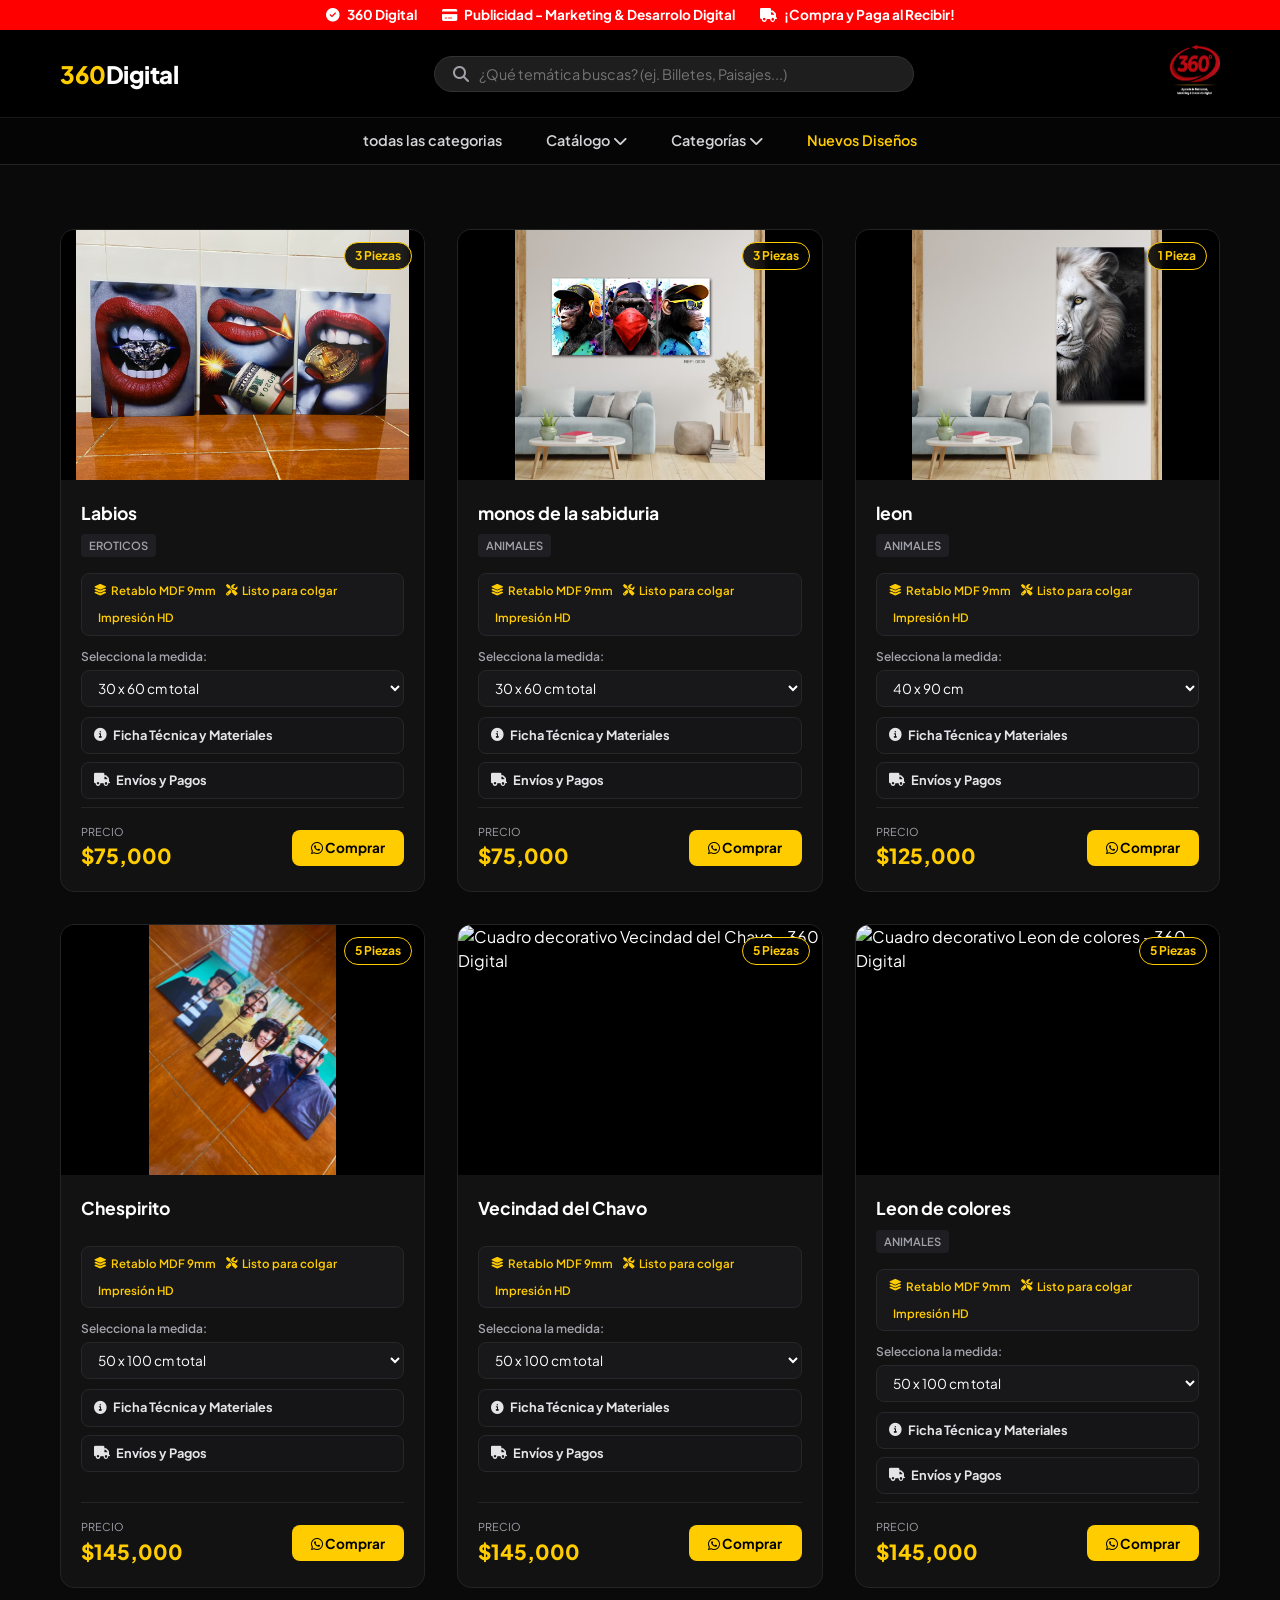
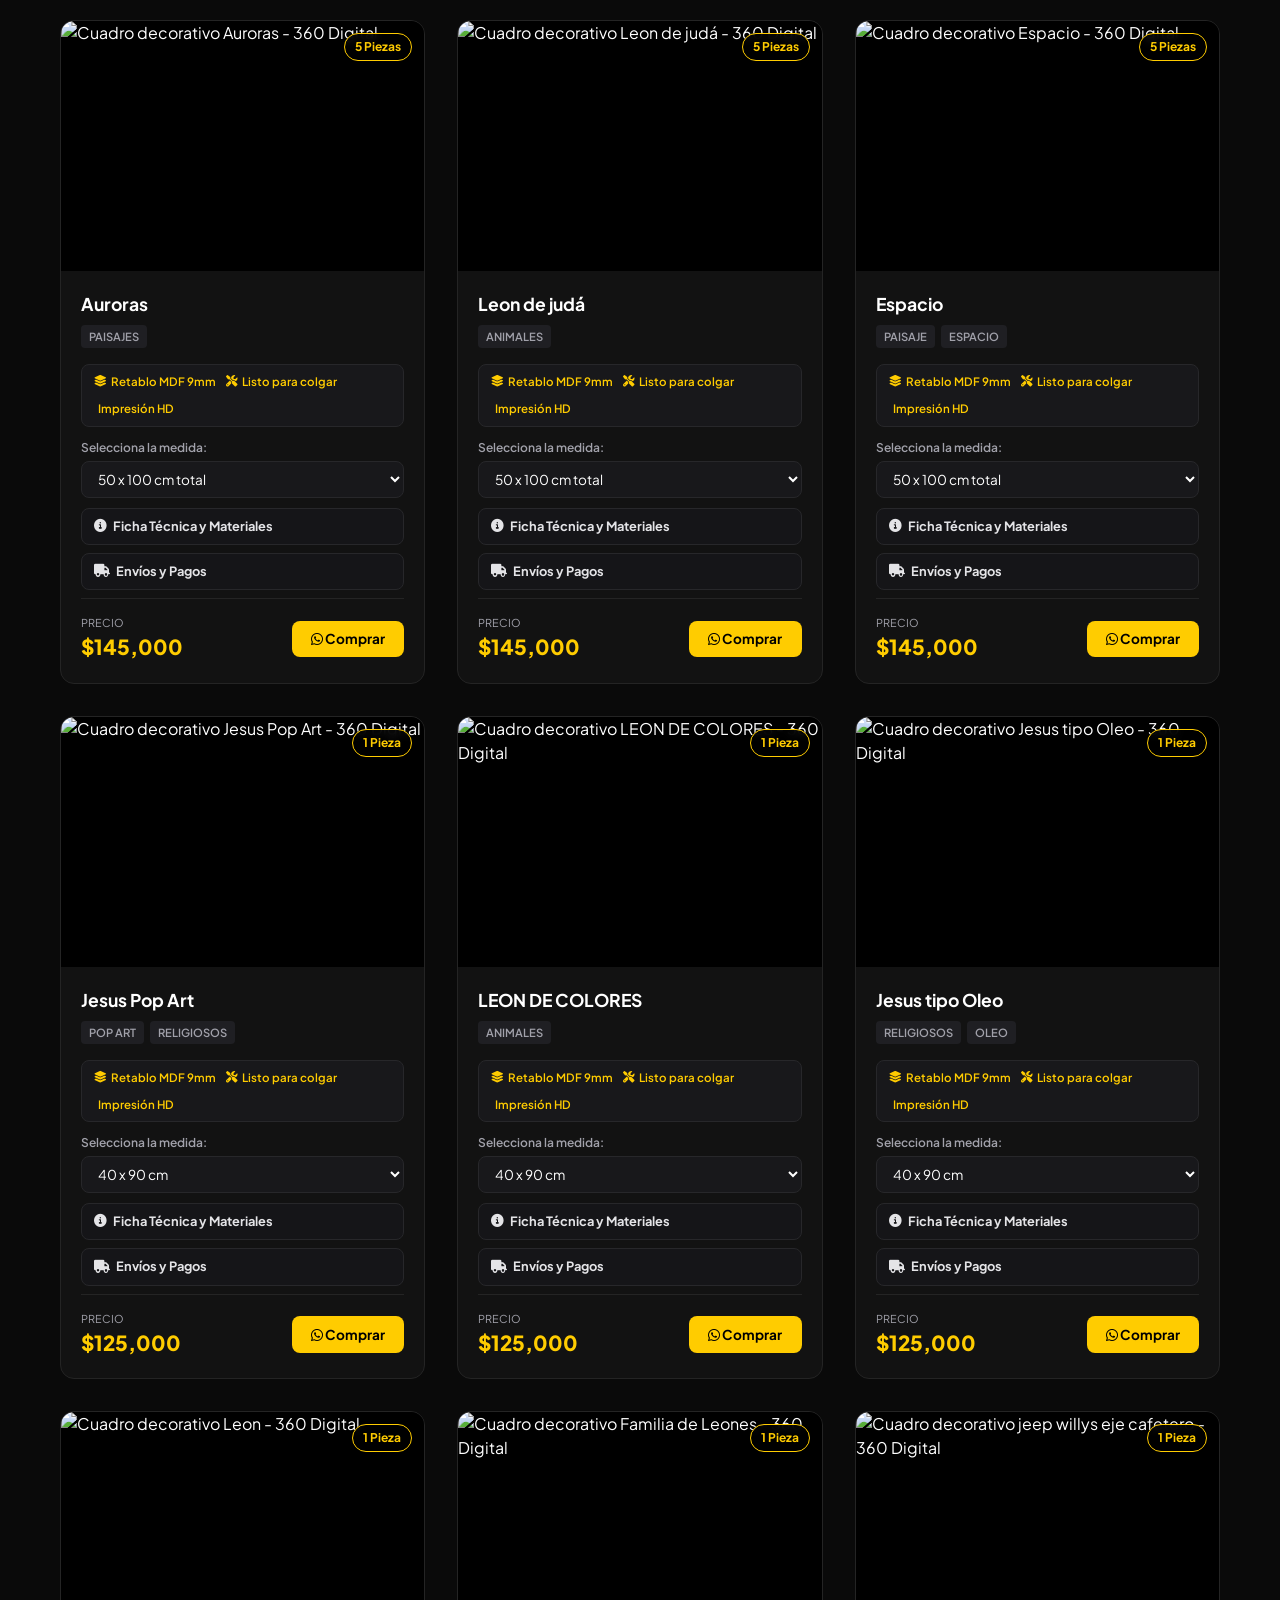
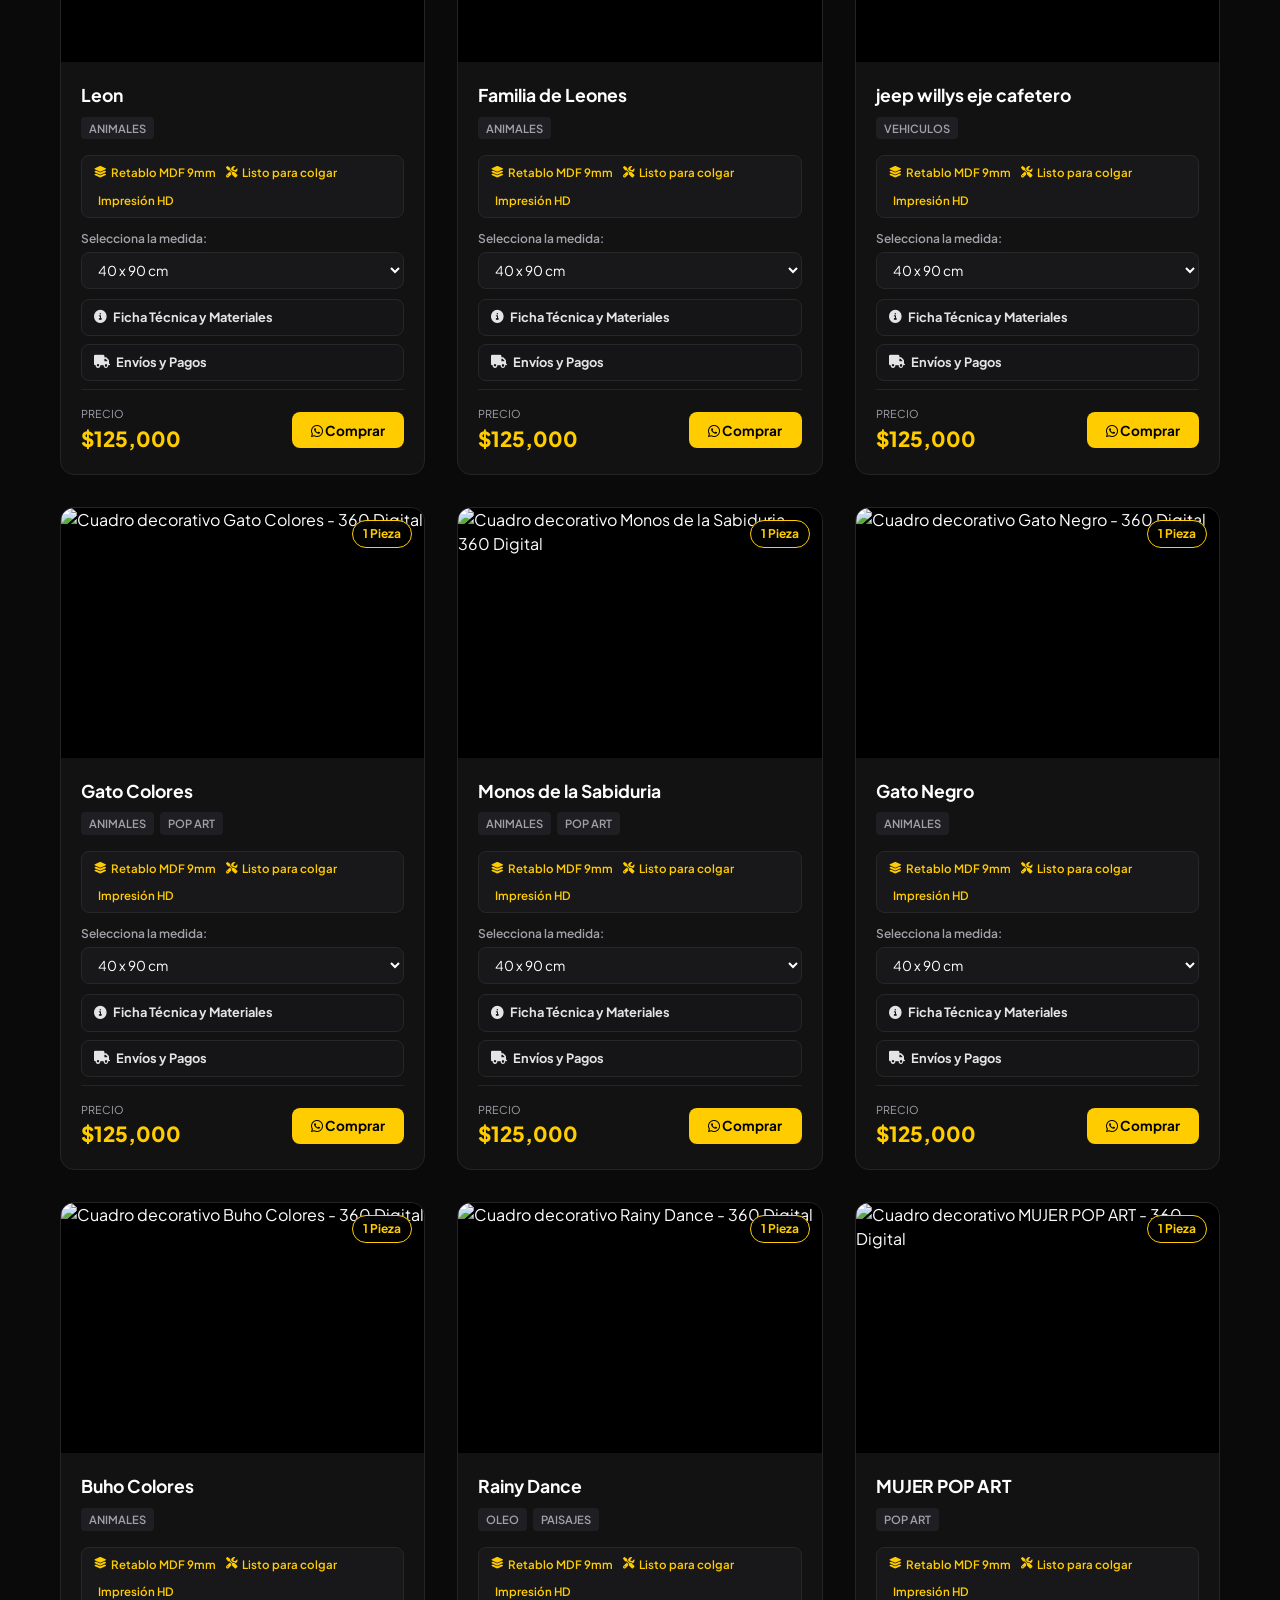
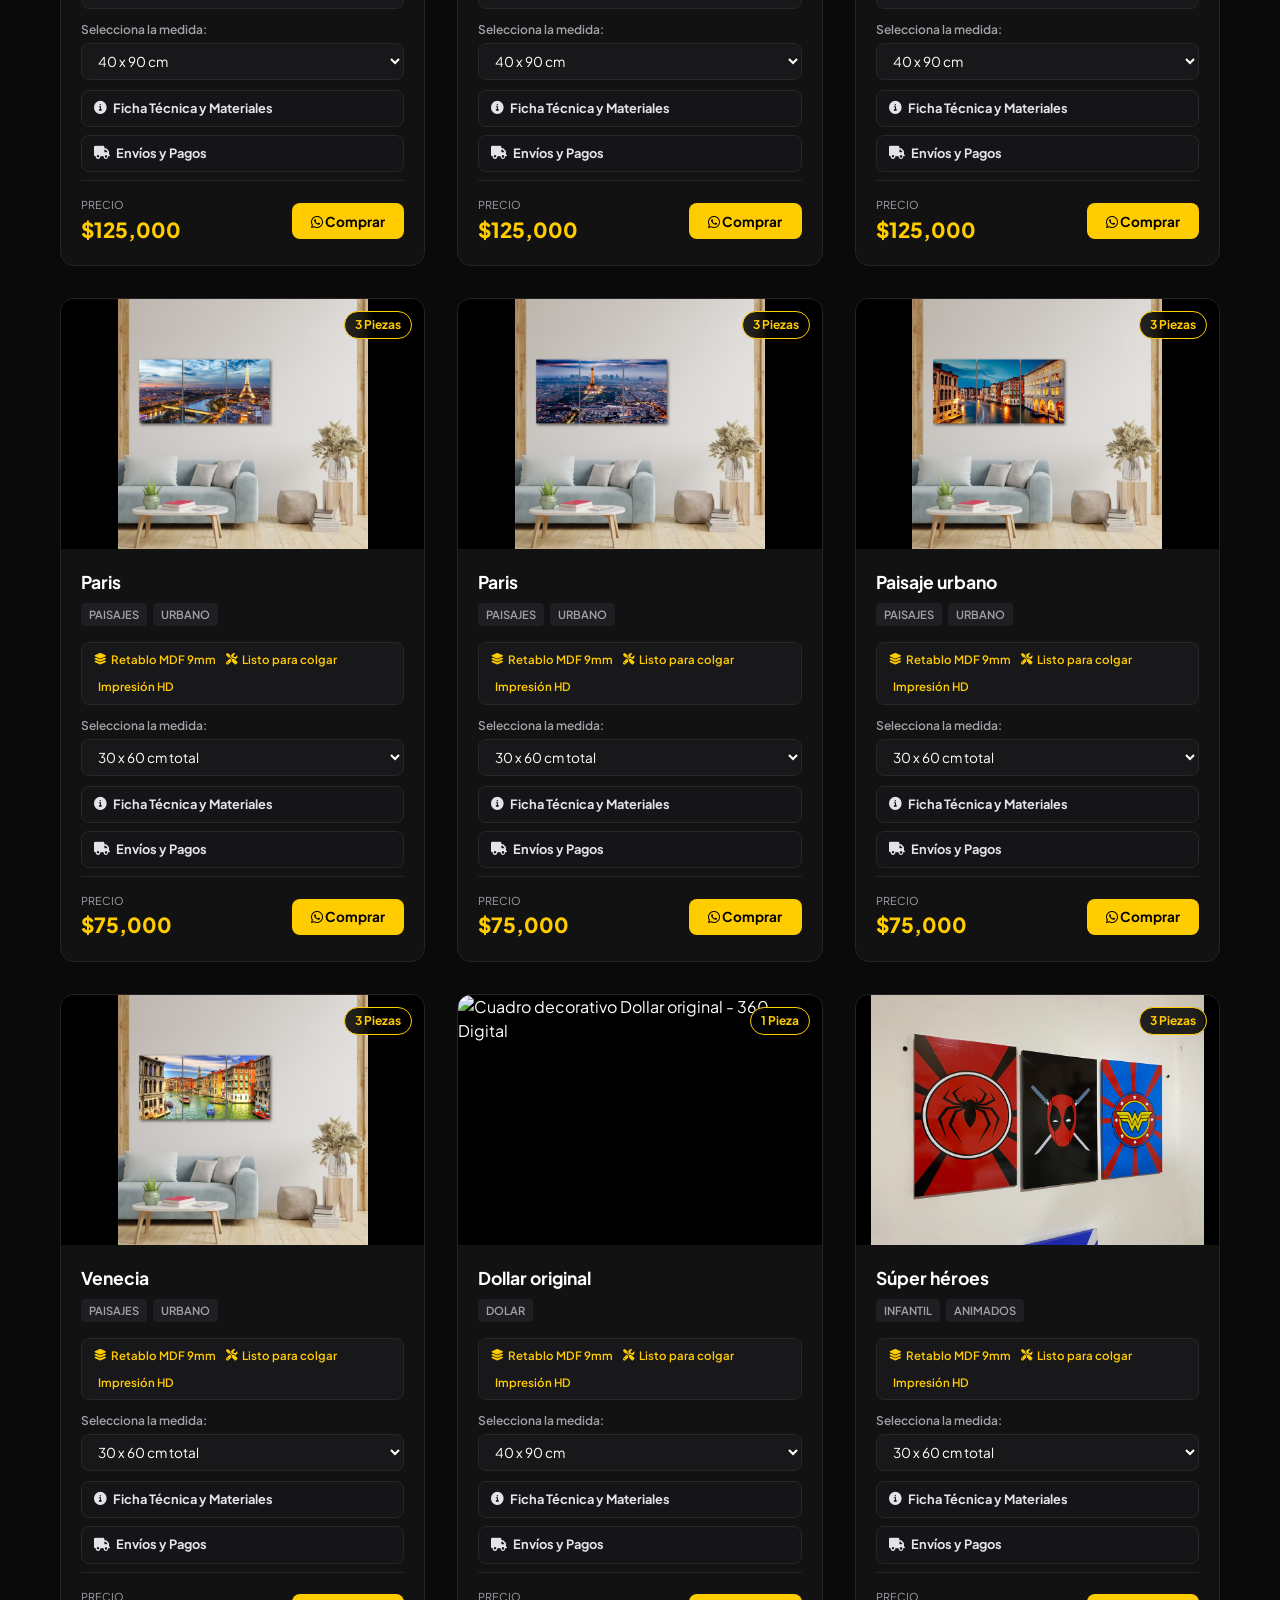
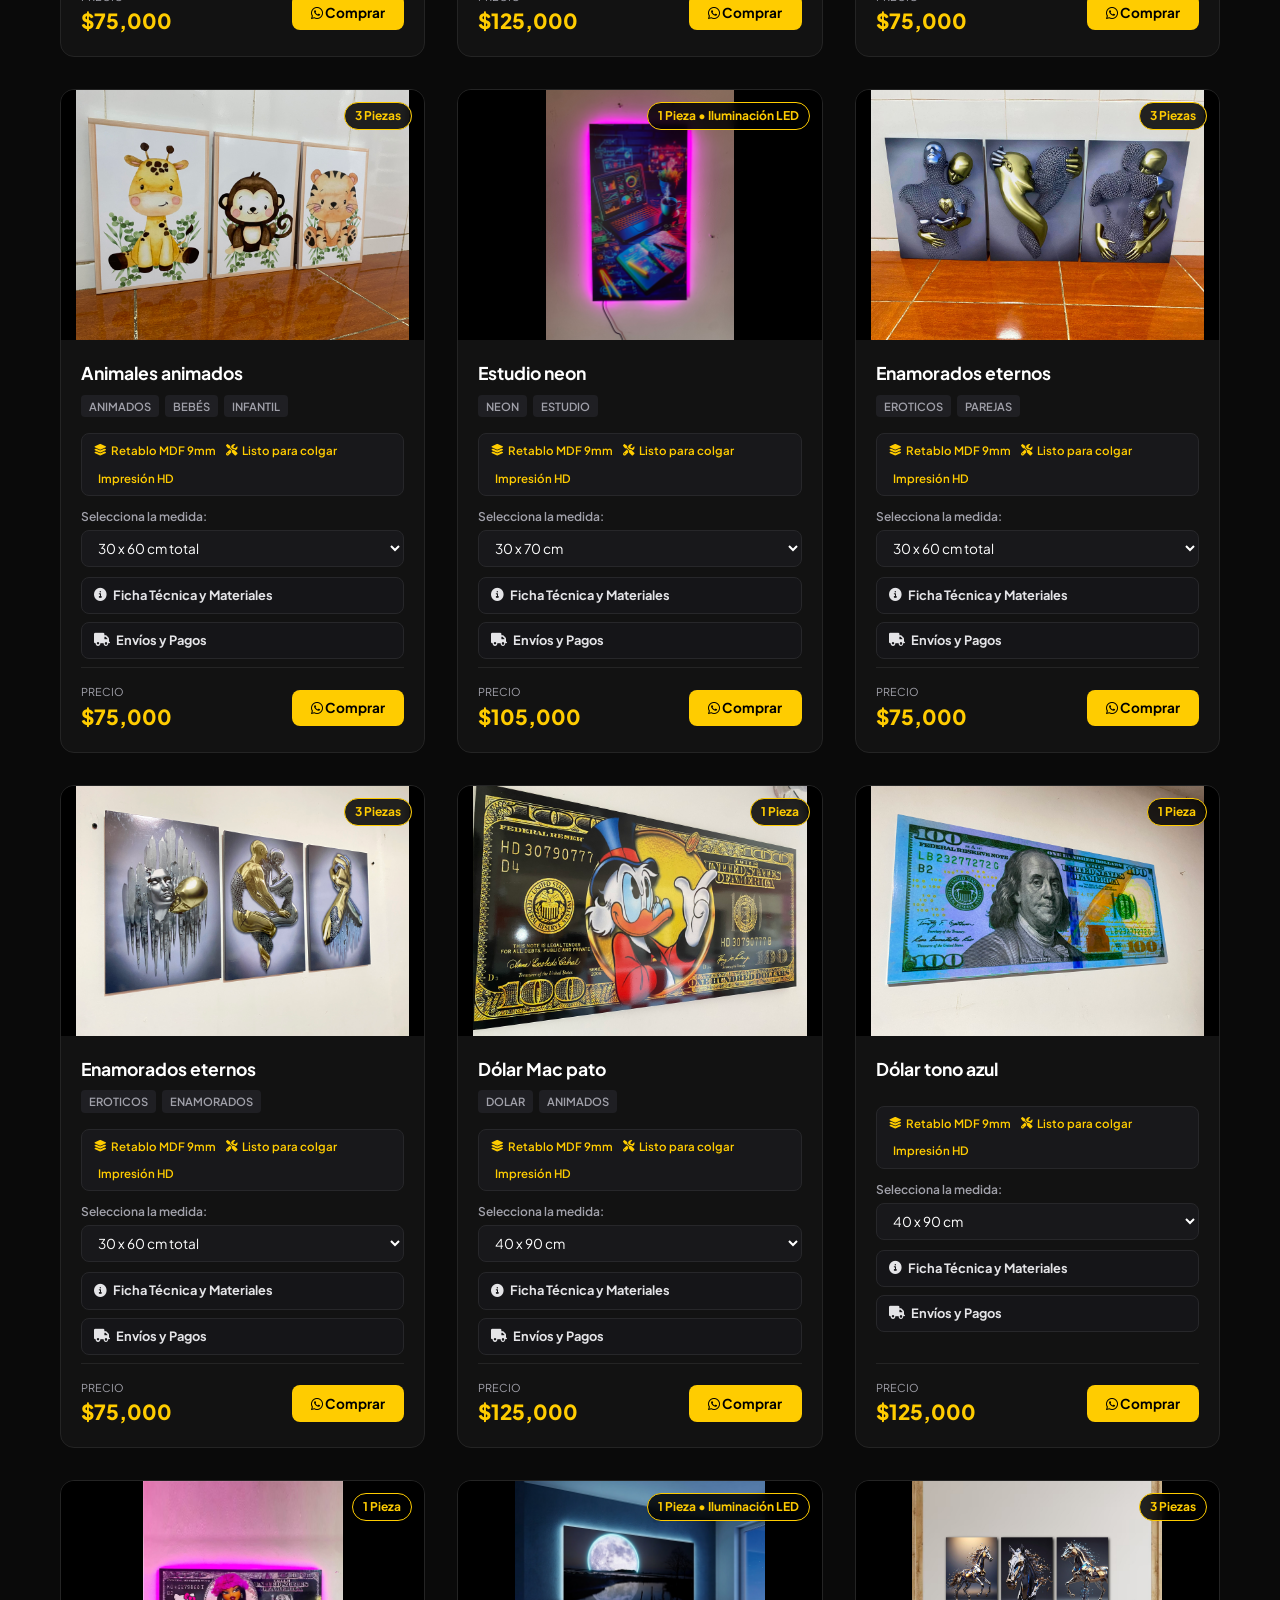
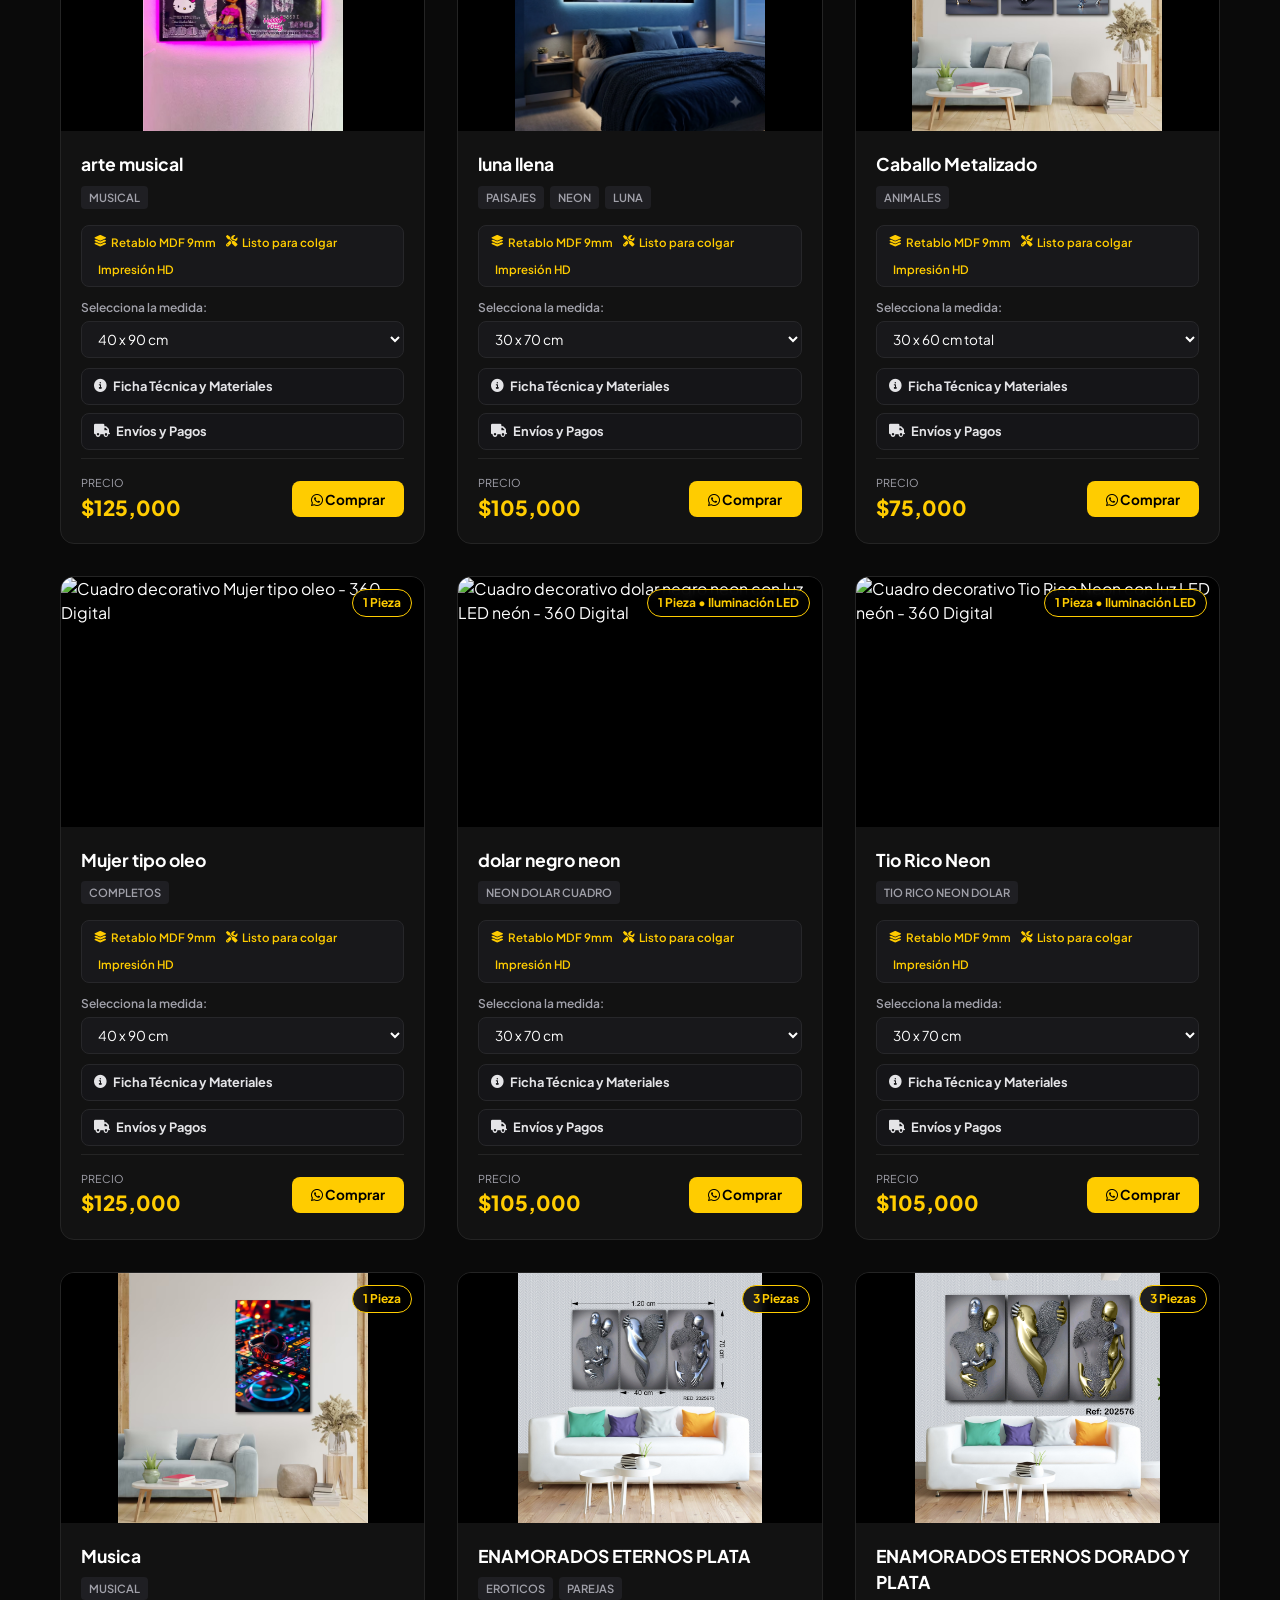
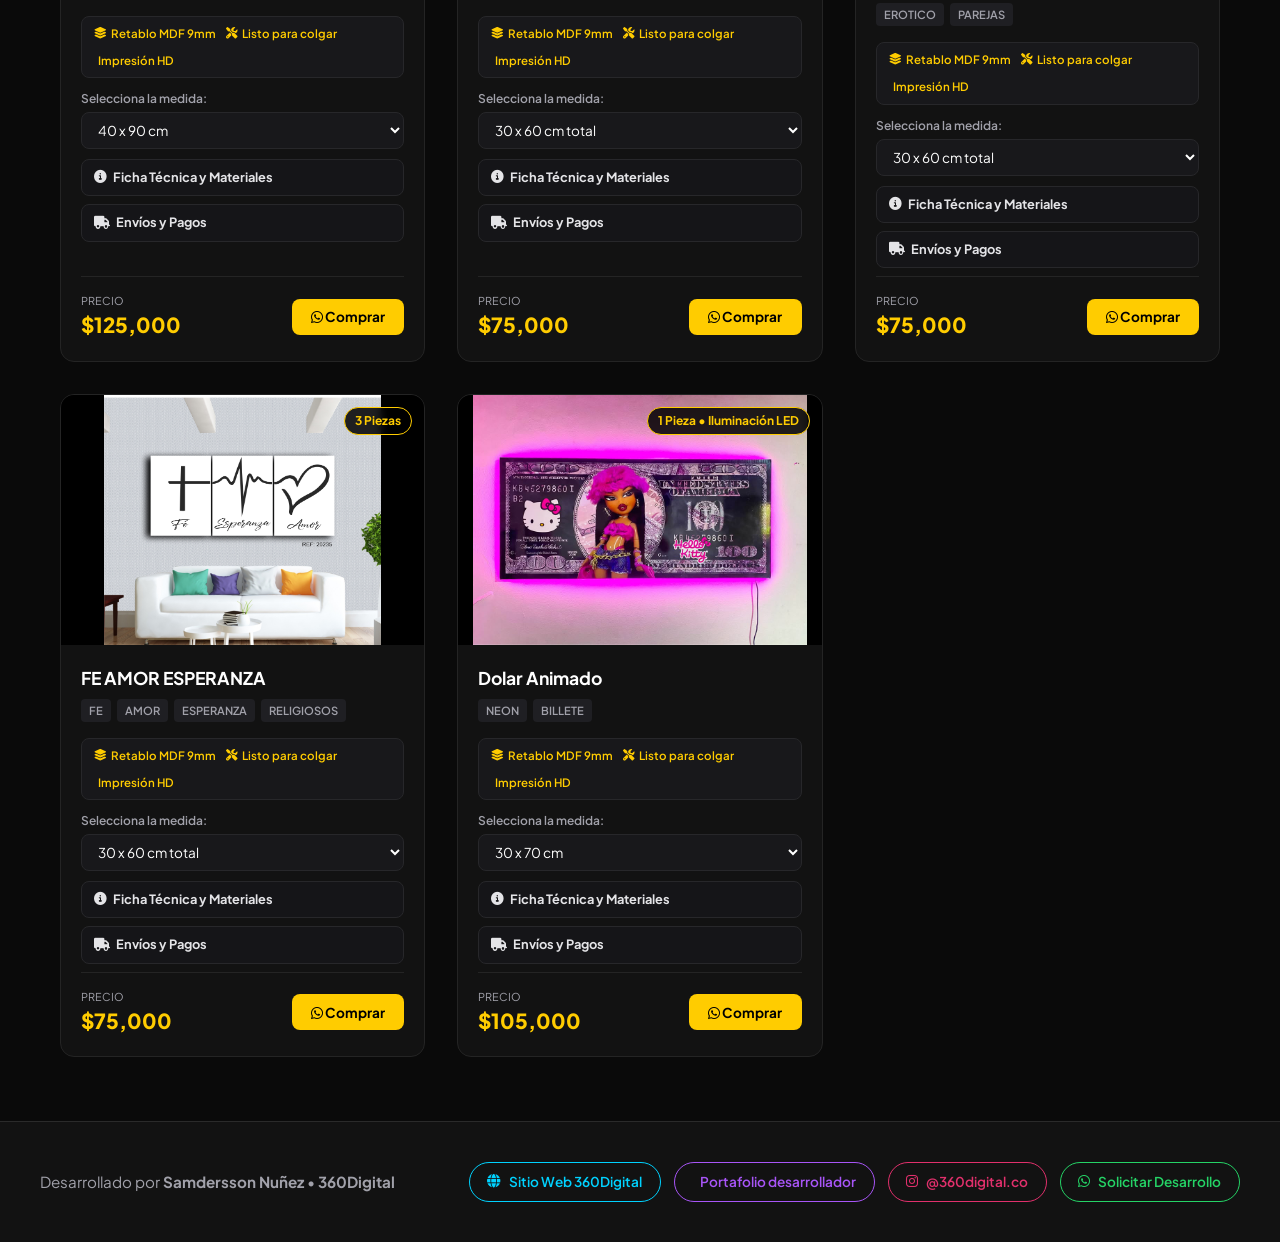
==== index.html @ 37fef85a "iamgen de portada en vista rapida" ====
<!DOCTYPE html>
<html lang="es">
<head>
  <meta charset="UTF-8">
  <meta name="viewport" content="width=device-width, initial-scale=1.0">

  <!-- ===== SEO ON-PAGE ===== -->
  <title>Catálogo de Cuadros Decorativos | 360 Digital</title>
  <meta name="description" content="Cuadros decorativos para sala, trípticos, cuadros con luz LED neón y personalizados. Impresión HD en MDF 9mm, envíos a todo Colombia, ¡compra y paga al recibir!">
  <meta name="keywords" content="cuadros decorativos, cuadros para sala, cuadros LED neón, trípticos, cuadros personalizados, decoración del hogar, cuadros Colombia, 360 Digital">
  <meta name="author" content="360 Digital">
  <meta name="robots" content="index, follow, max-image-preview:large">
  <meta name="theme-color" content="#0a0a0a">
  <link rel="canonical" href="https://catalogo-cuadros.netlify.app/">
  <meta name="geo.region" content="CO">
  <meta name="geo.placename" content="Colombia">

  <!-- ===== OPEN GRAPH (Facebook / WhatsApp / LinkedIn) ===== -->
  <meta property="og:type" content="website">
  <meta property="og:site_name" content="360 Digital - Catálogo de Cuadros">
  <meta property="og:title" content="Catálogo de Cuadros Decorativos | 360 Digital">
  <meta property="og:description" content="Cuadros decorativos, trípticos, cuadros con luz LED neón y personalizados. Impresión HD en MDF 9mm, envíos a todo Colombia. ¡Compra y paga al recibir!">
  <meta property="og:url" content="https://catalogo-cuadros.netlify.app/">
  <meta property="og:image" content="https://catalogo-cuadros.netlify.app/Iconos/Iconos/portada_catalogo.jpg">
  <meta property="og:image:alt" content="Logo de 360 Digital - Catálogo de Cuadros">
  <meta property="og:locale" content="es_CO">

  <!-- ===== TWITTER CARD ===== -->
  <meta name="twitter:card" content="summary_large_image">
  <meta name="twitter:title" content="Catálogo de Cuadros Decorativos | 360 Digital">
  <meta name="twitter:description" content="Cuadros decorativos, trípticos, cuadros con luz LED neón y personalizados. Impresión HD en MDF 9mm, envíos a todo Colombia.">
  <meta name="twitter:image" content="https://catalogo-cuadros.netlify.app/Iconos/Iconos/portada_catalogo.jpg">

  <!-- ===== PWA / MANIFEST ===== -->
  <link rel="manifest" href="manifest.webmanifest">

  <!-- ===== ESTILOS Y FUENTES ===== -->
  <link rel="stylesheet" href="styles.css">
  <link rel="icon" type="image/png" href="Iconos/web site.png">
  <link rel="shortcut icon" type="image/png" href="Iconos/web site.png">
  <link rel="apple-touch-icon" href="Iconos/web site.png">
  <link rel="preconnect" href="https://fonts.googleapis.com">
  <link rel="preconnect" href="https://fonts.gstatic.com" crossorigin>
  <link href="https://fonts.googleapis.com/css2?family=Plus+Jakarta+Sans:wght@400;600;700;800&display=swap" rel="stylesheet">
  <!-- Íconos FontAwesome para el buscador y menús -->
  <link rel="preconnect" href="https://cdnjs.cloudflare.com">
  <link rel="stylesheet" href="https://cdnjs.cloudflare.com/ajax/libs/font-awesome/6.4.0/css/all.min.css">

  <!-- ===== DATOS ESTRUCTURADOS JSON-LD ===== -->
  <script type="application/ld+json">
  {
    "@context": "https://schema.org",
    "@type": "WebSite",
    "name": "360 Digital - Catálogo de Cuadros",
    "url": "https://catalogo-cuadros.netlify.app/",
    "description": "Catálogo de cuadros decorativos: cuadros para sala, trípticos, cuadros con luz LED neón y cuadros personalizados en Colombia.",
    "inLanguage": "es-CO",
    "publisher": {
      "@type": "Organization",
      "name": "360 Digital",
      "url": "https://360-digital.vercel.app/",
      "logo": {
        "@type": "ImageObject",
        "url": "https://catalogo-cuadros.netlify.app/Iconos/web%20site.png"
      }
    }
  }
  </script>

  <script type="application/ld+json">
  {
    "@context": "https://schema.org",
    "@type": "Organization",
    "name": "360 Digital",
    "url": "https://catalogo-cuadros.netlify.app/",
    "logo": "https://catalogo-cuadros.netlify.app/Iconos/web%20site.png",
    "sameAs": [
      "https://www.instagram.com/360digital.co",
      "https://360-digital.vercel.app/"
    ],
    "contactPoint": {
      "@type": "ContactPoint",
      "telephone": "+57-3187752351",
      "contactType": "ventas",
      "areaServed": "CO",
      "availableLanguage": "Spanish"
    }
  }
  </script>
</head>
<body>

  <!-- 1. Barra Promocional Superior Estilo Cuadrofilia -->
  <div class="promo-bar" style="background-color: #ff0000; color: #ffffff; text-align: center; padding: 5px 0;">
    <span><i class="fas fa-check-circle"></i> 360 Digital</span>
    <span><i class="fas fa-credit-card"></i> Publicidad - Marketing & Desarrolo Digital</span>
    <span><i class="fas fa-truck"></i> ¡Compra y Paga al Recibir!</span>
  </div>

<!-- 2. Header / Navbar Principal -->
  <header class="main-header">
    <div class="header-container">
      
      <!-- Logo -->
      <a href="index.html" class="logo" aria-label="360 Digital - Inicio">
        <span class="logo-text"><span class="logo-brand">360</span><span>Digital</span></span>
      </a>

      <!-- Buscador Central -->
      <div class="search-box" role="search">
        <i class="fas fa-search" aria-hidden="true"></i>
        <label for="searchInput" class="sr-only">Buscar cuadros por temática</label>
        <input type="text" id="searchInput" placeholder="¿Qué temática buscas? (ej. Billetes, Paisajes...)" aria-label="Buscar cuadros por temática">
      </div>

      <!-- Íconos de Usuario / Carrito -->
      <div class="header-icons">
        <a href="https://360-digital.vercel.app/" aria-label="Visitar el sitio web de 360 Digital">
          <img src="Iconos/web site.png" alt="Logo de 360 Digital" width="50" height="50" style="height: 50px;">
        </a>
      </div>

    </div>

    <!-- Navegación principal -->
    <nav class="main-nav" aria-label="Navegación principal">
      <ul>
        <li><a href="index.html" class="nav-link active" data-filter="etiqueta" data-value="todas">todas las categorias</a></li>

        <li class="dropdown">
          <a href="#" class="nav-link" aria-haspopup="true">Catálogo <i class="fas fa-chevron-down" aria-hidden="true"></i></a>
          <ul class="dropdown-menu" aria-label="Filtrar por número de piezas">
            <li><a href="#" class="btn-filter" data-filter="piezas" data-value="todas">Ver Todos</a></li>
            <li><a href="#" class="btn-filter" data-filter="piezas" data-value="1">1 Pieza</a></li>
            <li><a href="#" class="btn-filter" data-filter="piezas" data-value="3">Trípticos (3 Piezas)</a></li>
            <li><a href="#" class="btn-filter" data-filter="piezas" data-value="5">5 Piezas</a></li>
            <!-- Opción agregada para Neón -->
            <li><a href="#" class="btn-filter" data-filter="tipo" data-value="con_luz"><i class="fas fa-bolt" aria-hidden="true"></i> Luz LED Neón</a></li>
          </ul>
        </li>

        <li class="dropdown">
          <a href="#" class="nav-link" aria-haspopup="true">Categorías <i class="fas fa-chevron-down" aria-hidden="true"></i></a>
          <ul class="dropdown-menu" id="dropdown-categorias" aria-label="Filtrar por categoría">
            <!-- Se llena dinámicamente desde app.js (incluyendo "Todas las categorías") -->
          </ul>
        </li>

        <li><a href="#" class="nav-link sale-tag">Nuevos Diseños</a></li>
      </ul>
    </nav>
  </header>

  <!-- 4. Filtros de Botones Rápidos (Pills) -->
  <section class="filters-container">
    <div class="quick-filters">
      <!-- <span class="filter-label">Explorar por etiqueta:</span>
      <div class="pills-wrapper">
        <button class="btn-tag active" data-filter="etiqueta" data-value="todas">Todas</button>
        <button class="btn-tag" data-filter="etiqueta" data-value="billetes">Billetes</button>
        <button class="btn-tag" data-filter="etiqueta" data-value="sala">Sala</button>
        <button class="btn-tag" data-filter="etiqueta" data-value="paisajes">Paisajes</button>
        <button class="btn-tag" data-filter="etiqueta" data-value="eroticos">Eróticos</button>
        <button class="btn-tag" data-filter="etiqueta" data-value="abstracto">Abstracto</button>
      </div> -->
    </div>
  </section>

  <!-- 5. Grilla de Productos Dinámica -->
  <main class="catalog-container">
    <div class="catalog-grid" id="catalog-grid">
    
    </div>
  </main>

  <!-- Modal para ver la imagen ampliada -->
  <div id="image-modal" class="modal-overlay" onclick="cerrarModalImagen()">
    <span class="modal-close">&times;</span>
    <img class="modal-content" id="modal-img-target" alt="Imagen ampliada">
  </div>



<!-- Footer de la Marca, Portafolio y Contacto de Desarrollo -->
<footer class="site-footer">
  <div class="footer-container">
    <p class="footer-text">
      Desarrollado por 
      <a href="https://samdersson.netlify.app/" target="_blank" rel="noopener noreferrer" class="dev-link">
        <strong>Samdersson Nuñez</strong>
      </a> 
      • 
      <a href="https://360-digital.vercel.app/" target="_blank" rel="noopener noreferrer" class="dev-link">
        <strong>360Digital</strong>
      </a>
    </p>
    
    <div class="footer-links">
      <a href="https://360-digital.vercel.app/" 
         target="_blank" 
         rel="noopener noreferrer" 
         class="btn-dev-social btn-web">
        <i class="fas fa-globe"></i> Sitio Web 360Digital
      </a>

      <a href="https://samdersson.netlify.app/" 
         target="_blank" 
         rel="noopener noreferrer" 
         class="btn-dev-social btn-portfolio">
        <i class="fas fa-user-code"></i> Portafolio desarrollador
      </a>

      <a href="https://www.instagram.com/360digital.co" 
         target="_blank" 
         rel="noopener noreferrer" 
         class="btn-dev-social btn-instagram">
        <i class="fab fa-instagram"></i> @360digital.co
      </a>

      <a href="https://wa.me/573187752351?text=%C2%A1Hola%20360Digital!%20%F0%9F%90%9D%20Me%20interesa%20solicitar%20el%20desarrollo%20de%20un%20sitio%20web%20o%20cat%C3%A1logo%20virtual." 
         target="_blank" 
         rel="noopener noreferrer" 
         class="btn-dev-social btn-whatsapp">
        <i class="fab fa-whatsapp"></i> Solicitar Desarrollo
      </a>
    </div>
  </div>
</footer>

  <script src="app.js"></script>
</body>

</html>
---- styles.css ----
/* ==========================================================================
   1. VARIABLES DE ESTILO Y RESET (Estilo Cuadrofilia / E-commerce Dark)
   ========================================================================== */
:root {
  --bg-dark: #0a0a0a;
  --card-bg: #121212;
  --card-border: #242424;
  --yellow-accent: #ffcc00;
  --yellow-hover: #e6b800;
  --text-main: #ffffff;
  --text-muted: #a1a1aa;
  --font-family: 'Plus Jakarta Sans', sans-serif;
}

* {
  box-sizing: border-box;
  margin: 0;
  padding: 0;
  font-family: var(--font-family);
}

body {
  background-color: var(--bg-dark);
  color: var(--text-main);
  min-height: 100vh;
  line-height: 1.5;
}

/* ==========================================================================
   2. BANNER SUPERIOR PROMOCIONAL
   ========================================================================== */
.promo-bar {
  background-color: var(--yellow-accent);
  color: #000;
  font-weight: 700;
  font-size: 0.85rem;
  padding: 8px 15px;
  display: flex;
  justify-content: center;
  align-items: center;
  gap: 25px;
  text-align: center;
  flex-wrap: wrap;
}

.promo-bar i {
  margin-right: 5px;
}

/* ==========================================================================
   3. HEADER Y BUSCADOR PRINCIPAL
   ========================================================================== */
.main-header {
  background-color: #000000;
  border-bottom: 1px solid var(--card-border);
  position: sticky;
  top: 0;
  z-index: 1000;
}

.header-container {
  max-width: 1200px;
  margin: 0 auto;
  padding: 15px 20px;
  display: flex;
  align-items: center;
  justify-content: space-between;
  gap: 15px;
}

/* Logo */
.logo {
  text-decoration: none;
}

.logo-text {
  color: #fff;
  font-size: 1.5rem;
  font-weight: 800;
  letter-spacing: -0.5px;
}

.logo-text .logo-brand {
  color: var(--yellow-accent);
}

/* Clase de accesibilidad: solo legible por lectores de pantalla */
.sr-only {
  position: absolute;
  width: 1px;
  height: 1px;
  padding: 0;
  margin: -1px;
  overflow: hidden;
  clip: rect(0, 0, 0, 0);
  white-space: nowrap;
  border: 0;
}

/* Buscador Central */
.search-box {
  background: #1e1e1e;
  border: 1px solid #333;
  border-radius: 25px;
  padding: 8px 18px;
  display: flex;
  align-items: center;
  flex-grow: 1;
  max-width: 480px;
  transition: border-color 0.2s;
}

.search-box:focus-within {
  border-color: var(--yellow-accent);
}

.search-box i {
  color: var(--text-muted);
  margin-right: 10px;
}

.search-box input {
  background: transparent;
  border: none;
  outline: none;
  color: #fff;
  width: 100%;
  font-size: 0.9rem;
}

.header-icons {
  display: flex;
  gap: 18px;
}

.header-icons a {
  color: #fff;
  font-size: 1.2rem;
  transition: color 0.2s;
}

.header-icons a:hover {
  color: var(--yellow-accent);
}

/* ==========================================================================
   4. NAVEGACIÓN Y DROPDOWNS
   ========================================================================== */
.main-nav {
  border-top: 1px solid #1a1a1a;
  background-color: #050505;
}

.main-nav ul {
  display: flex;
  justify-content: center;
  list-style: none;
  margin: 0;
  padding: 0;
}

.main-nav li {
  position: relative; /* Clave para que el submenú se posicione justo debajo */
}

.nav-link {
  color: #d4d4d8;
  text-decoration: none;
  padding: 12px 22px;
  display: block;
  font-weight: 600;
  font-size: 0.9rem;
  transition: color 0.2s;
}

.nav-link:hover {
  color: var(--yellow-accent);
}

.sale-tag {
  color: var(--yellow-accent);
}

/* Menú Desplegable */
.dropdown-menu {
  display: none !important; /* Forzamos que esté oculto */
  position: absolute;
  top: 100%;
  left: 0;
  background-color: #121212;
  border: 1px solid #27272a;
  border-radius: 8px;
  min-width: 200px;
  box-shadow: 0 10px 25px rgba(0, 0, 0, 0.7);
  z-index: 1000;
  padding: 8px 0;
  list-style: none;
}

.dropdown:hover .dropdown-menu {
  display: flex !important;
  flex-direction: column;
}

.dropdown-menu a {
  color: #e4e4e7;
  padding: 10px 18px;
  text-decoration: none;
  font-size: 0.85rem;
  transition: background 0.2s, color 0.2s;
}

.dropdown-menu a:hover {
  background: #242424;
  color: var(--yellow-accent);
}
.dropdown-menu li {
  width: 100%;
}

.dropdown-menu a, 
.dropdown-menu .btn-filter, 
.dropdown-menu .btn-tag {
  display: block;
  width: 100%;
  text-align: left;
  background: transparent !important;
  border: none !important;
  border-radius: 0 !important;
  color: #e4e4e7 !important;
  padding: 10px 18px !important;
  font-size: 0.85rem;
  font-weight: 500;
  text-decoration: none;
  cursor: pointer;
  transition: background 0.2s, color 0.2s;
}

.dropdown-menu a:hover, 
.dropdown-menu .btn-filter:hover, 
.dropdown-menu .btn-tag:hover {
  background: #242424 !important;
  color: var(--yellow-accent) !important;
}

/* ==========================================================================
   5. FILTROS RÁPIDOS (PILLS)
   ========================================================================== */
.filters-container {
  max-width: 1200px;
  margin: 2rem auto;
  padding: 0 20px;
}

.quick-filters {
  display: flex;
  align-items: center;
  gap: 15px;
  flex-wrap: wrap;
}

.filter-label {
  font-size: 0.85rem;
  font-weight: 700;
  color: var(--text-muted);
  text-transform: uppercase;
  letter-spacing: 0.5px;
}

.pills-wrapper {
  display: flex;
  gap: 8px;
  flex-wrap: wrap;
}

.btn-filter, .btn-tag {
  background: #18181b;
  border: 1px solid #27272a;
  color: #e4e4e7;
  padding: 6px 16px;
  border-radius: 20px;
  cursor: pointer;
  font-size: 0.85rem;
  font-weight: 600;
  transition: all 0.2s ease;
}

.btn-filter:hover, .btn-tag:hover {
  border-color: var(--yellow-accent);
  color: var(--yellow-accent);
}

.btn-filter.active, .btn-tag.active {
  background: var(--yellow-accent);
  color: #000;
  border-color: var(--yellow-accent);
  font-weight: 700;
}

/* ==========================================================================
   6. GRILLA DE PRODUCTOS Y TARJETAS E-COMMERCE
   ========================================================================== */
.catalog-container {
  max-width: 1200px;
  margin: 0 auto 4rem auto;
  padding: 0 20px;
}

.catalog-grid {
  display: grid;
  grid-template-columns: repeat(auto-fill, minmax(280px, 1fr));
  gap: 2rem;
}

.card {
  background: var(--card-bg);
  border: 1px solid var(--card-border);
  border-radius: 14px;
  overflow: hidden;
  transition: transform 0.3s ease, border-color 0.3s ease, box-shadow 0.3s ease;
  display: flex;
  flex-direction: column;
}

.card:hover {
  transform: translateY(-5px);
  border-color: var(--yellow-accent);
  box-shadow: 0 10px 20px rgba(255, 204, 0, 0.08);
}

.card-img {
  position: relative;
  width: 100%;
  height: 250px;
  background: #000;
  overflow: hidden;
}

.card-img img {
  width: 100%;
  height: 100%;
  object-fit: contain;
  transition: transform 0.4s ease;
}

.card:hover .card-img img {
  transform: scale(1.05);
}

.badge-piezas {
  position: absolute;
  top: 12px;
  right: 12px;
  background: rgba(0, 0, 0, 0.85);
  border: 1px solid var(--yellow-accent);
  color: var(--yellow-accent);
  padding: 4px 10px;
  font-size: 0.75rem;
  font-weight: 700;
  border-radius: 20px;
  backdrop-filter: blur(4px);
}

.card-body {
  padding: 1.25rem;
  display: flex;
  flex-direction: column;
  flex-grow: 1;
}

.card-title {
  font-size: 1.1rem;
  font-weight: 700;
  margin-bottom: 0.5rem;
  color: #fff;
}

.card-tags {
  display: flex;
  gap: 6px;
  margin-bottom: 1rem;
  flex-wrap: wrap;
}

.tag-mini {
  font-size: 0.7rem;
  background: #1f1f23;
  color: var(--text-muted);
  padding: 3px 8px;
  border-radius: 4px;
  text-transform: uppercase;
  font-weight: 600;
}

.size-selector {
  margin-bottom: 1rem;
}

.size-selector label {
  display: block;
  font-size: 0.75rem;
  color: var(--text-muted);
  margin-bottom: 4px;
}

.size-select {
  width: 100%;
  background: #18181b;
  border: 1px solid #27272a;
  color: #fff;
  padding: 0.55rem;
  border-radius: 8px;
  font-size: 0.85rem;
  outline: none;
  cursor: pointer;
}

.size-select:focus {
  border-color: var(--yellow-accent);
}

.card-specs {
  font-size: 0.8rem;
  color: var(--text-muted);
  margin-bottom: 1.2rem;
  min-height: 2.2em;
}

.card-footer {
  margin-top: auto;
  display: flex;
  align-items: center;
  justify-content: space-between;
  border-top: 1px solid var(--card-border);
  padding-top: 1rem;
}

.price-container {
  display: flex;
  flex-direction: column;
}

.price-label {
  font-size: 0.68rem;
  color: var(--text-muted);
  text-transform: uppercase;
}

.price-value {
  font-size: 1.3rem;
  font-weight: 800;
  color: var(--yellow-accent);
}

.btn-buy {
  background: var(--yellow-accent);
  color: #000;
  font-weight: 700;
  border: none;
  padding: 0.6rem 1.2rem;
  border-radius: 8px;
  cursor: pointer;
  font-size: 0.85rem;
  transition: background 0.2s, transform 0.1s;
}

.btn-buy:hover {
  background: var(--yellow-hover);
  transform: scale(1.03);
}

/* Responsivo para celulares */
@media (max-width: 768px) {
  .header-container {
    flex-direction: column;
    gap: 12px;
  }
  .search-box {
    width: 100%;
    max-width: 100%;
  }
  .promo-bar {
    gap: 10px;
    font-size: 0.75rem;
  }
}

/* ==========================================================================
   ESPECIFICACIONES Y ACORDEONES (ESTILO CUADROFILIA)
   ========================================================================== */

/* Puntos clave / Highlights */
.product-highlights {
  display: flex;
  gap: 10px;
  flex-wrap: wrap;
  margin-bottom: 12px;
  background: #18181b;
  padding: 8px 12px;
  border-radius: 8px;
  border: 1px solid #27272a;
}

.product-highlights span {
  font-size: 0.72rem;
  color: var(--yellow-accent);
  font-weight: 600;
  display: flex;
  align-items: center;
  gap: 4px;
}

/* Selectores de acabado y medida */
.option-selector, .size-selector {
  margin-bottom: 10px;
}

.option-selector label, .size-selector label {
  display: block;
  font-size: 0.75rem;
  color: var(--text-muted);
  margin-bottom: 4px;
  font-weight: 600;
}

.finish-select, .size-select {
  width: 100%;
  background: #18181b;
  border: 1px solid #27272a;
  color: #fff;
  padding: 8px 12px;
  border-radius: 8px;
  font-size: 0.85rem;
  outline: none;
  cursor: pointer;
  transition: border-color 0.2s;
}

.finish-select:focus, .size-select:focus {
  border-color: var(--yellow-accent);
}

/* Acordeones desplegables para Especificaciones */
.specs-accordion {
  background: #151518;
  border: 1px solid #27272a;
  border-radius: 8px;
  margin-bottom: 8px;
  overflow: hidden;
}

.specs-accordion summary {
  padding: 8px 12px;
  font-size: 0.8rem;
  font-weight: 700;
  color: #e4e4e7;
  cursor: pointer;
  list-style: none;
  display: flex;
  align-items: center;
  gap: 6px;
  transition: background 0.2s, color 0.2s;
}

.specs-accordion summary::-webkit-details-marker {
  display: none;
}

.specs-accordion summary:hover {
  background: #242424;
  color: var(--yellow-accent);
}

.specs-accordion p {
  padding: 8px 12px 12px 12px;
  font-size: 0.78rem;
  color: var(--text-muted);
  line-height: 1.4;
  border-top: 1px solid #27272a;
}

/* ==========================================
   PREVISUALIZACIÓN DE IMÁGENES
   ========================================== */

.card-img img {
  cursor: pointer;
}

/* Fondo oscuro */
.image-modal {
  display: none;
  position: fixed;
  z-index: 9999;
  inset: 0;
  background: rgba(0, 0, 0, 0.9);
  justify-content: center;
  align-items: center;
}

/* Imagen ampliada */
.image-modal img {
  max-width: 90%;
  max-height: 90%;
  border-radius: 12px;
}

/* Botón cerrar */
.image-modal .close {
  position: absolute;
  top: 20px;
  right: 30px;
  color: white;
  font-size: 40px;
  cursor: pointer;
}

/* correccion de stilos moviles */
/* ==========================
   VISOR DE IMÁGENES
   ========================== */

.card-img img {
  cursor: pointer;
}

.image-modal {
  display: none;
  position: fixed;
  inset: 0;
  background: rgba(0, 0, 0, 0.95);
  z-index: 9999;
  justify-content: center;
  align-items: center;
  padding: 20px;
}

.image-modal img {
  max-width: 95%;
  max-height: 95%;
  border-radius: 12px;
  box-shadow: 0 0 30px rgba(0,0,0,.5);
}

.image-modal .close {
  position: absolute;
  top: 15px;
  right: 25px;
  color: white;
  font-size: 45px;
  font-weight: bold;
  cursor: pointer;
  z-index: 10000;
}

.image-modal .close:hover {
  color: #ffcc00;
}

/* estilos para abrir la imagen
/* Modal de Imagen Ampliada */
.modal-overlay {
  display: none;
  position: fixed;
  z-index: 9999;
  left: 0;
  top: 0;
  width: 100%;
  height: 100%;
  background-color: rgba(0, 0, 0, 0.85);
  backdrop-filter: blur(5px);
  justify-content: center;
  align-items: center;
  cursor: zoom-out;
}

.modal-content {
  max-width: 90%;
  max-height: 85vh;
  border-radius: 8px;
  box-shadow: 0 10px 30px rgba(0, 0, 0, 0.5);
  object-fit: contain;
  transition: transform 0.3s ease;
}

.modal-close {
  position: absolute;
  top: 20px;
  right: 30px;
  color: #fff;
  font-size: 40px;
  font-weight: bold;
  cursor: pointer;
  z-index: 10000;
}

/* Indicador visual de que la imagen de la tarjeta es clickeable */
.card-img {
  cursor: zoom-in;
}

/* footer */
/* Footer & Redes Sociales */
.site-footer {
  background-color: var(--card-bg, #1e1e1e);
  border-top: 1px solid var(--border-color, rgba(255, 255, 255, 0.1));
  padding: 2.5rem 1rem;
  margin-top: 4rem;
  text-align: center;
}

.footer-container {
  max-width: 1200px;
  margin: 0 auto;
  display: flex;
  flex-direction: column;
  align-items: center;
  justify-content: center;
  gap: 1.2rem;
}

.footer-text {
  color: var(--text-muted, #a0a0a0);
  font-size: 0.95rem;
  margin: 0;
}

.dev-link {
  color: inherit;
  text-decoration: none;
  transition: color 0.3s ease;
}

.dev-link:hover {
  color: var(--accent-color, #00d2ff);
  text-decoration: underline;
}

.footer-links {
  display: flex;
  flex-wrap: wrap;
  justify-content: center;
  gap: 0.8rem;
}

/* Estilos base para los botones del footer */
.btn-dev-social {
  display: inline-flex;
  align-items: center;
  gap: 0.5rem;
  padding: 0.55rem 1.1rem;
  border-radius: 50px;
  font-size: 0.85rem;
  font-weight: 600;
  text-decoration: none;
  transition: all 0.3s ease;
}

/* Botón Sitio Web 360Digital */
.btn-web {
  background-color: transparent;
  color: #00d2ff;
  border: 1px solid #00d2ff;
}

.btn-web:hover {
  background-color: #00d2ff;
  color: #000;
  box-shadow: 0 4px 15px rgba(0, 210, 255, 0.35);
  transform: translateY(-2px);
}

/* Botón Portafolio Samdersson */
.btn-portfolio {
  background-color: transparent;
  color: #a855f7;
  border: 1px solid #a855f7;
}

.btn-portfolio:hover {
  background-color: #a855f7;
  color: #fff;
  box-shadow: 0 4px 15px rgba(168, 85, 247, 0.35);
  transform: translateY(-2px);
}

/* Botón Instagram */
.btn-instagram {
  background-color: transparent;
  color: #e1306c;
  border: 1px solid #e1306c;
}

.btn-instagram:hover {
  background: linear-gradient(45deg, #f09433, #e6683c, #dc2743, #cc2366, #bc1888);
  color: #fff;
  border-color: transparent;
  box-shadow: 0 4px 15px rgba(225, 48, 108, 0.35);
  transform: translateY(-2px);
}

/* Botón WhatsApp */
.btn-whatsapp {
  background-color: transparent;
  color: #25d366;
  border: 1px solid #25d366;
}

.btn-whatsapp:hover {
  background-color: #25d366;
  color: #000;
  box-shadow: 0 4px 15px rgba(37, 211, 102, 0.35);
  transform: translateY(-2px);
}

/* Ajuste responsivo para pantallas medianas/grandes */
@media (min-width: 768px) {
  .footer-container {
    flex-direction: row;
    justify-content: space-between;
  }
}

/* 📜 Scroll Vertical para el menú de categorías */
#dropdown-categorias {
  max-height: 300px; /* Altura máxima visible (ajusta este valor a tu gusto) */
  overflow-y: auto;  /* Activa la barra de desplazamiento vertical */
}

/* 🎨 Opcional: Estilo elegante y discreto para la barra de scroll */
#dropdown-categorias::-webkit-scrollbar {
  width: 6px;
}

#dropdown-categorias::-webkit-scrollbar-track {
  background: rgba(255, 255, 255, 0.05);
  border-radius: 4px;
}

#dropdown-categorias::-webkit-scrollbar-thumb {
  background: #333333;
  border-radius: 4px;
}

#dropdown-categorias::-webkit-scrollbar-thumb:hover {
  background: #ff0000; /* Resalta con el rojo de tu marca */
}
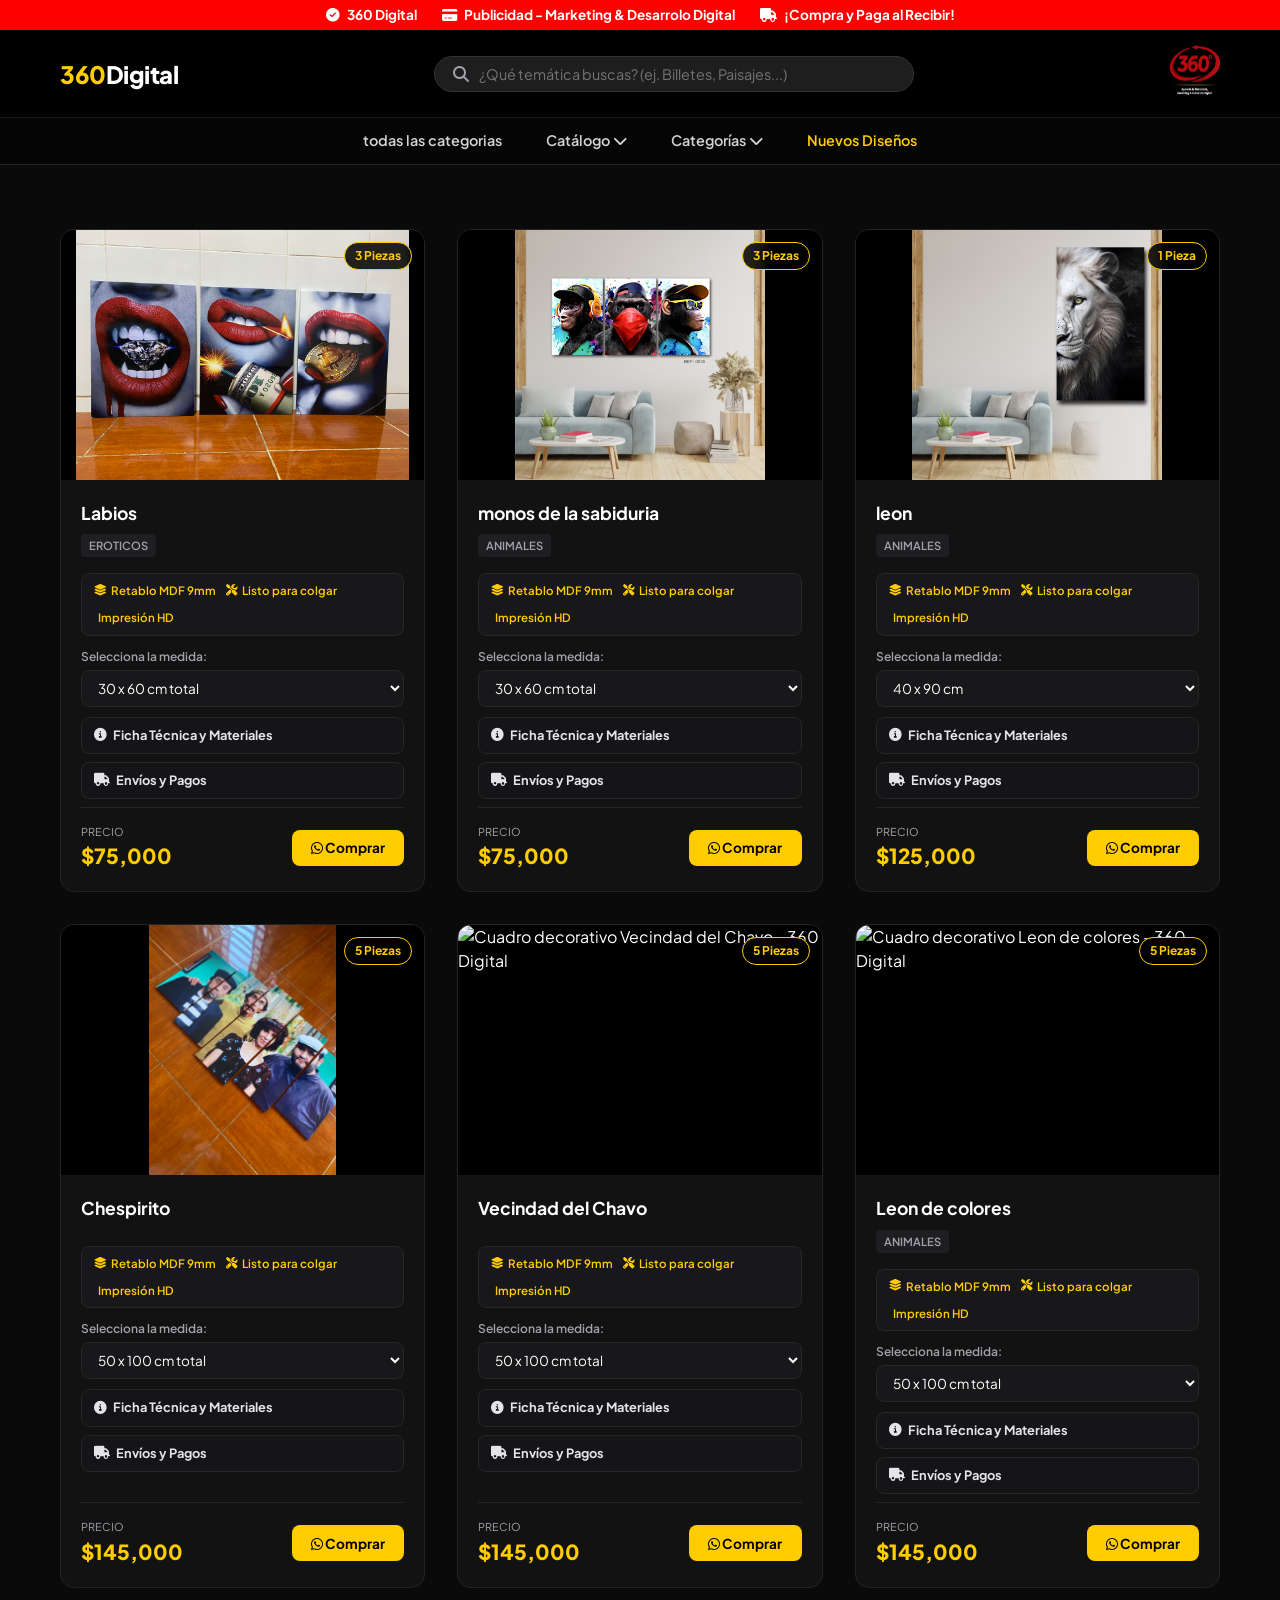
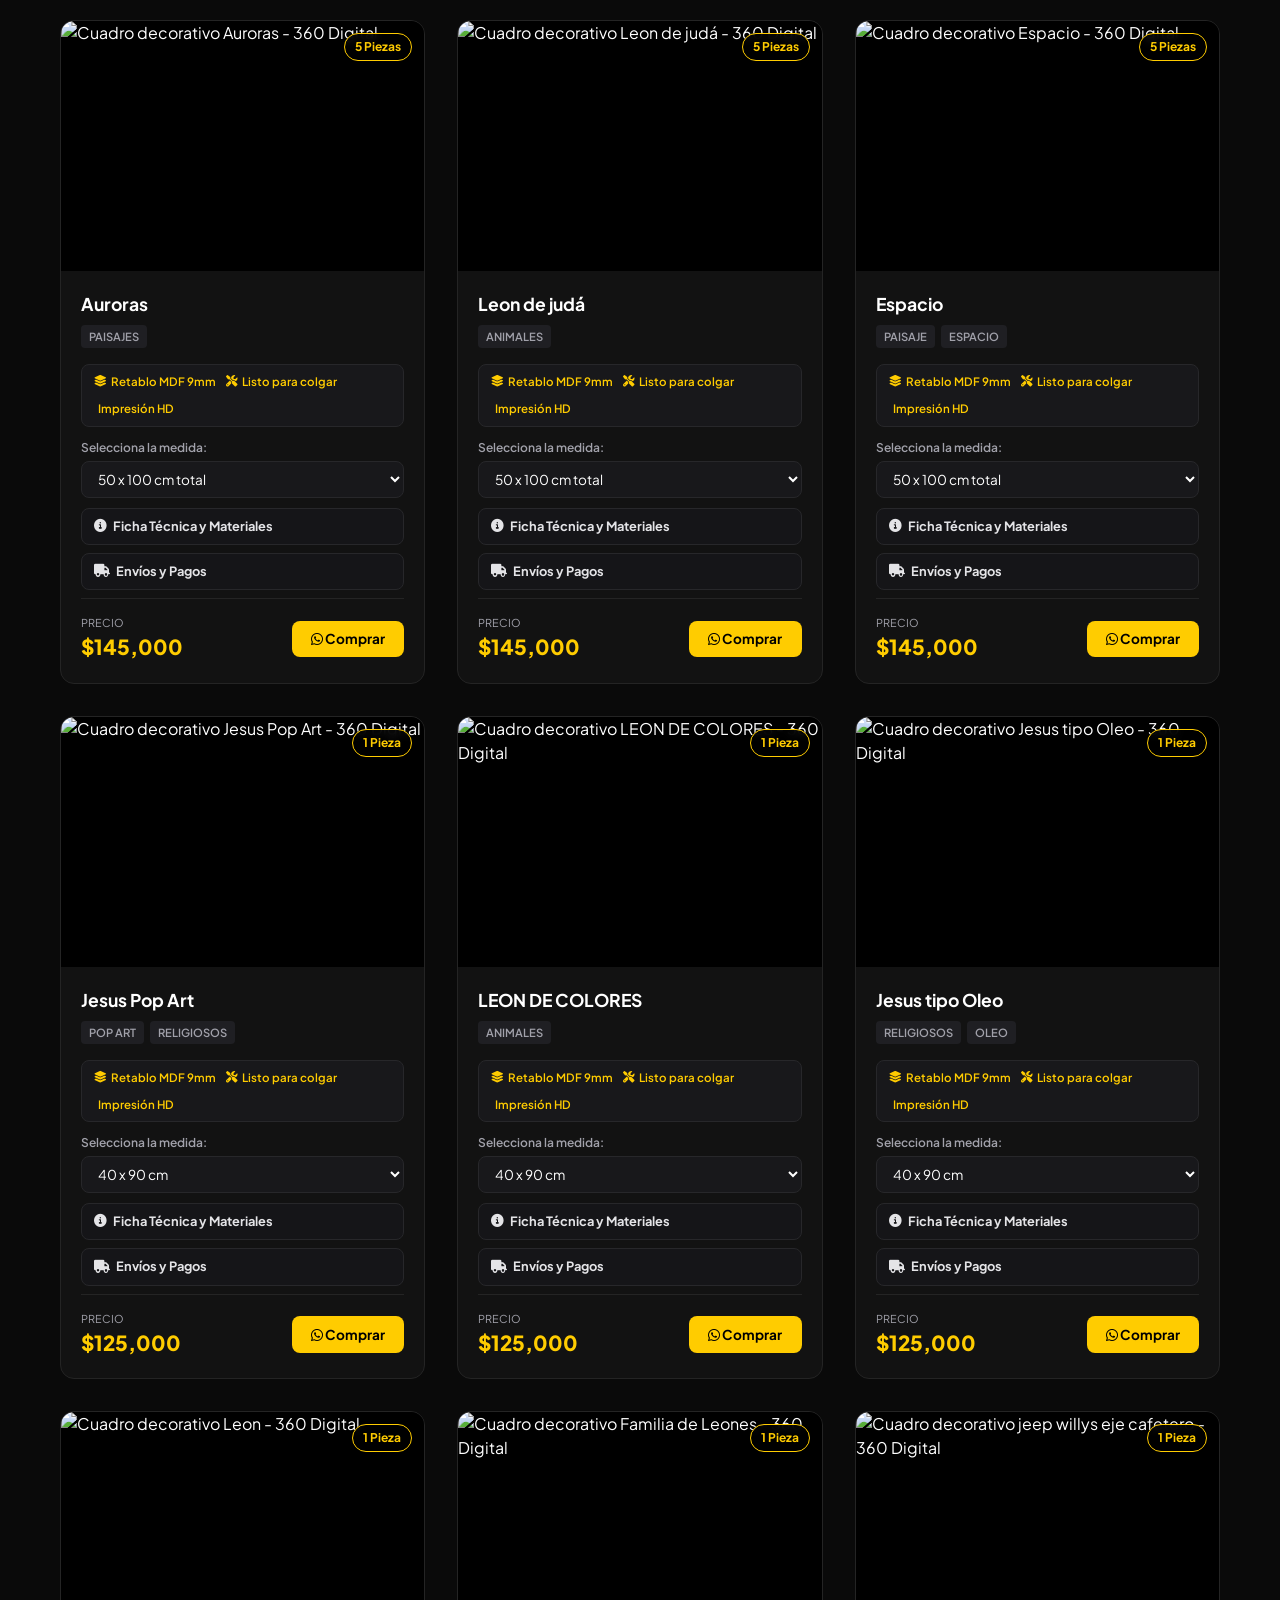
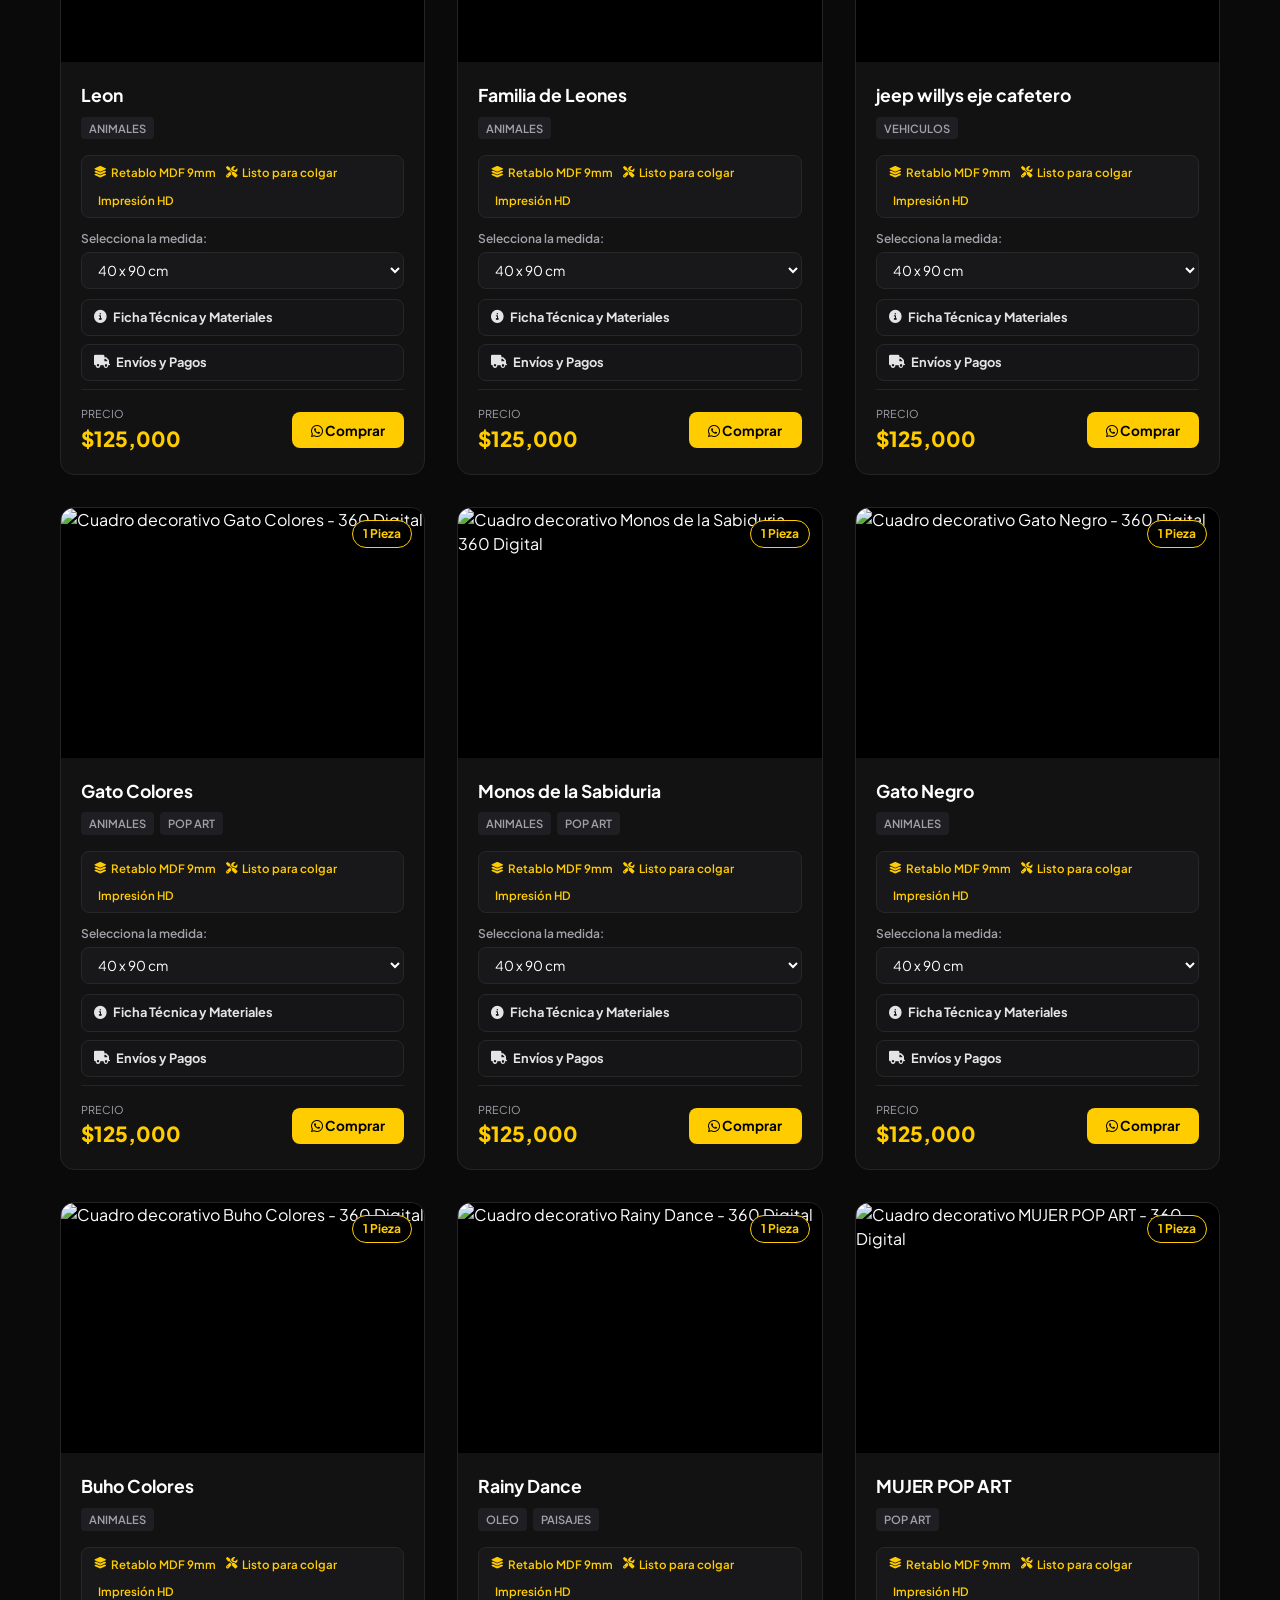
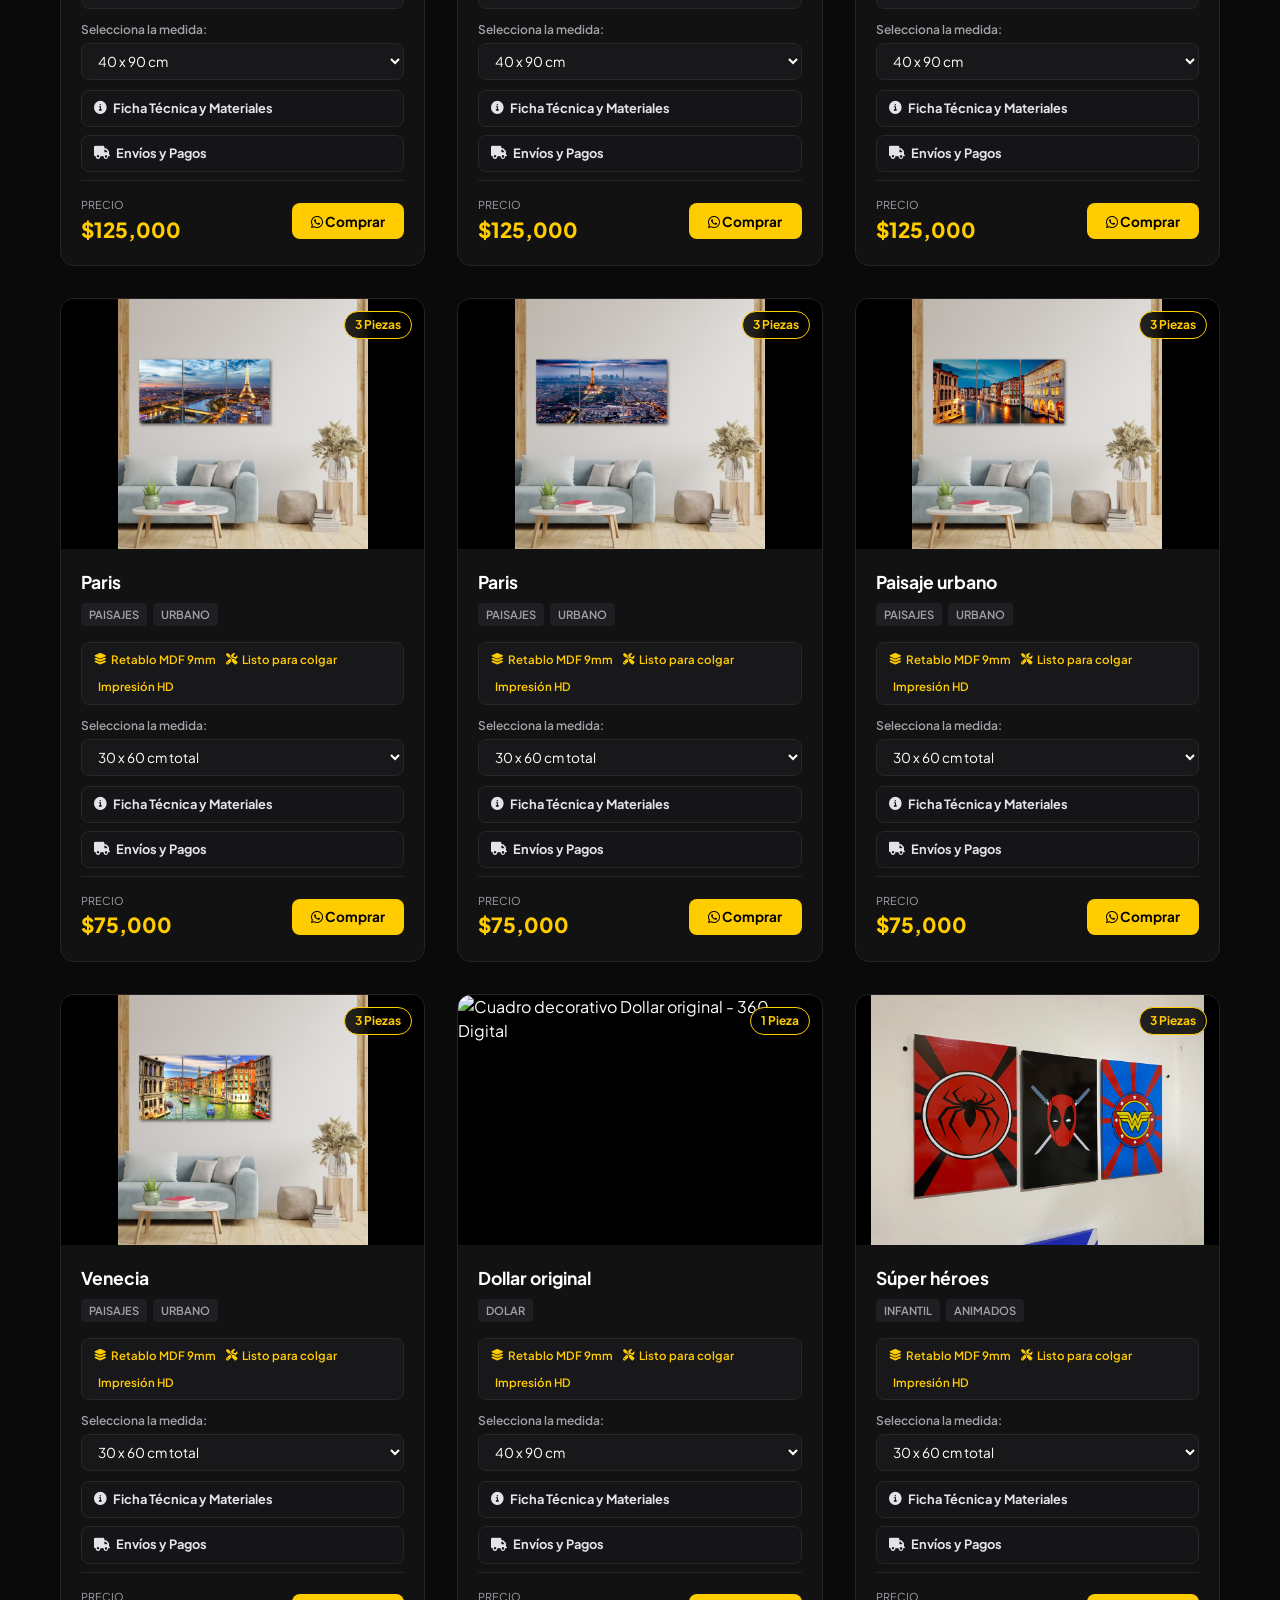
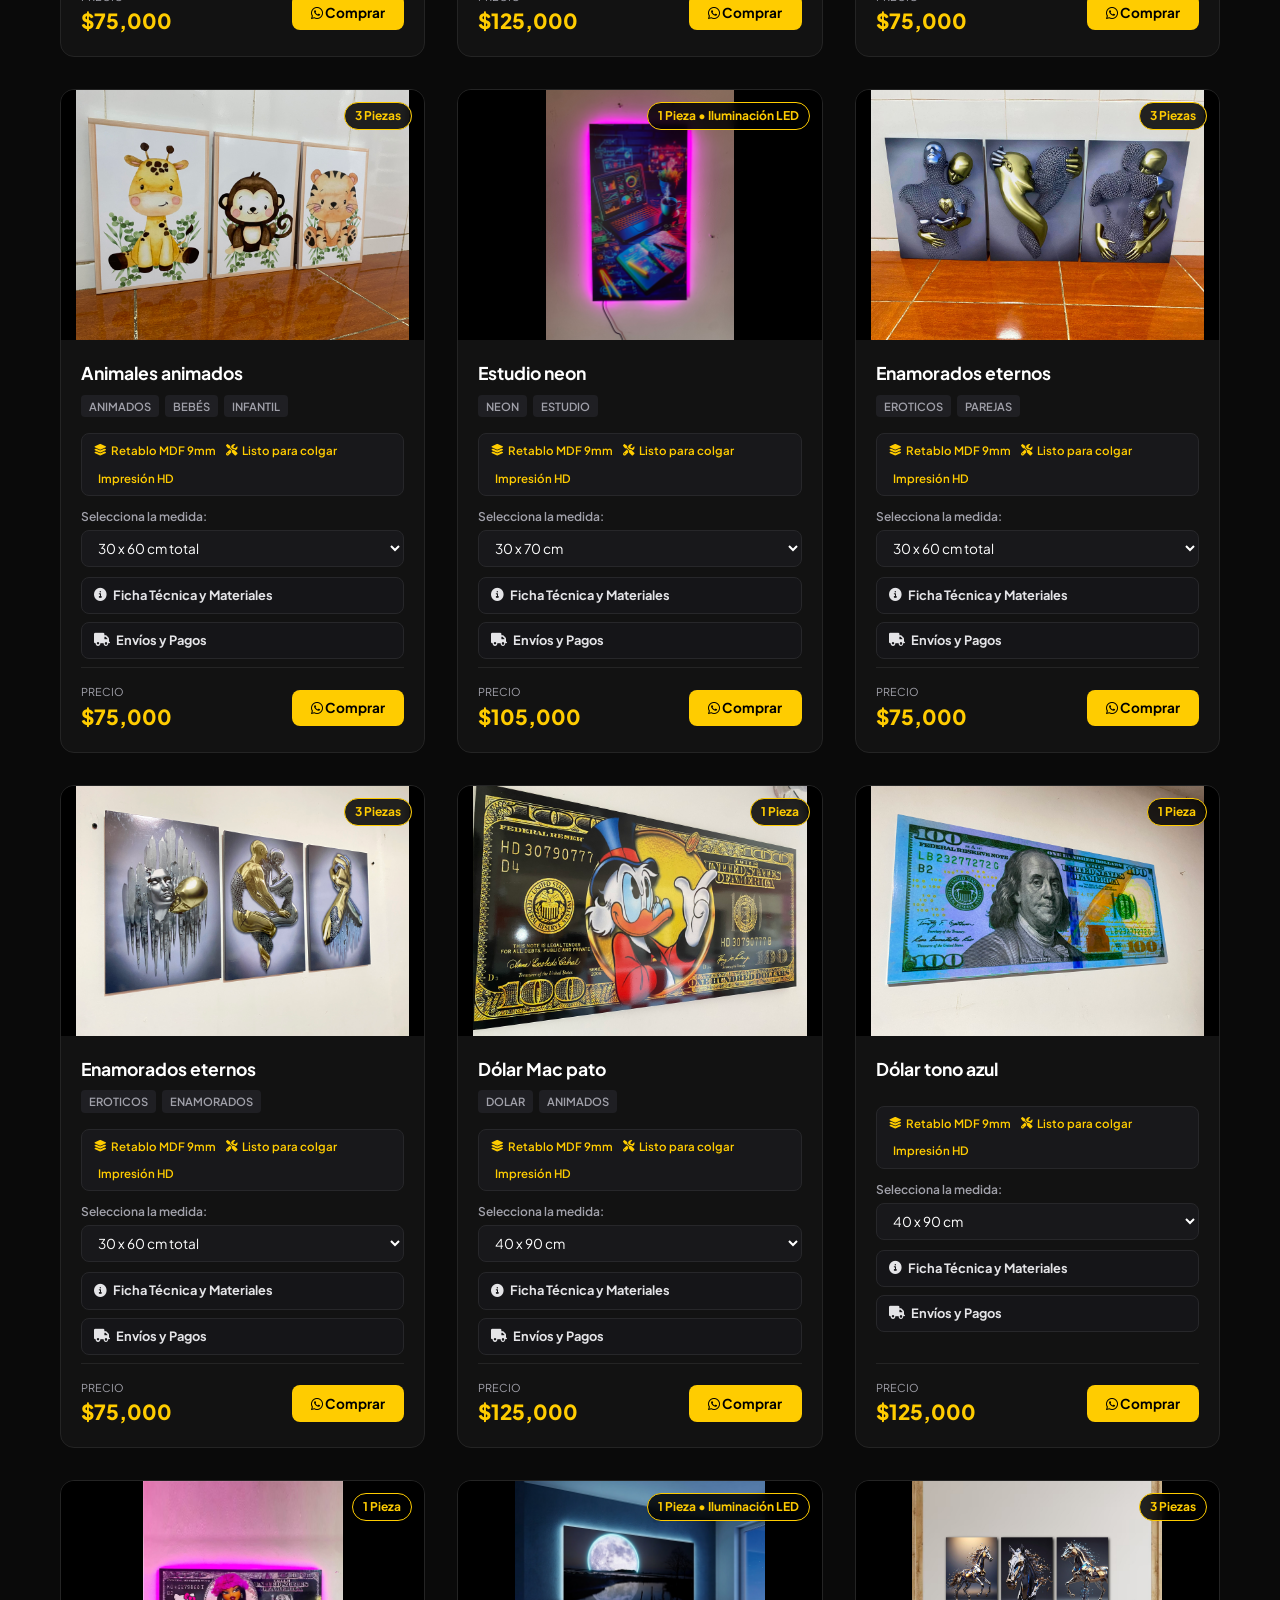
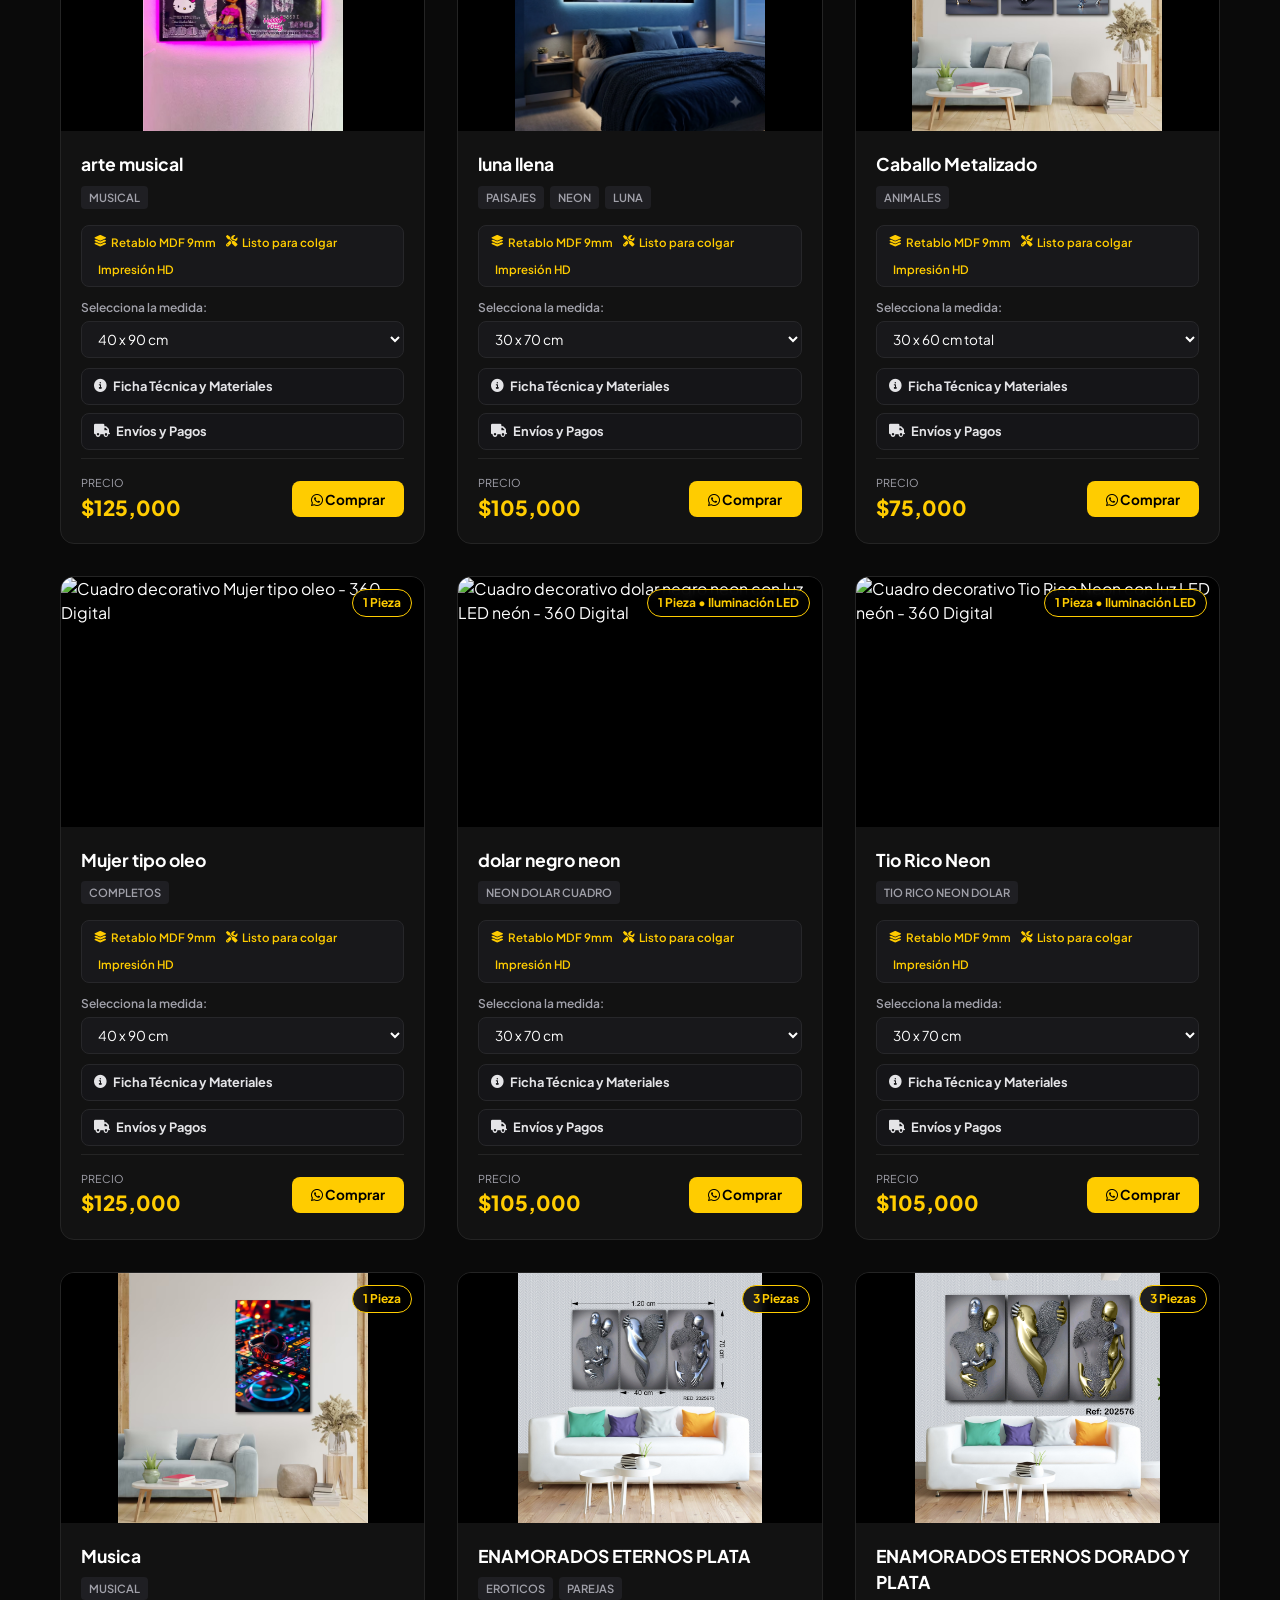
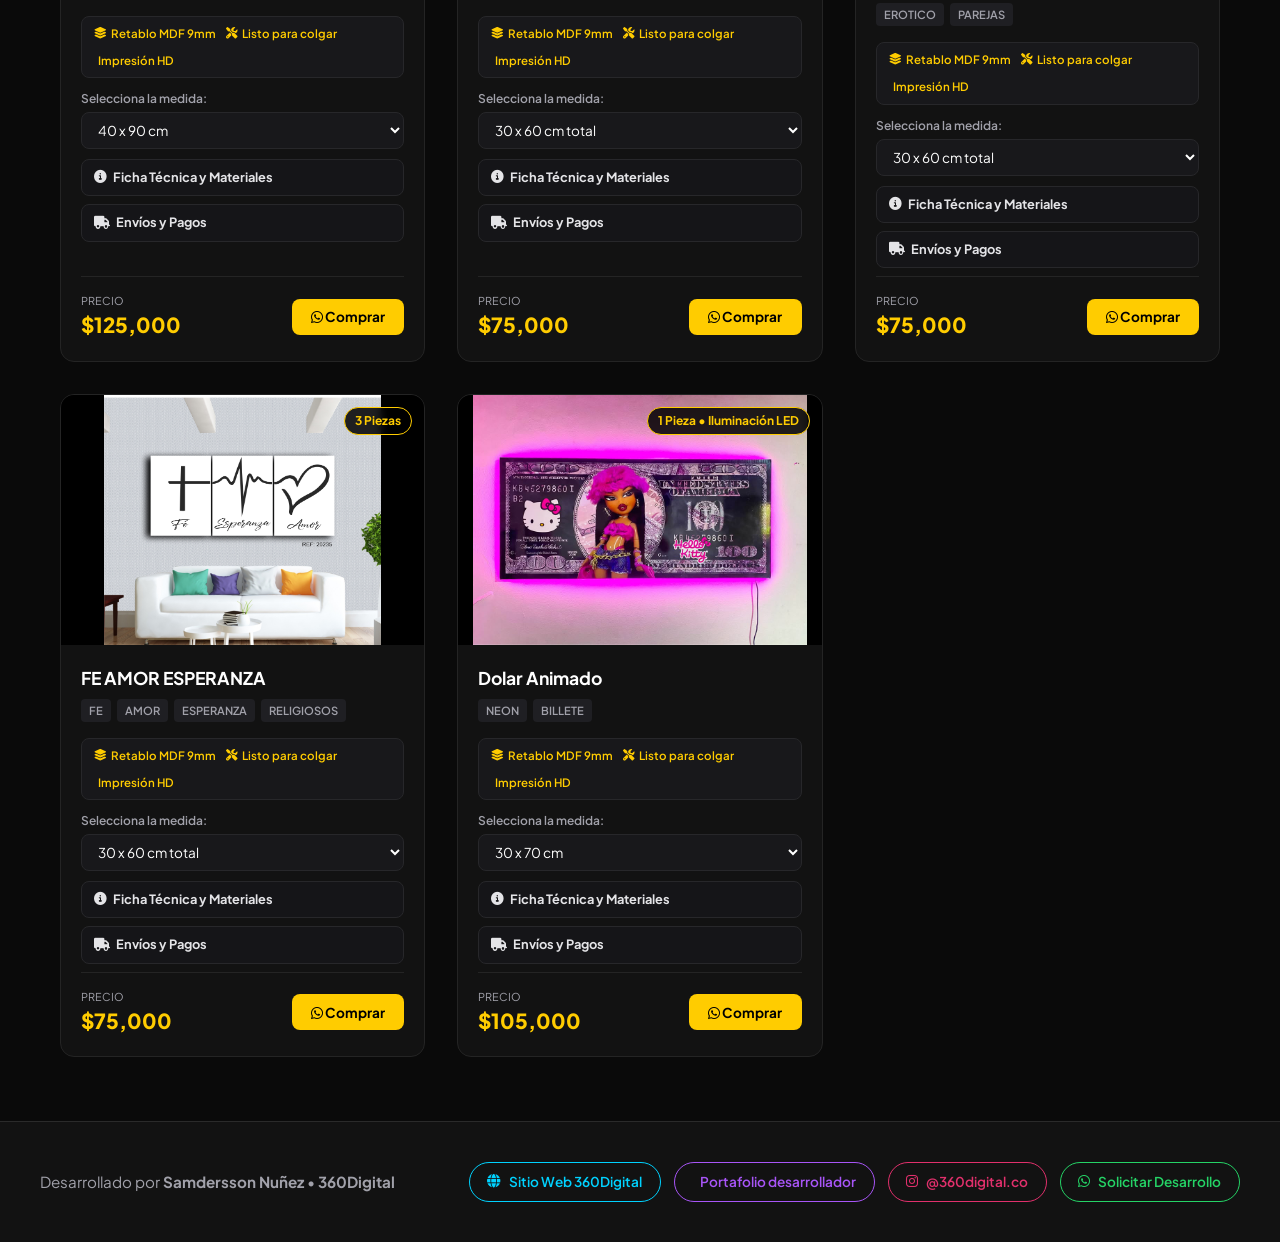
==== commit b06fea93: "iamgen de portada en vista rapida" ====
--- a/index.html
+++ b/index.html
@@ -21,7 +21,7 @@
   <meta property="og:title" content="Catálogo de Cuadros Decorativos | 360 Digital">
   <meta property="og:description" content="Cuadros decorativos, trípticos, cuadros con luz LED neón y personalizados. Impresión HD en MDF 9mm, envíos a todo Colombia. ¡Compra y paga al recibir!">
   <meta property="og:url" content="https://catalogo-cuadros.netlify.app/">
-  <meta property="og:image" content="https://catalogo-cuadros.netlify.app/Iconos/Iconos/portada_catalogo.jpg">
+  <meta property="og:image" content="https://catalogo-cuadros.netlify.app/Iconos/portada_catalogo.jpg">
   <meta property="og:image:alt" content="Logo de 360 Digital - Catálogo de Cuadros">
   <meta property="og:locale" content="es_CO">
 
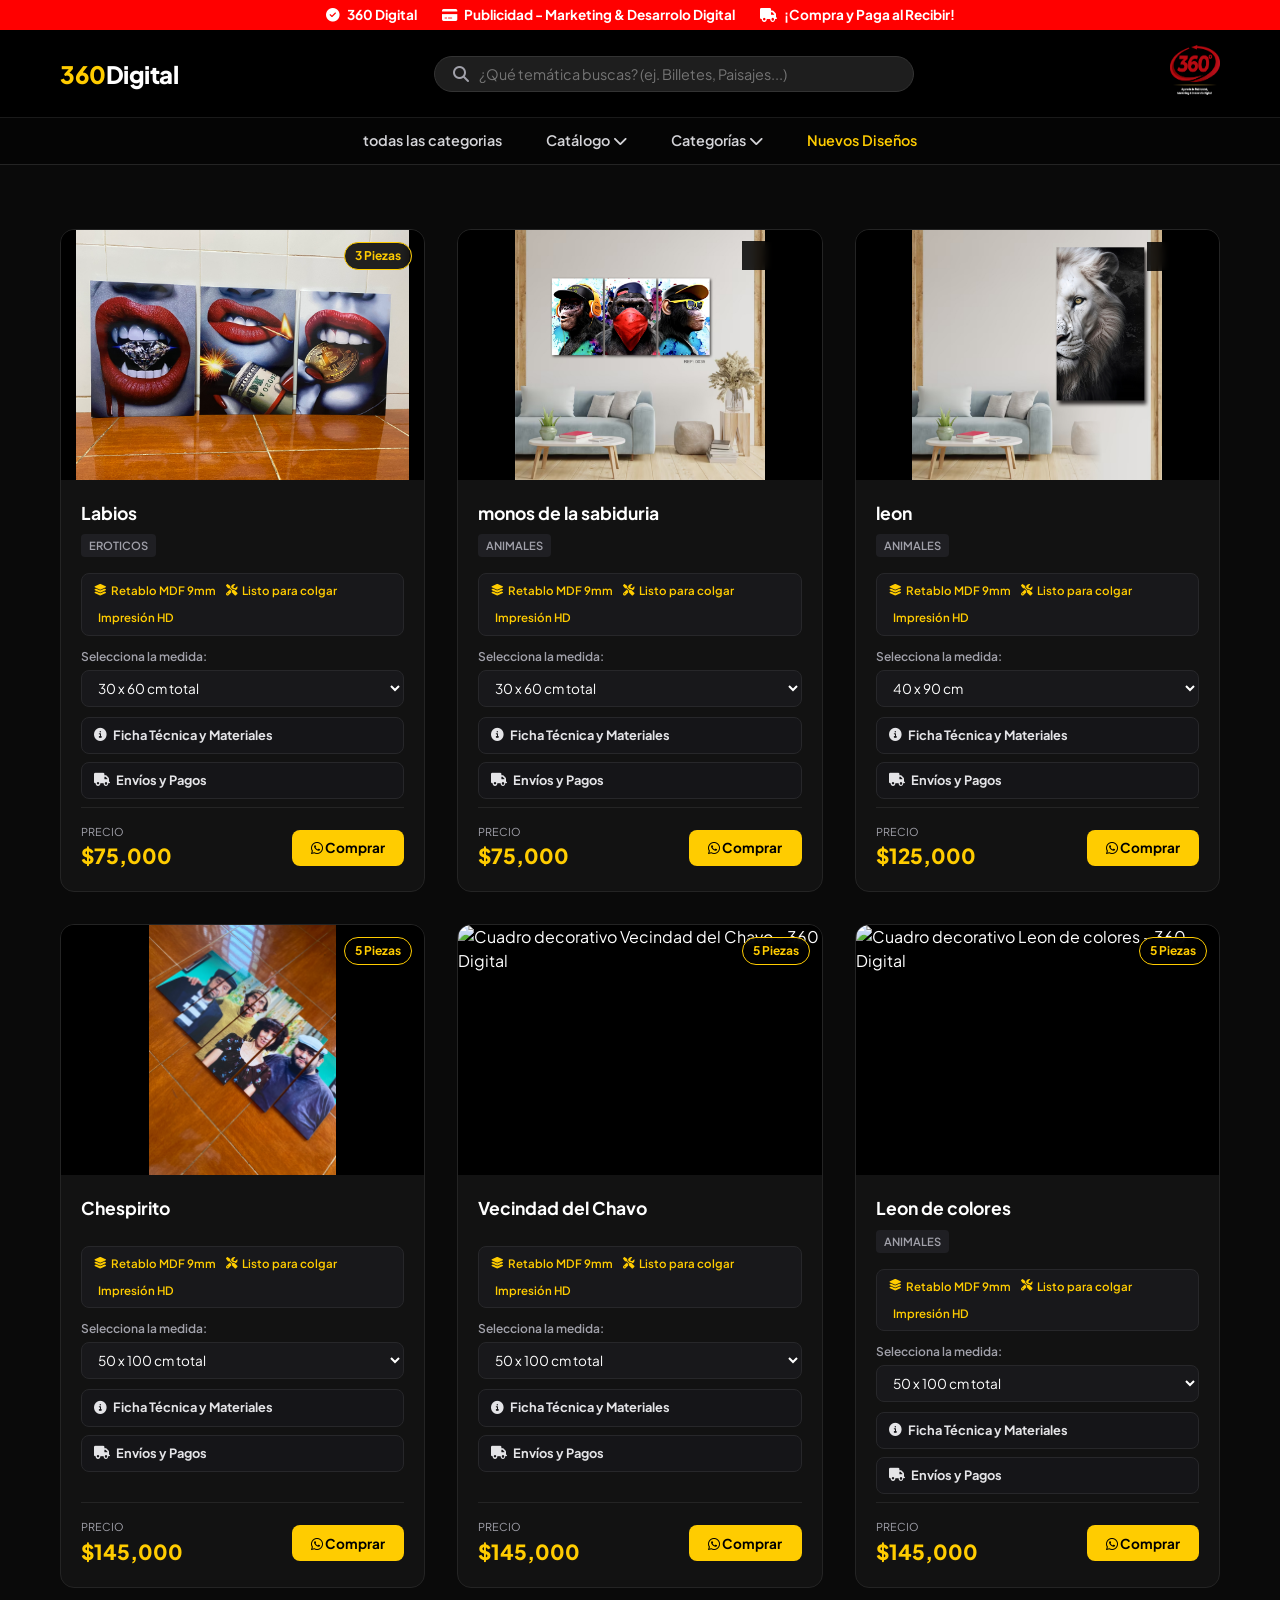
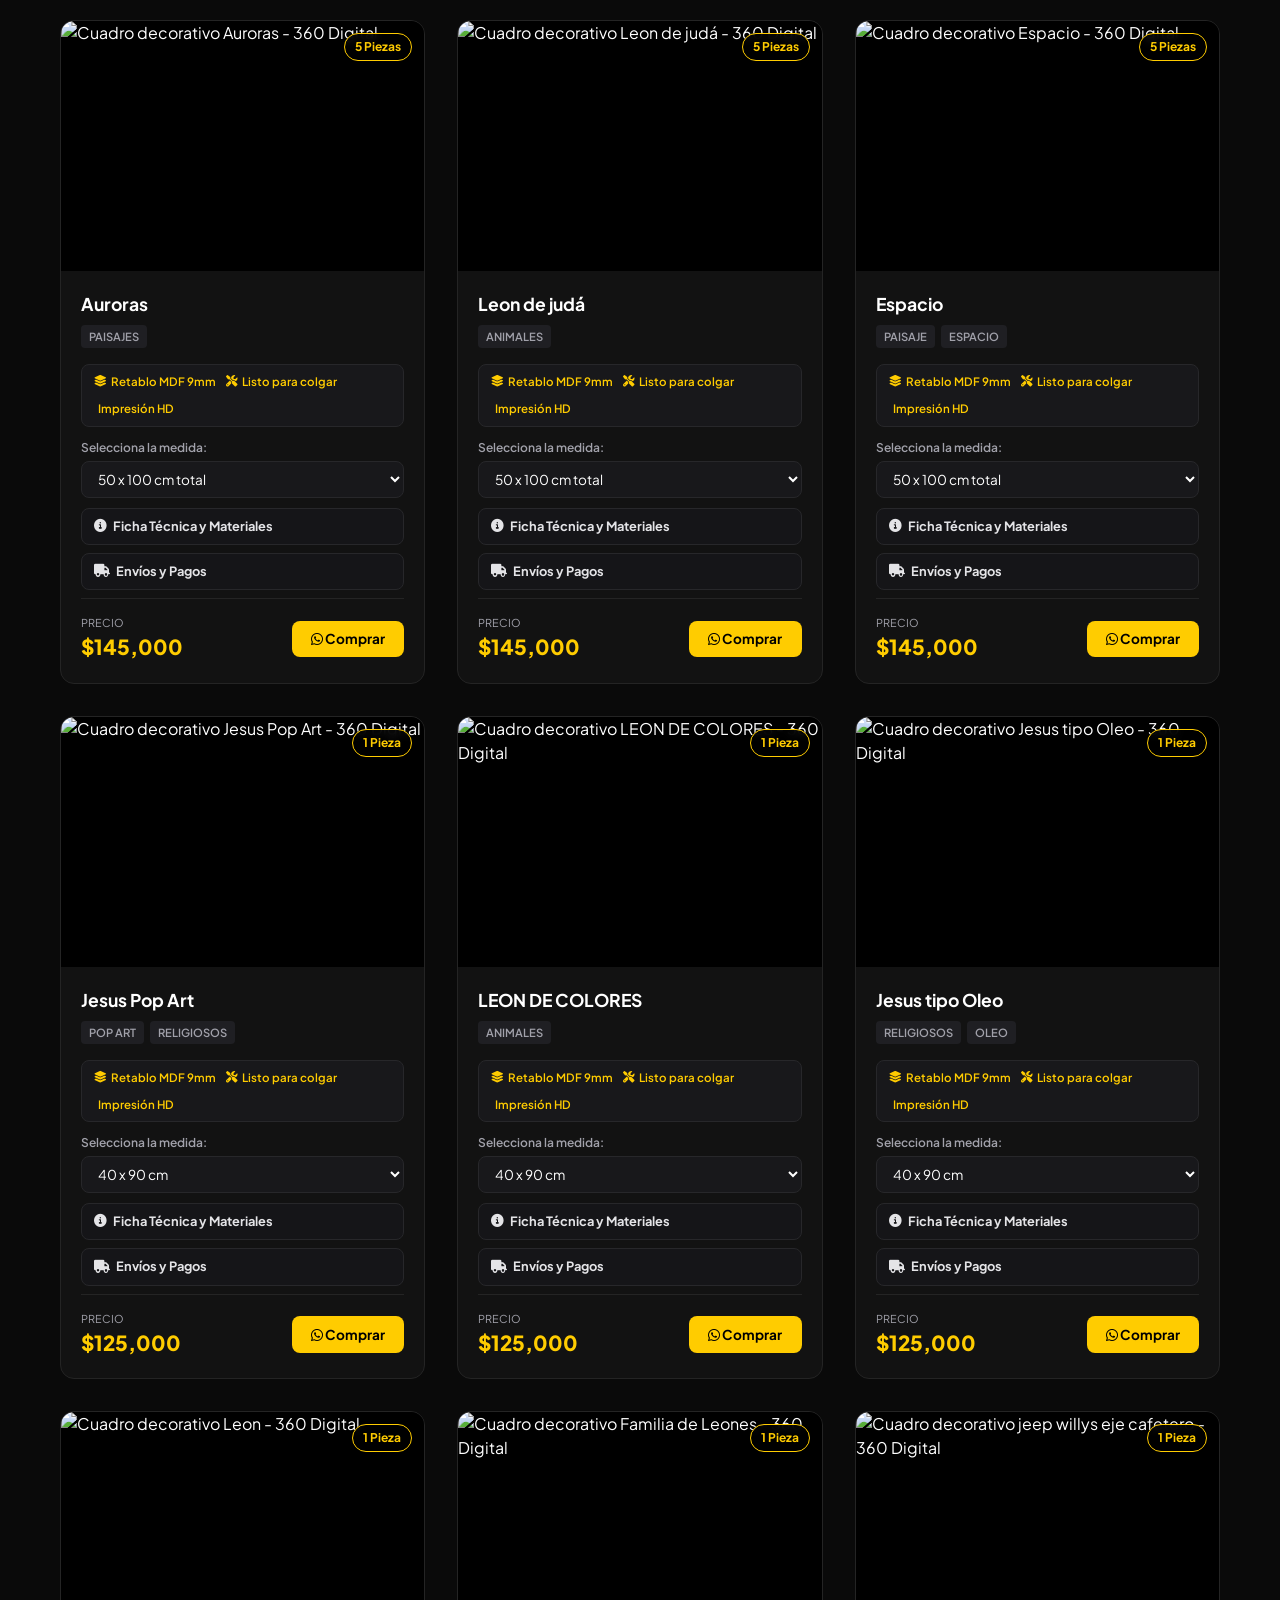
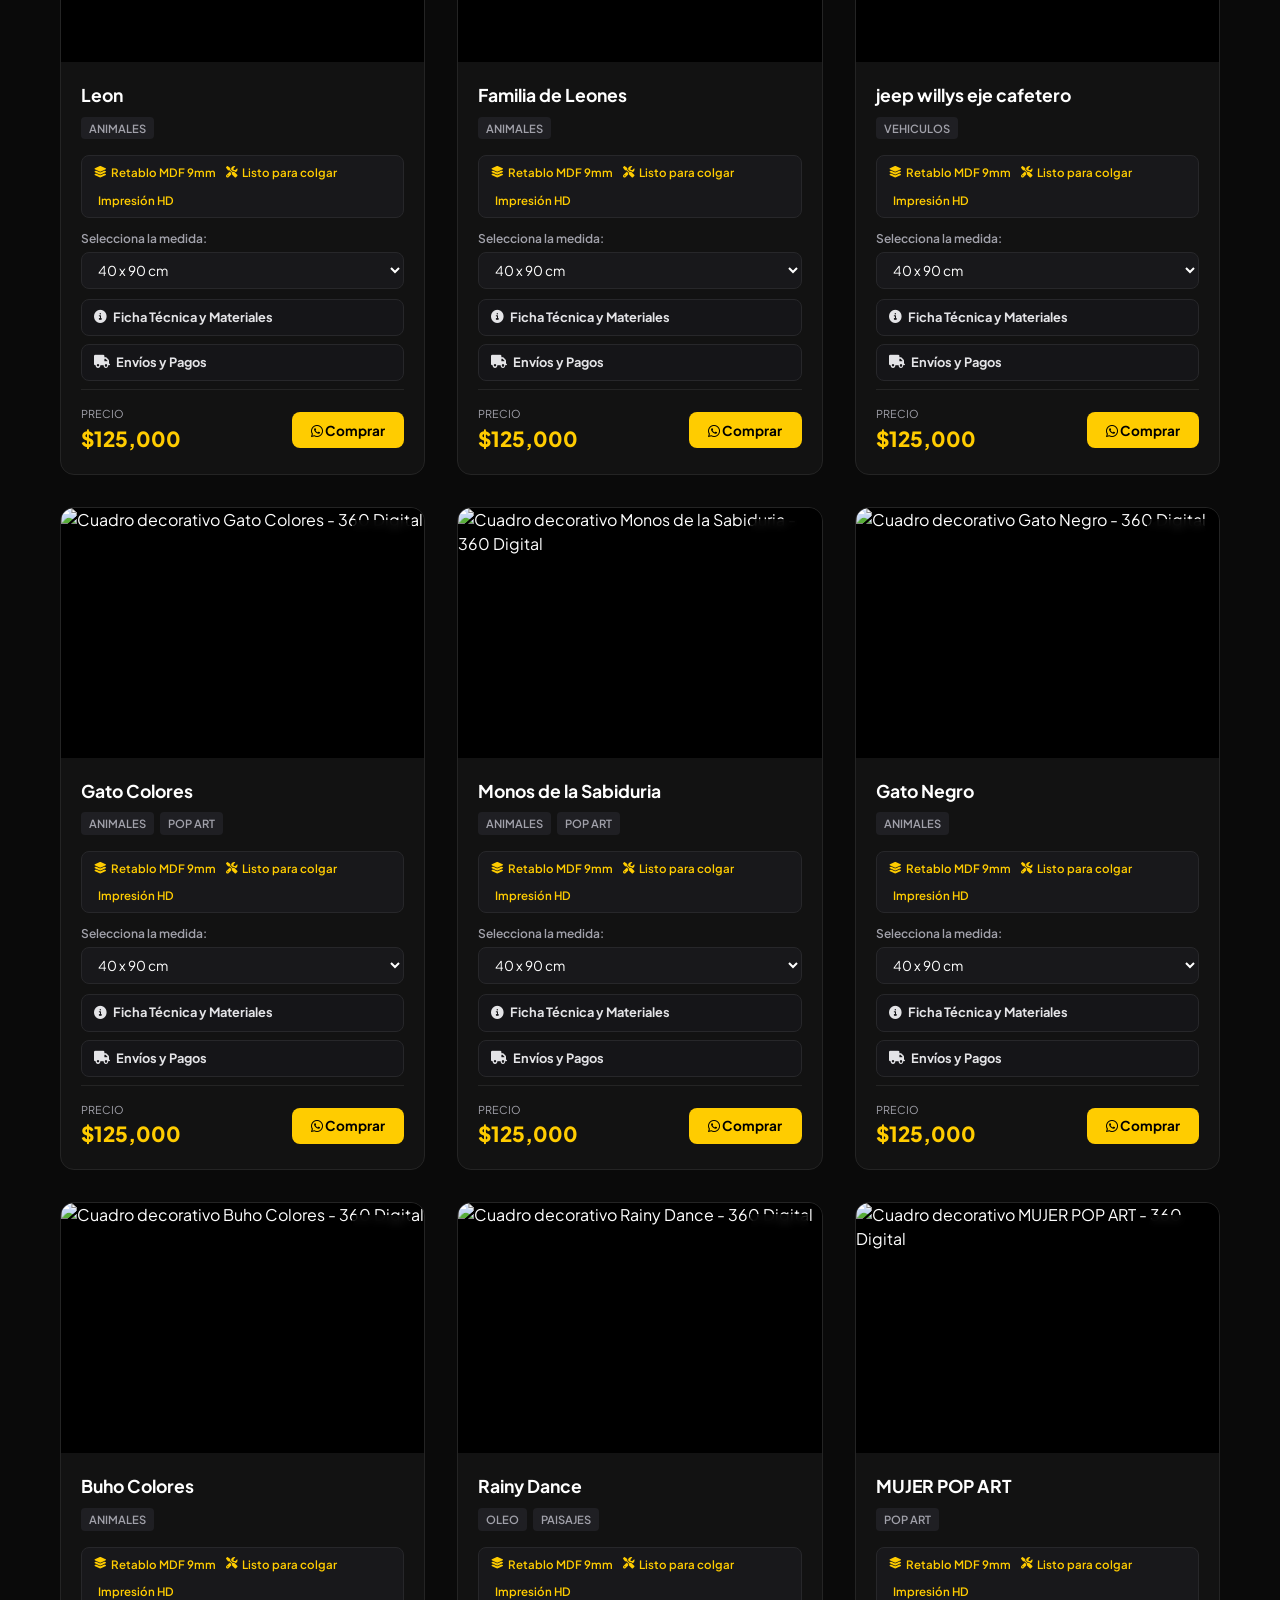
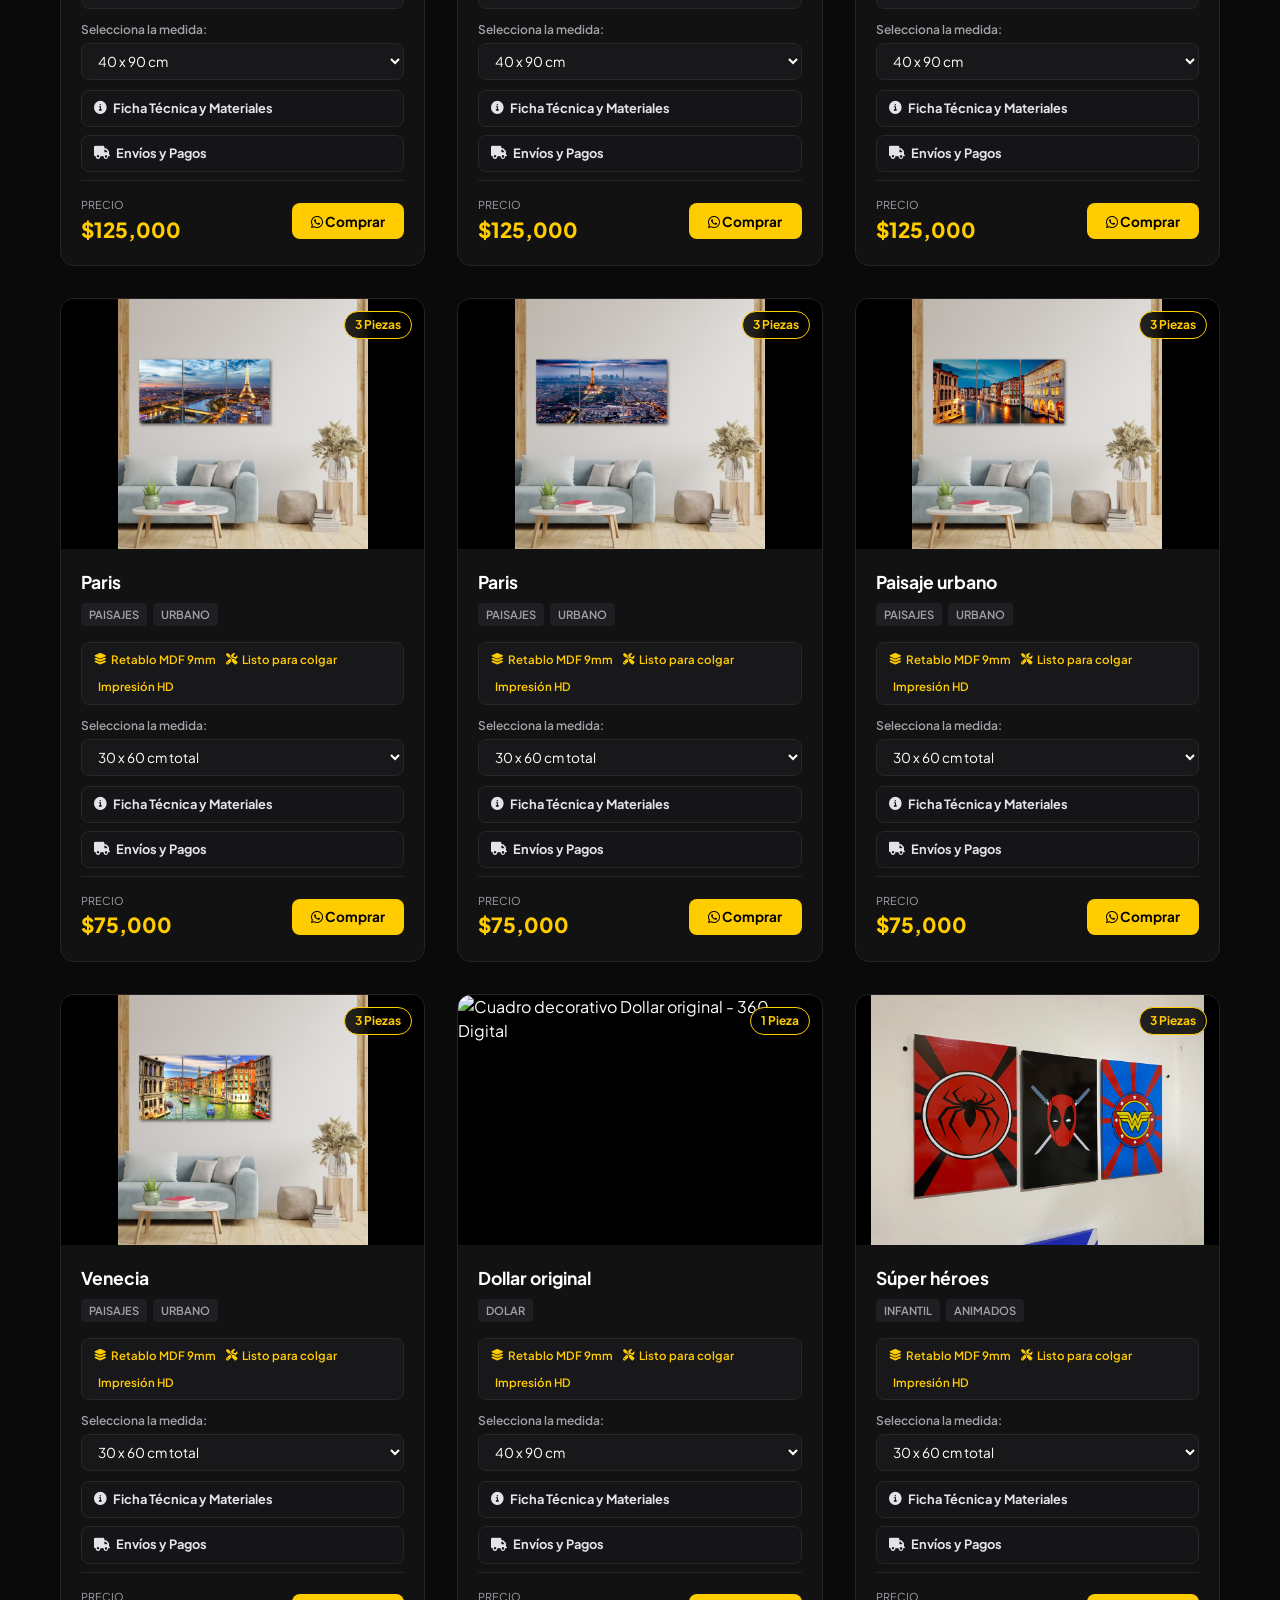
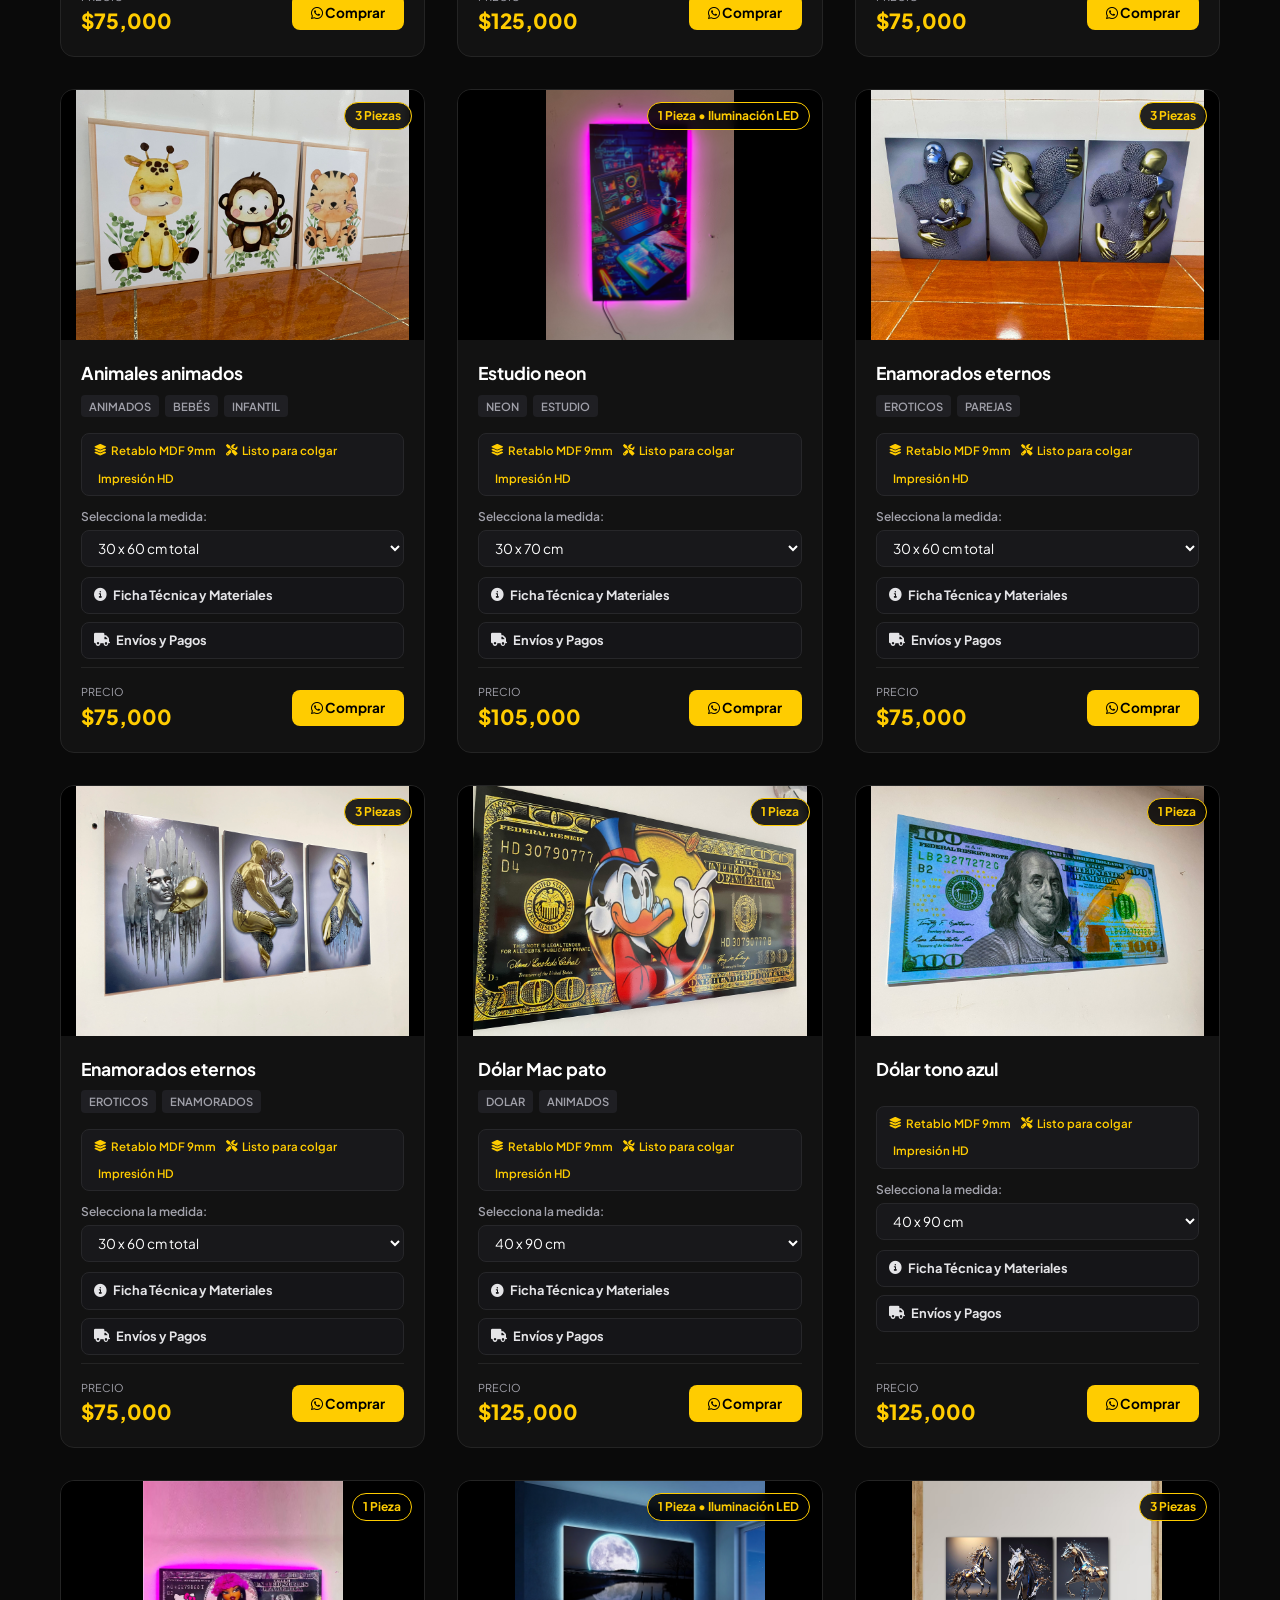
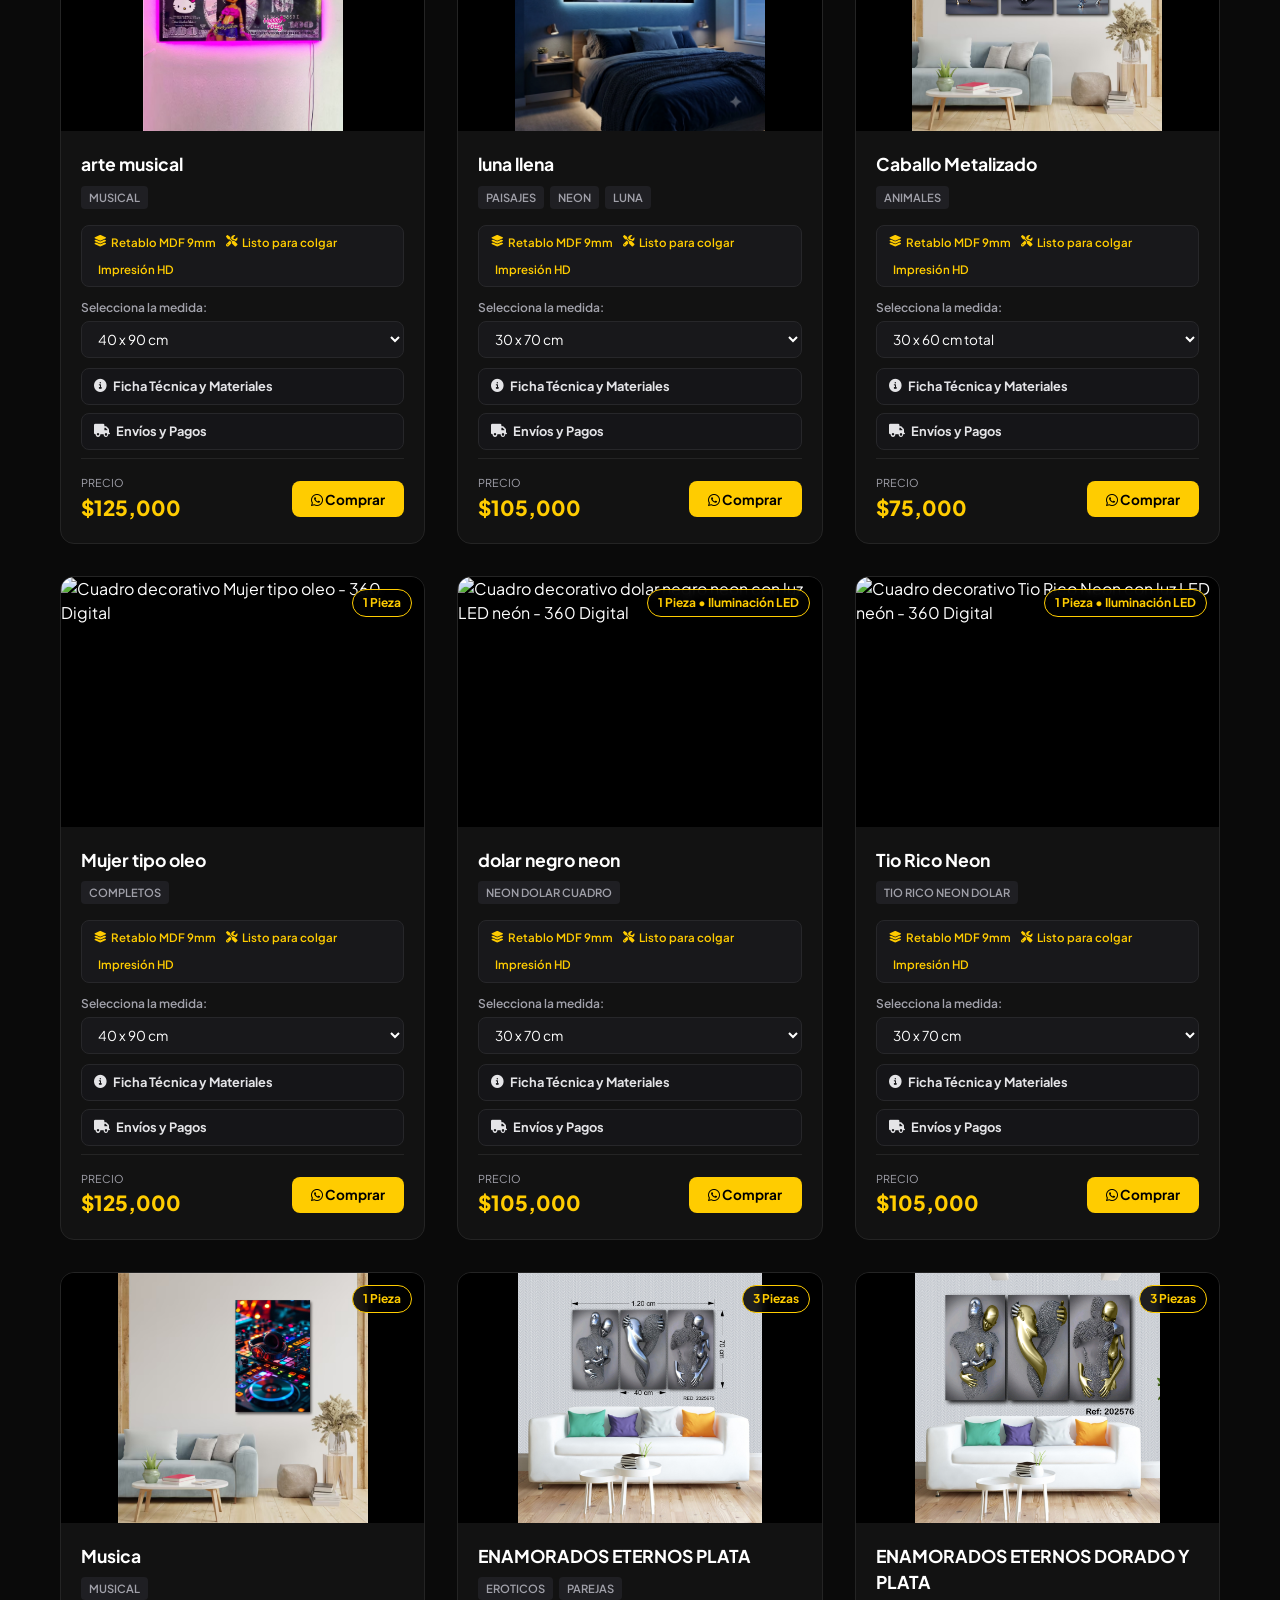
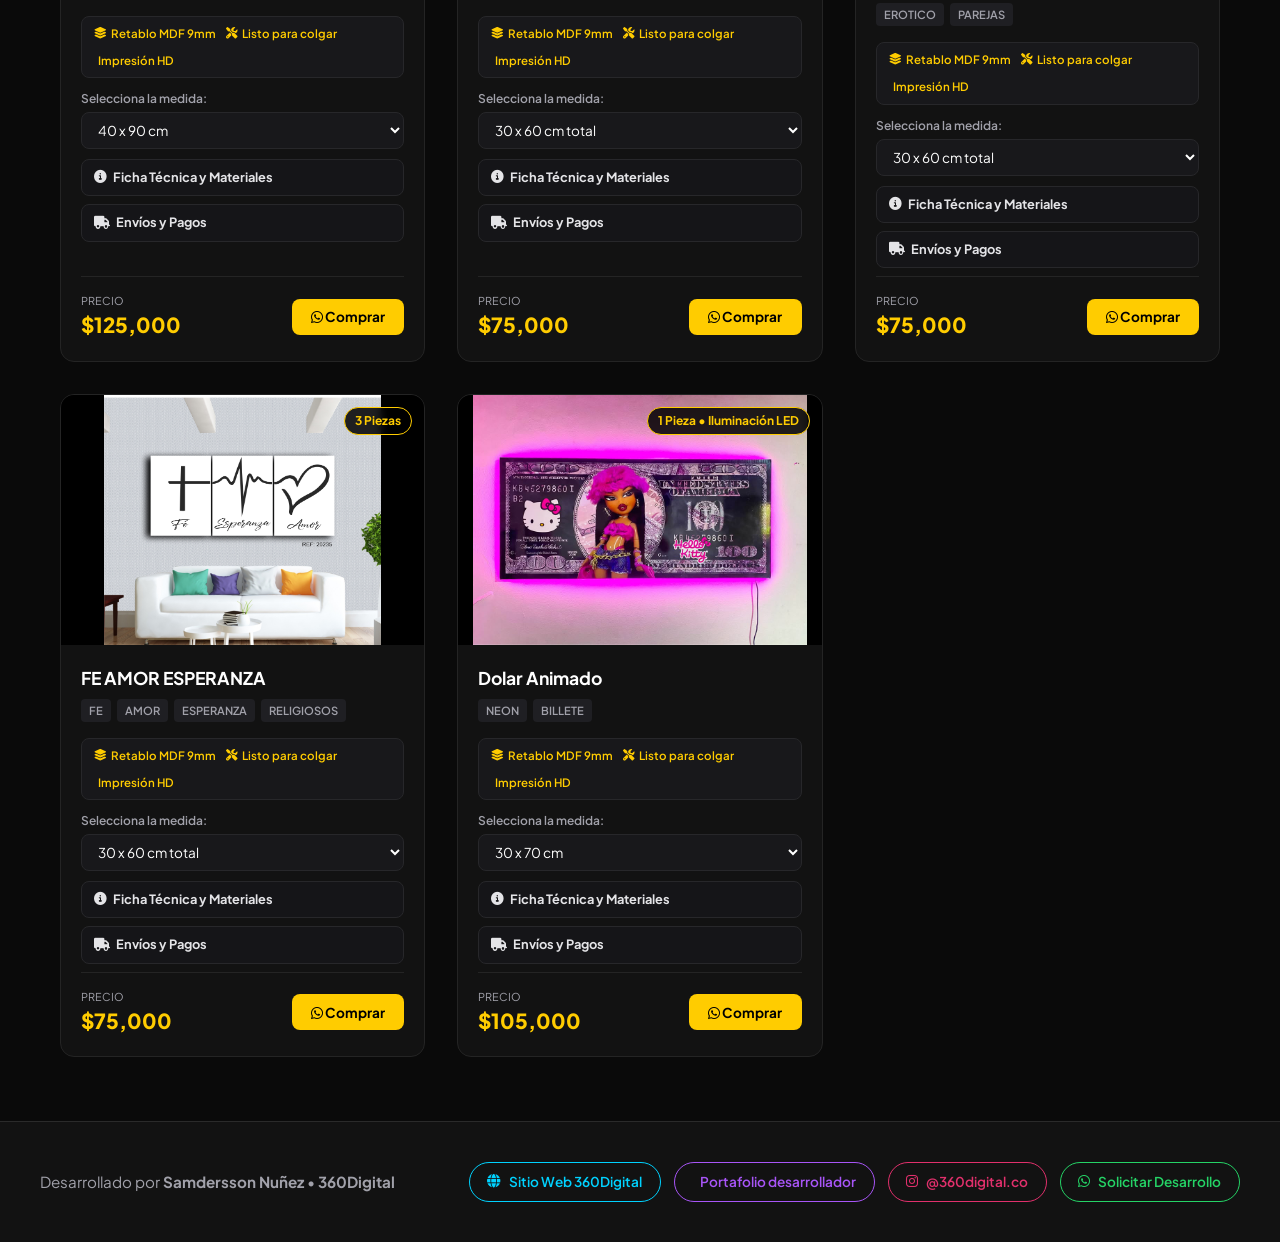
==== commit 0f95f196: "iamgen de portada en vista rapida" ====
--- a/index.html
+++ b/index.html
@@ -29,7 +29,7 @@
   <meta name="twitter:card" content="summary_large_image">
   <meta name="twitter:title" content="Catálogo de Cuadros Decorativos | 360 Digital">
   <meta name="twitter:description" content="Cuadros decorativos, trípticos, cuadros con luz LED neón y personalizados. Impresión HD en MDF 9mm, envíos a todo Colombia.">
-  <meta name="twitter:image" content="https://catalogo-cuadros.netlify.app/Iconos/Iconos/portada_catalogo.jpg">
+  <meta name="twitter:image" content="https://catalogo-cuadros.netlify.app/Iconos/portada_catalogo.jpg">
 
   <!-- ===== PWA / MANIFEST ===== -->
   <link rel="manifest" href="manifest.webmanifest">
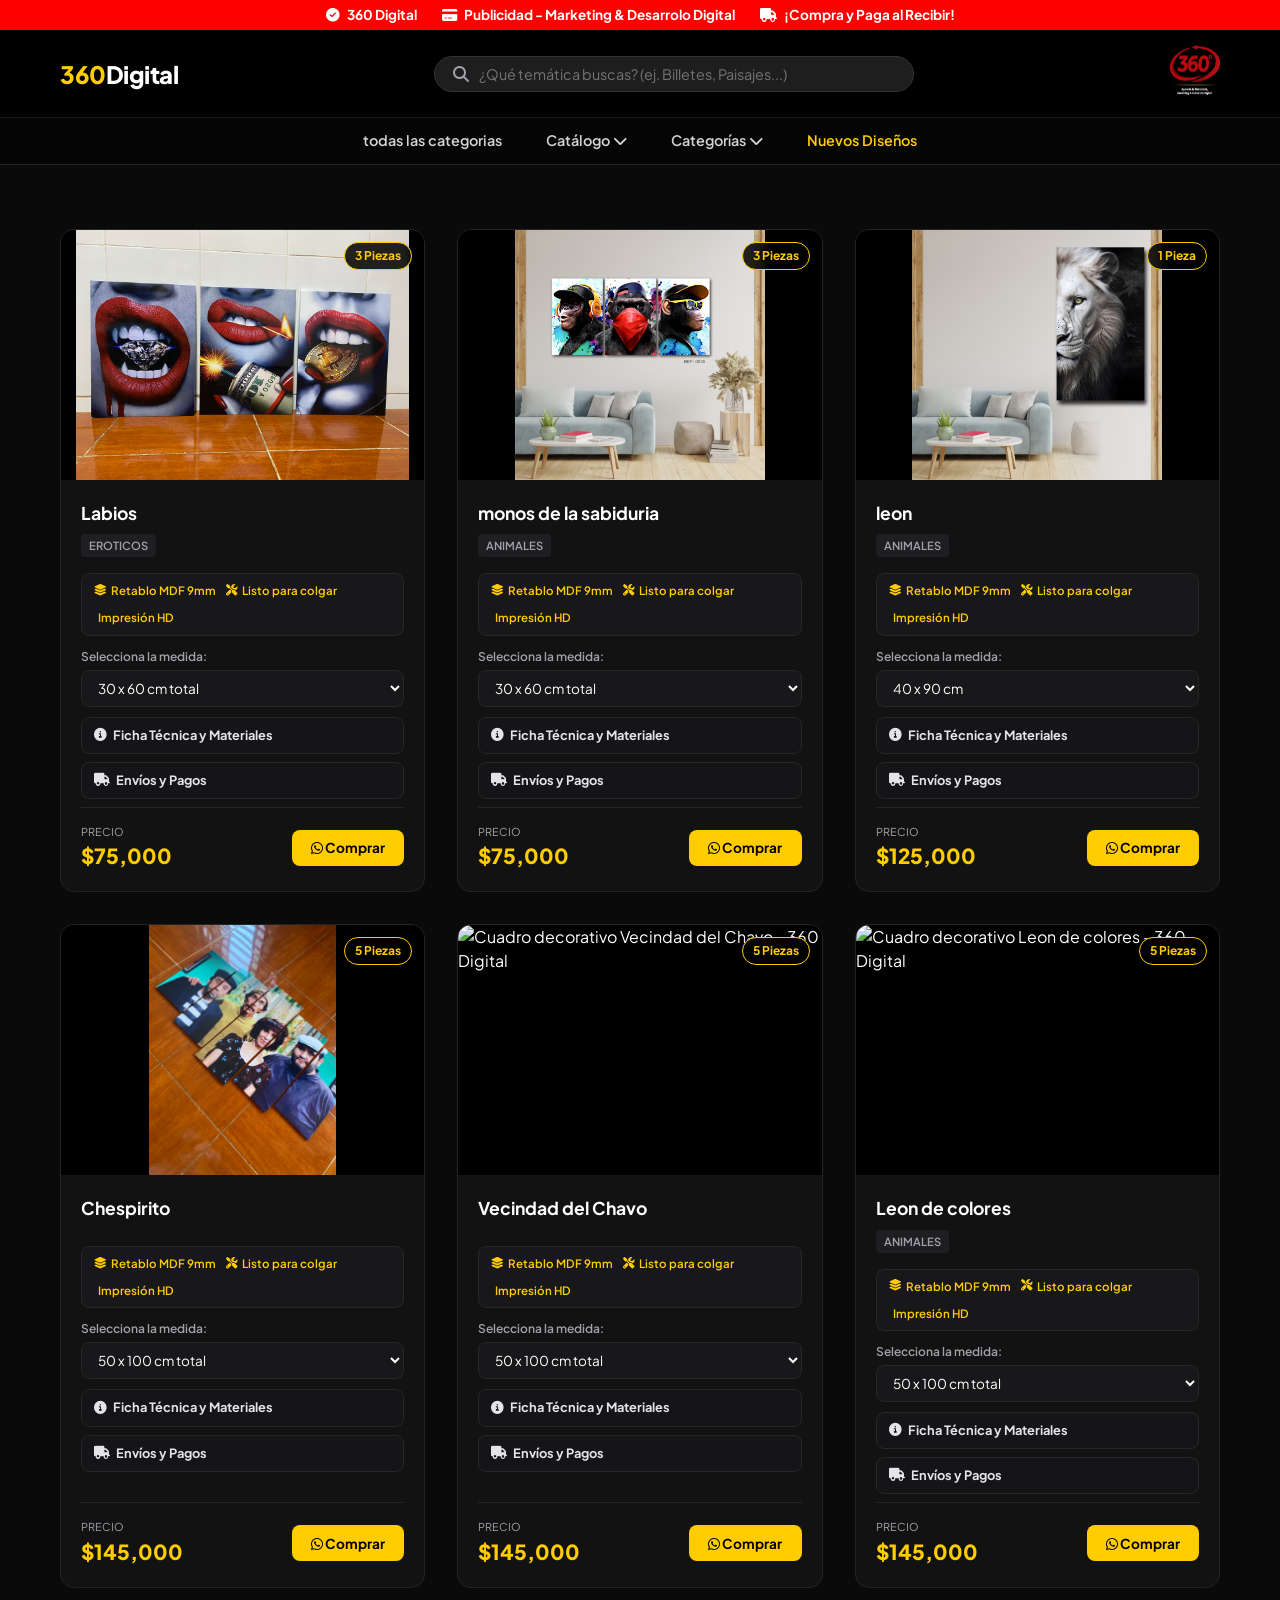
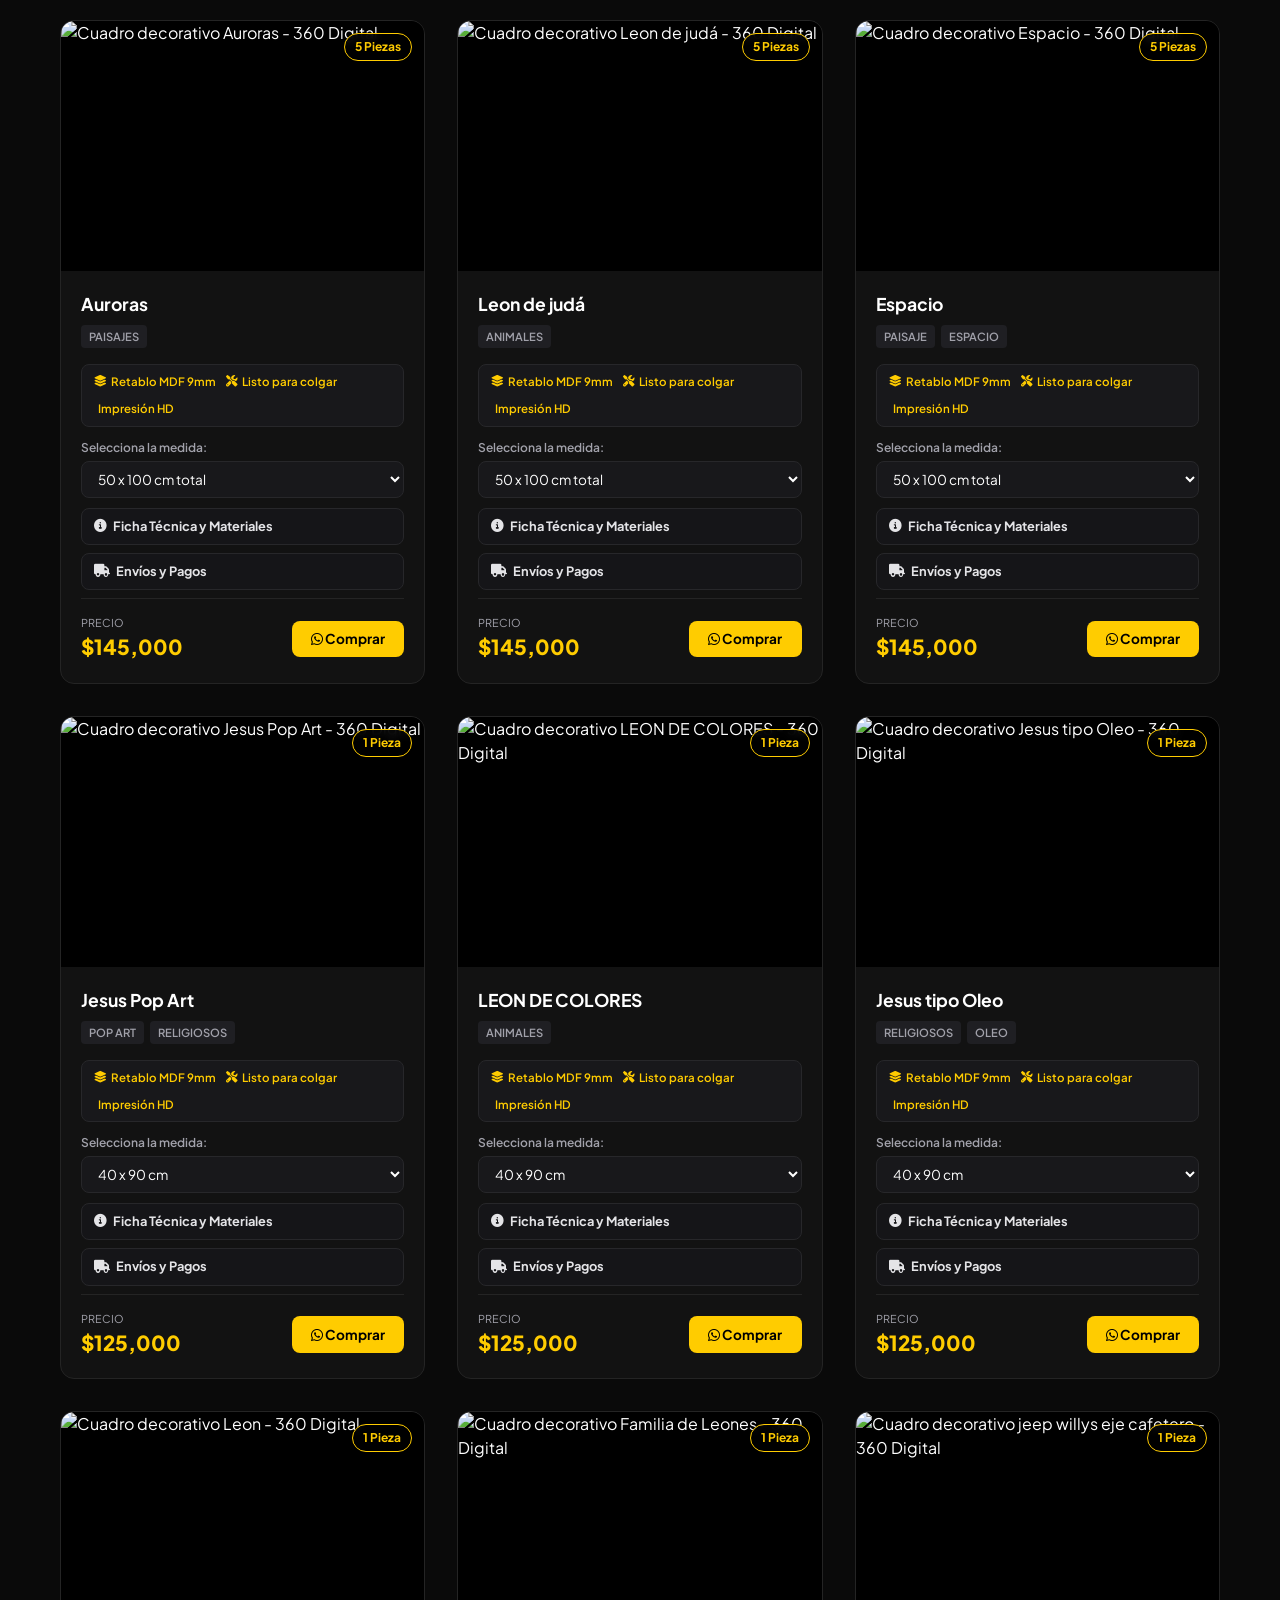
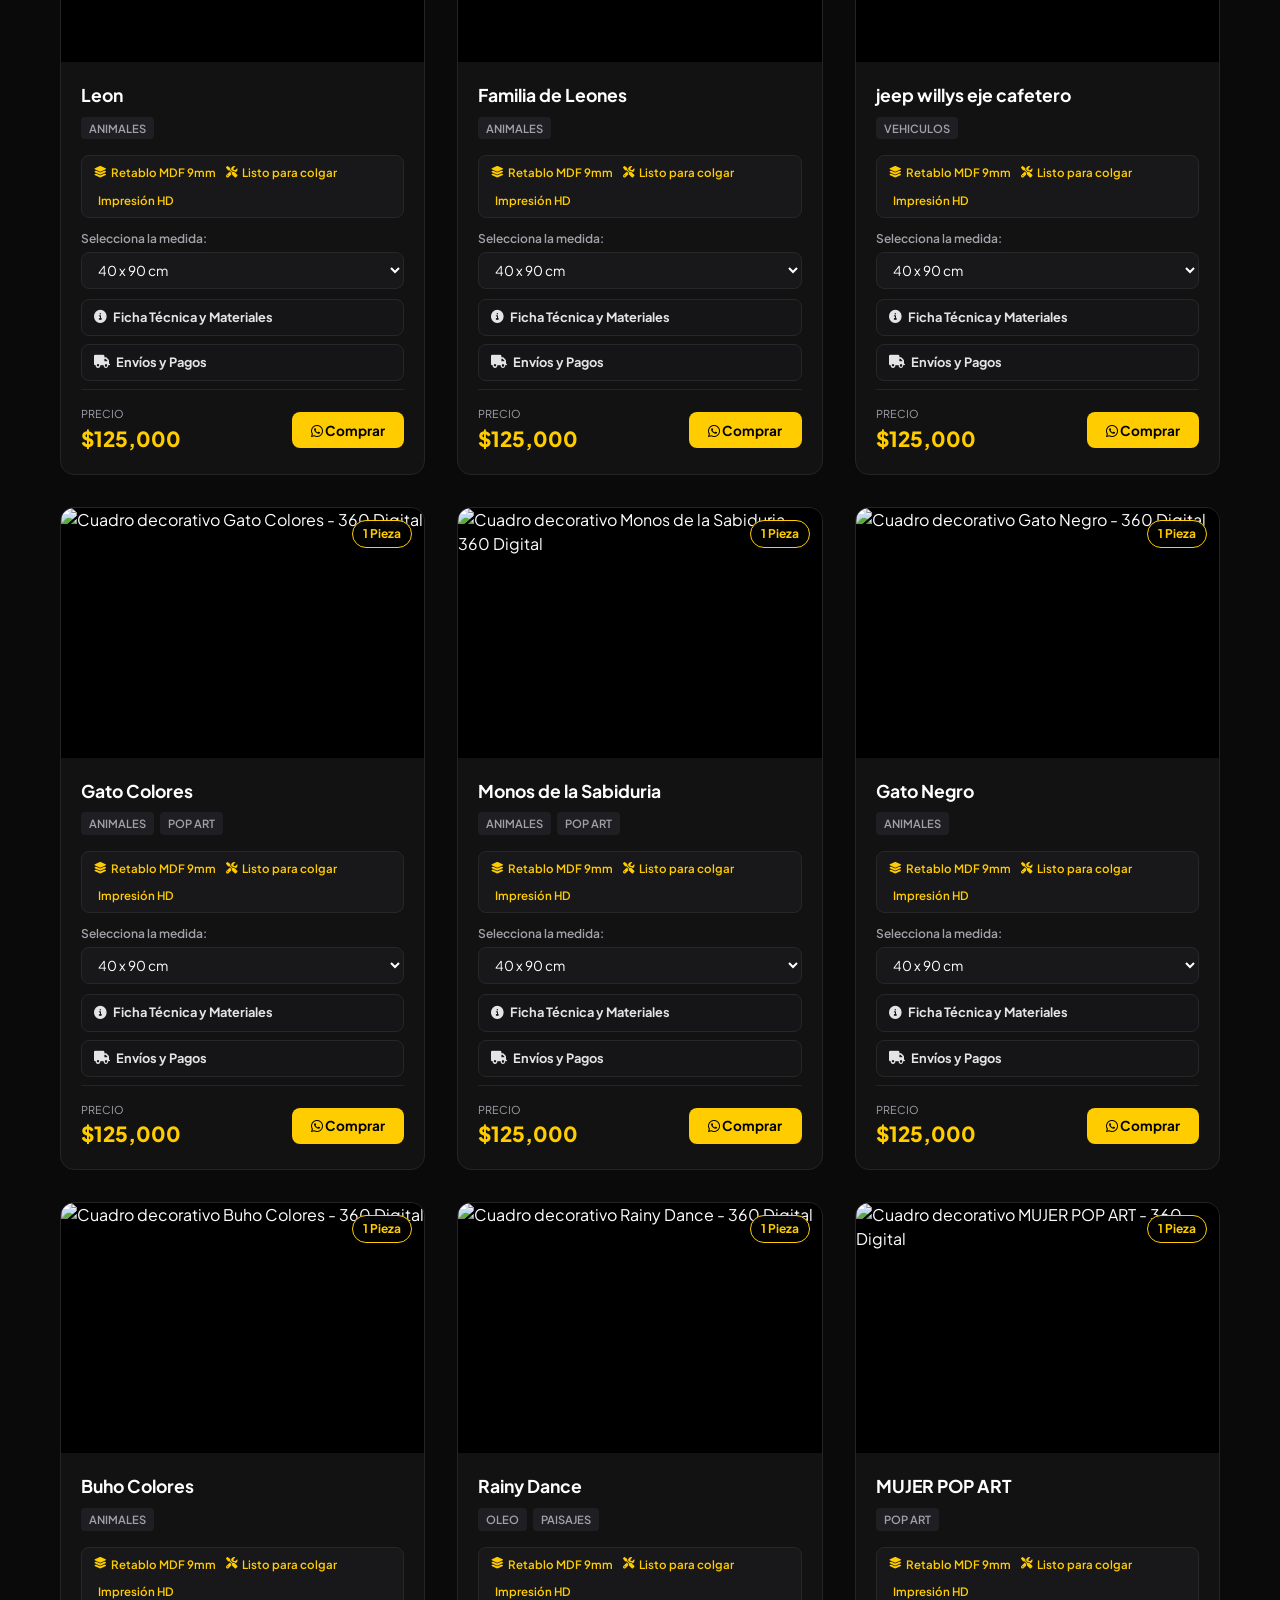
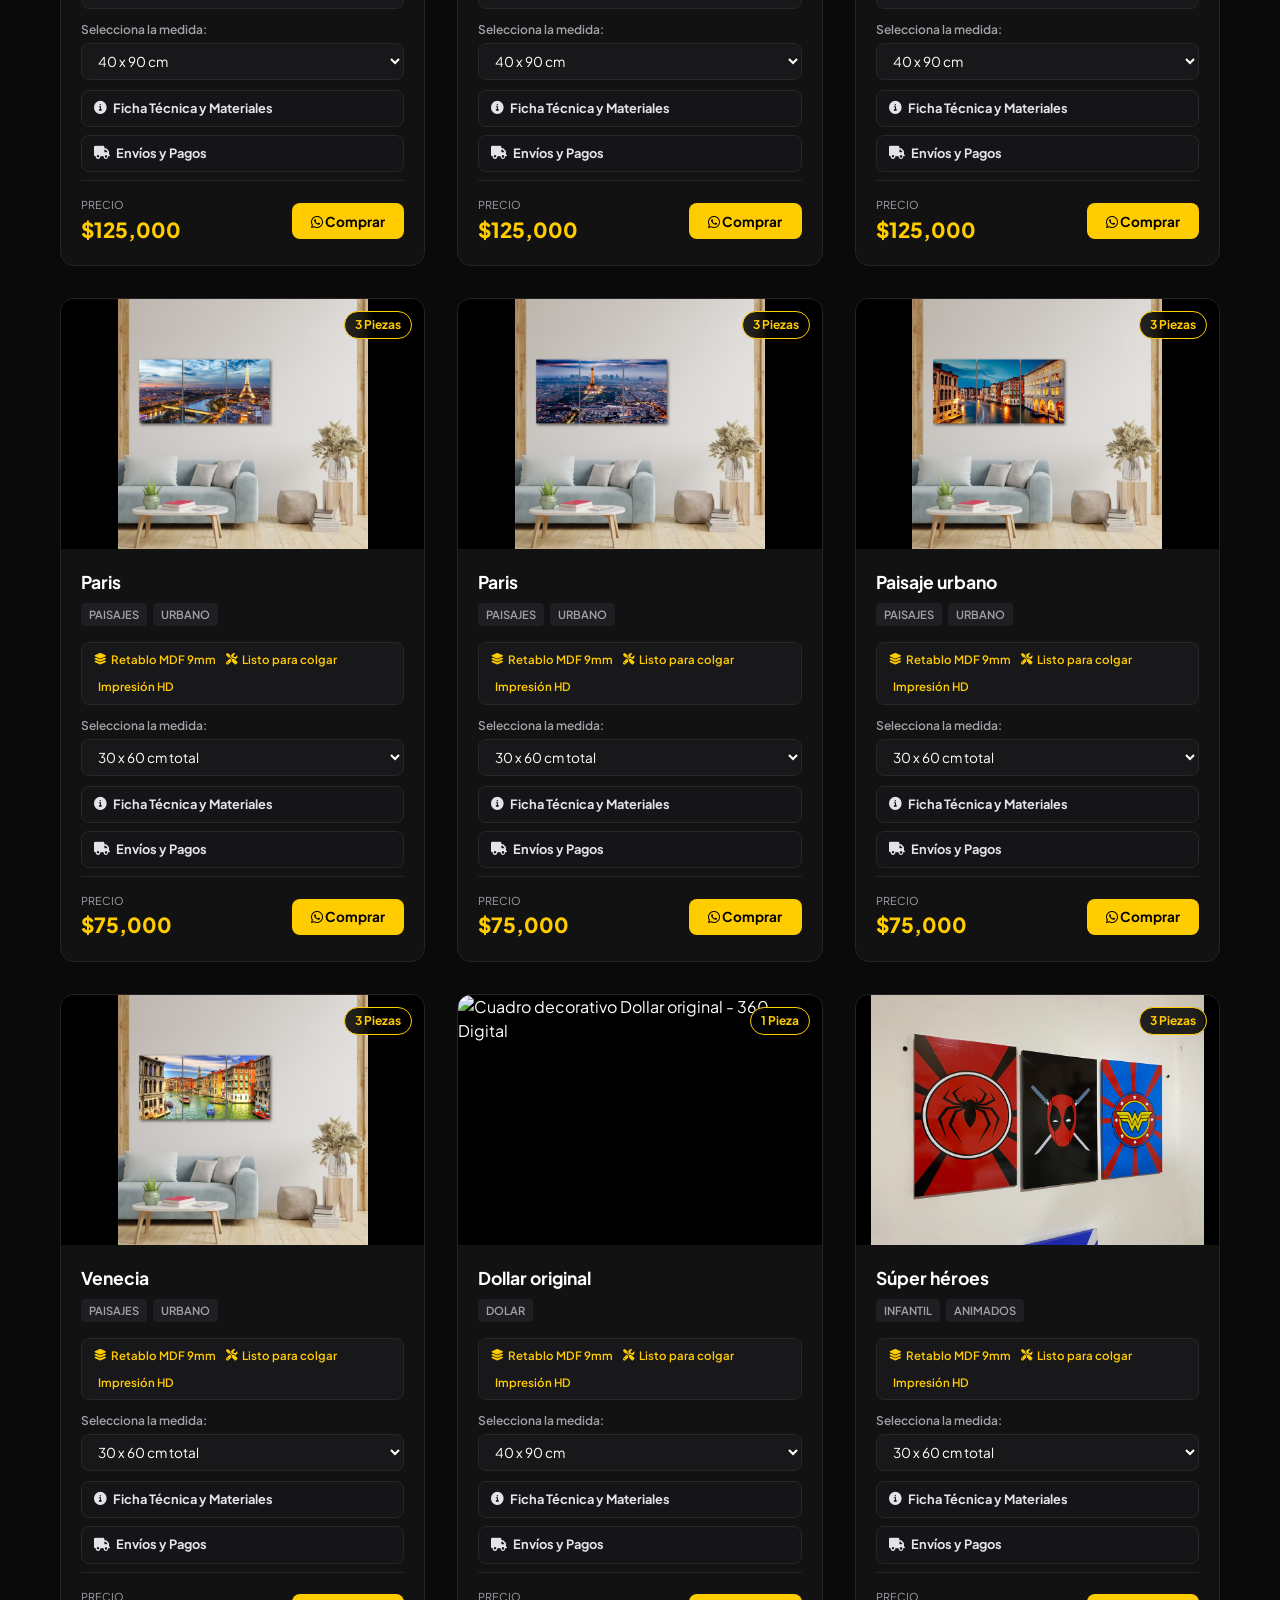
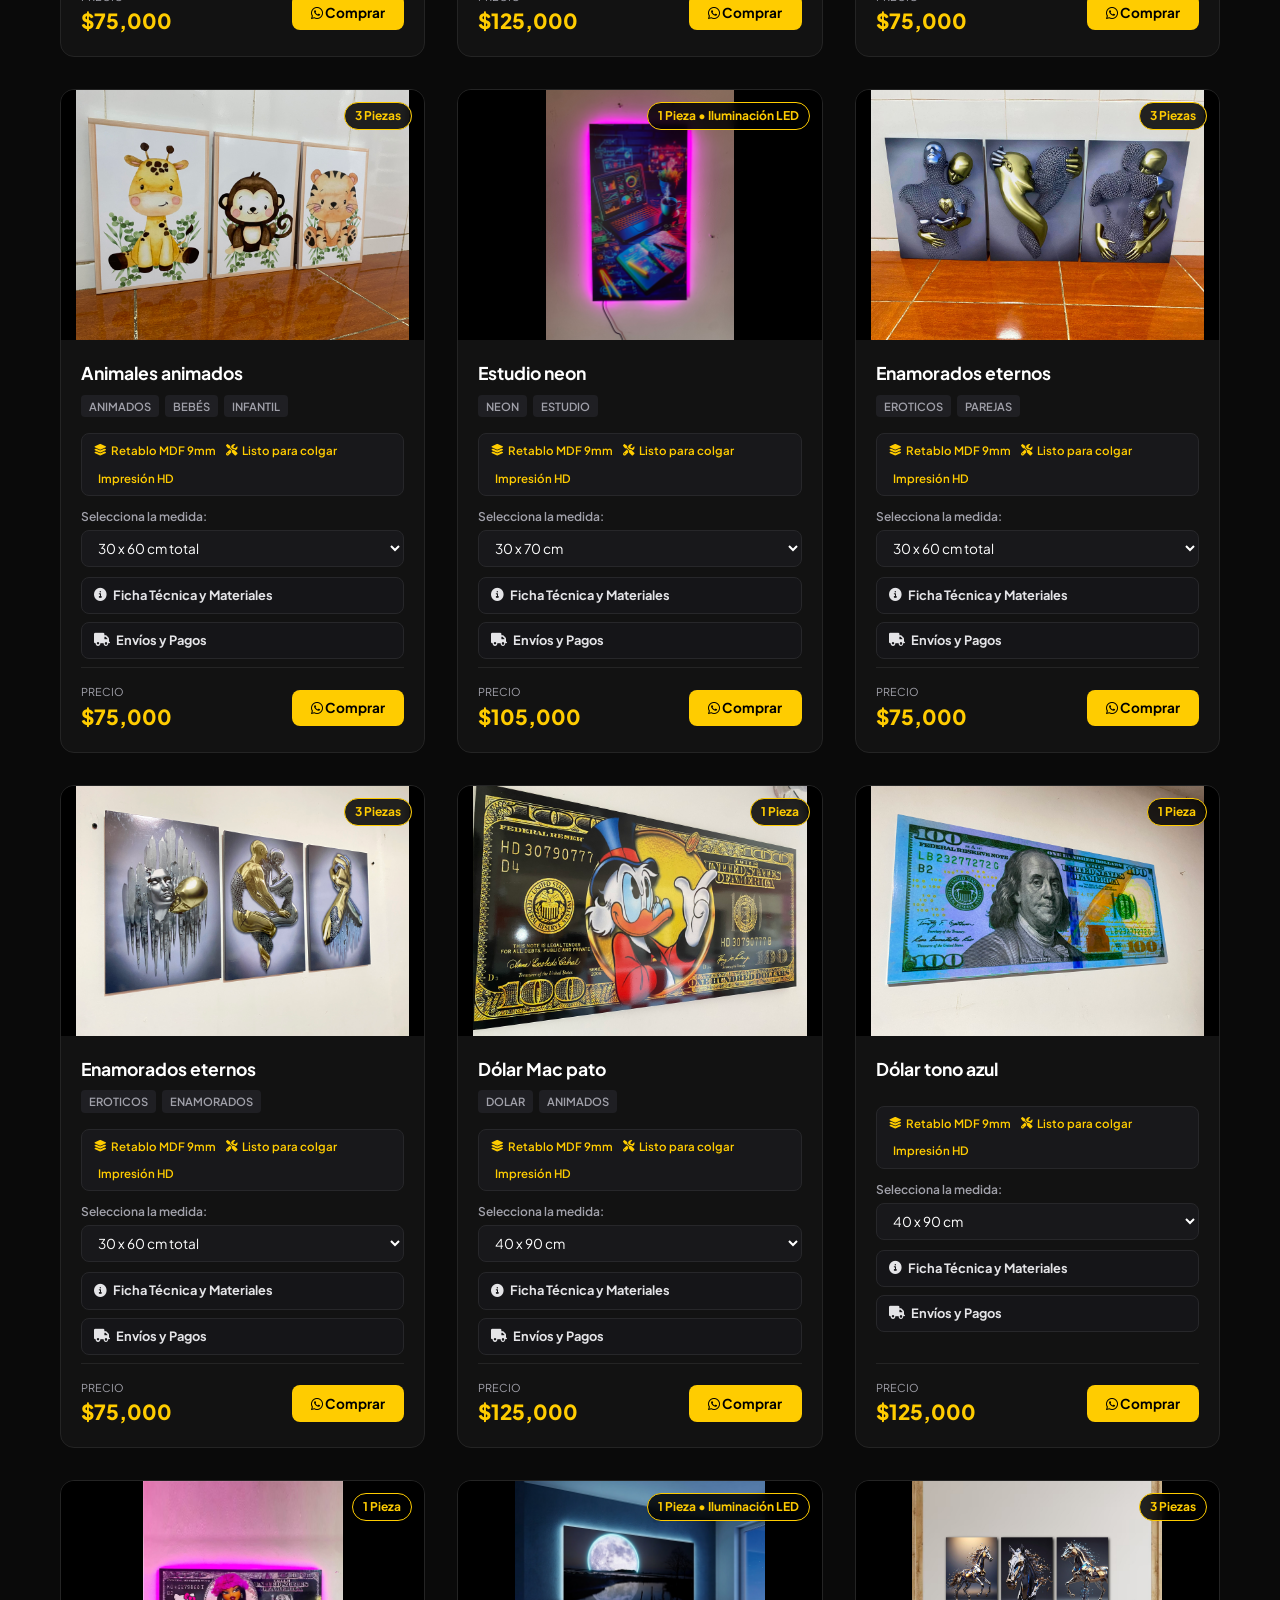
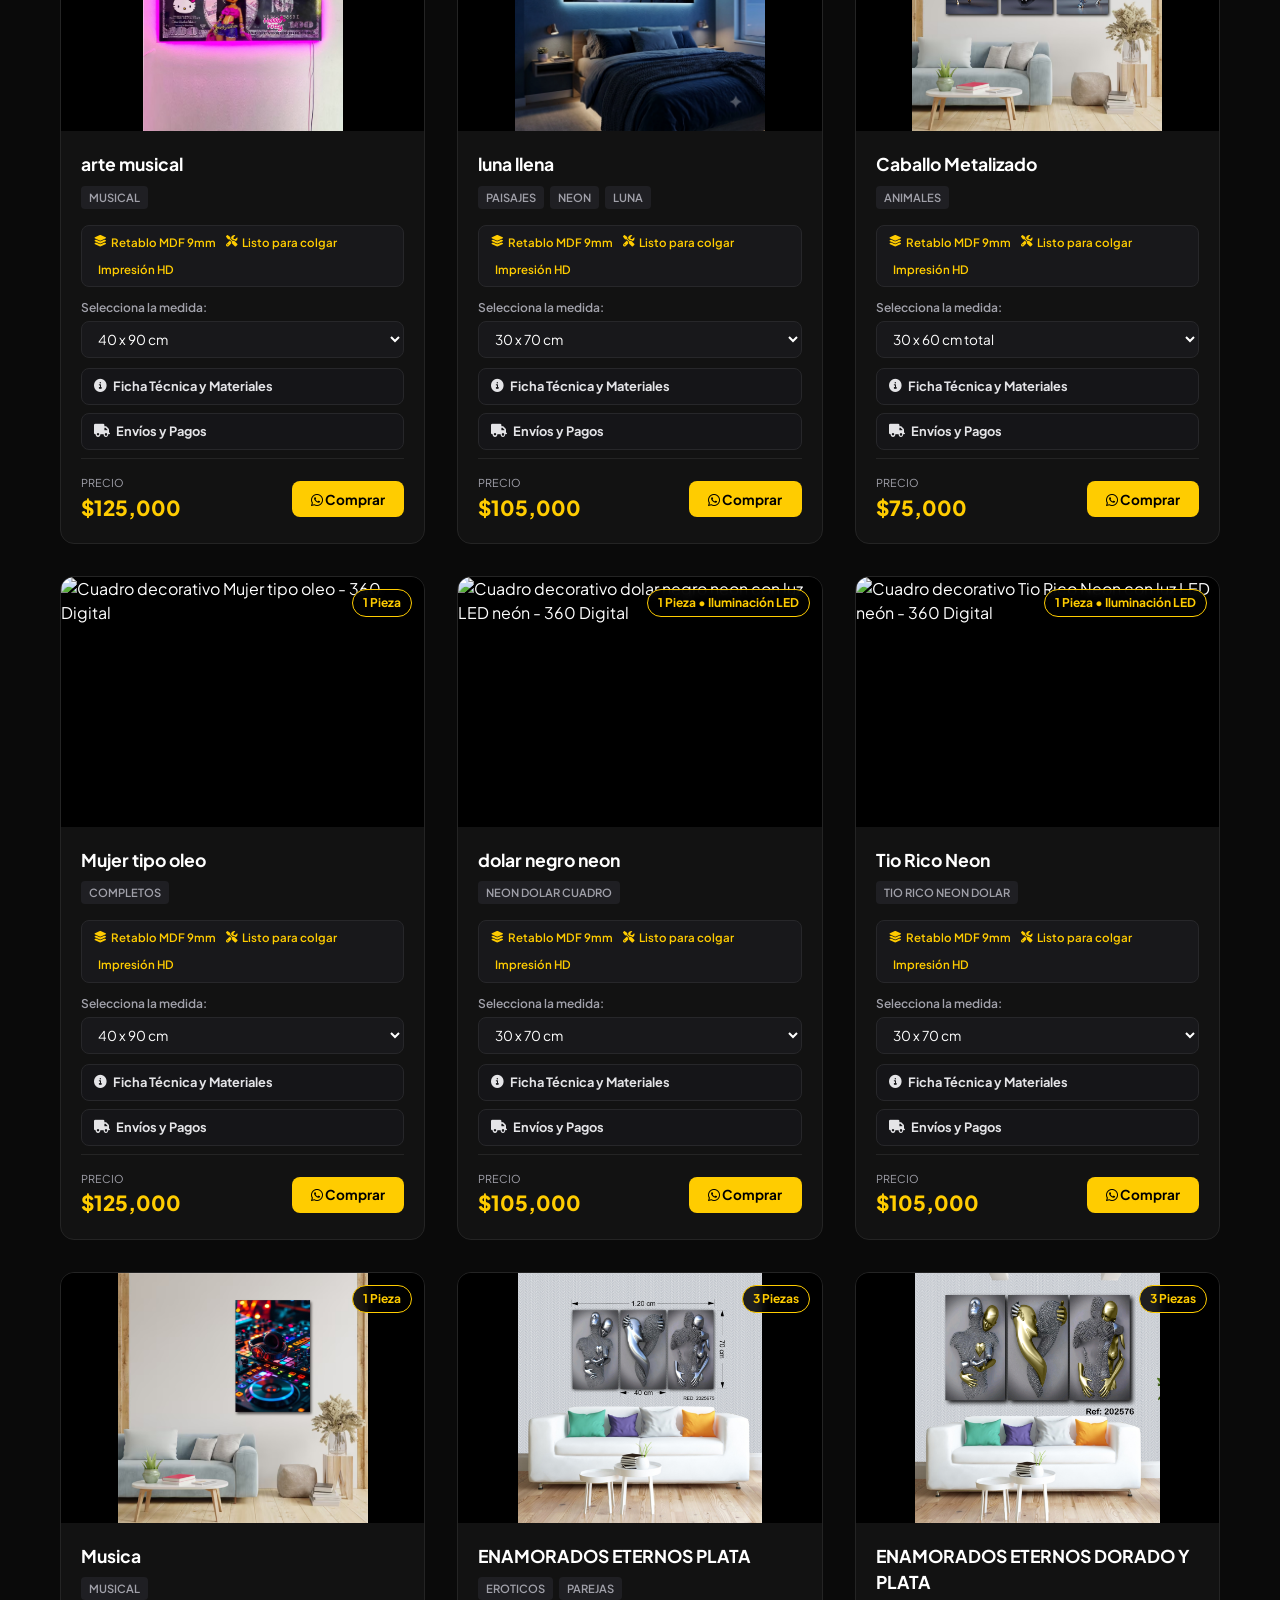
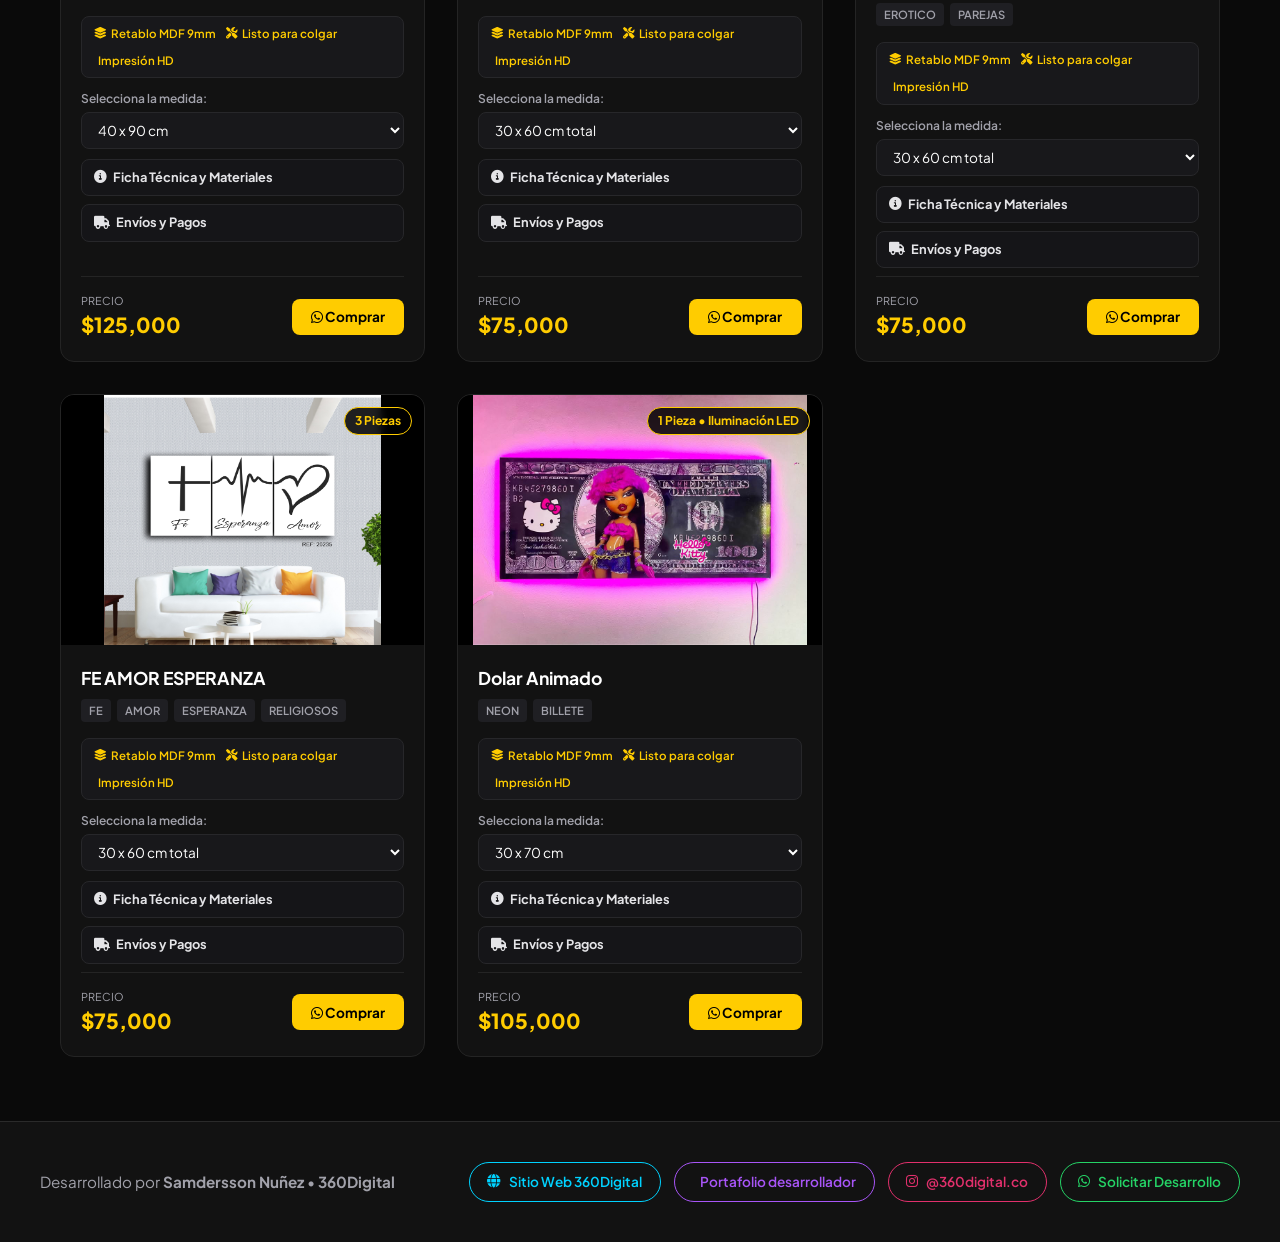
==== commit 922418d7: "iamgen de portada en vista rapida" ====
--- a/index.html
+++ b/index.html
@@ -16,6 +16,8 @@
   <meta name="geo.placename" content="Colombia">
 
   <!-- ===== OPEN GRAPH (Facebook / WhatsApp / LinkedIn) ===== -->
+   <meta property="og:image:width" content="1200">
+  <meta property="og:image:height" content="630">
   <meta property="og:type" content="website">
   <meta property="og:site_name" content="360 Digital - Catálogo de Cuadros">
   <meta property="og:title" content="Catálogo de Cuadros Decorativos | 360 Digital">
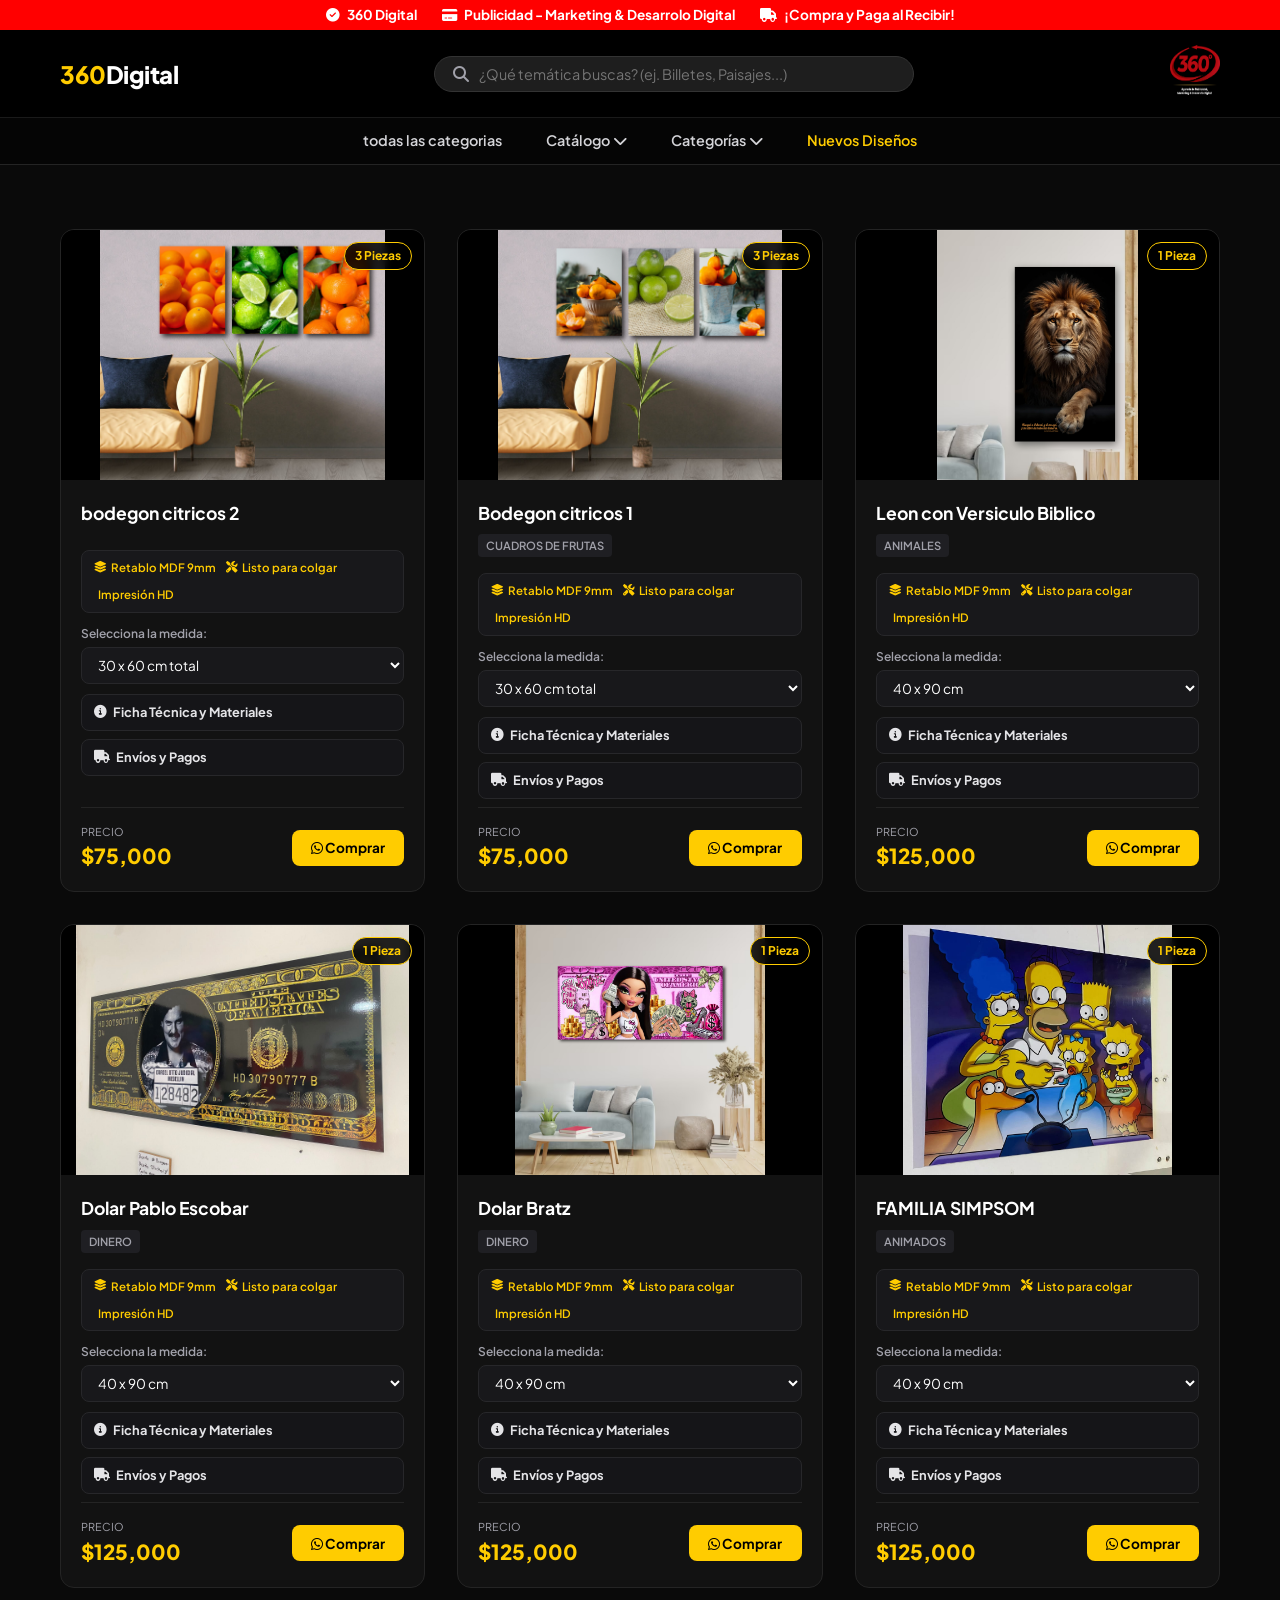
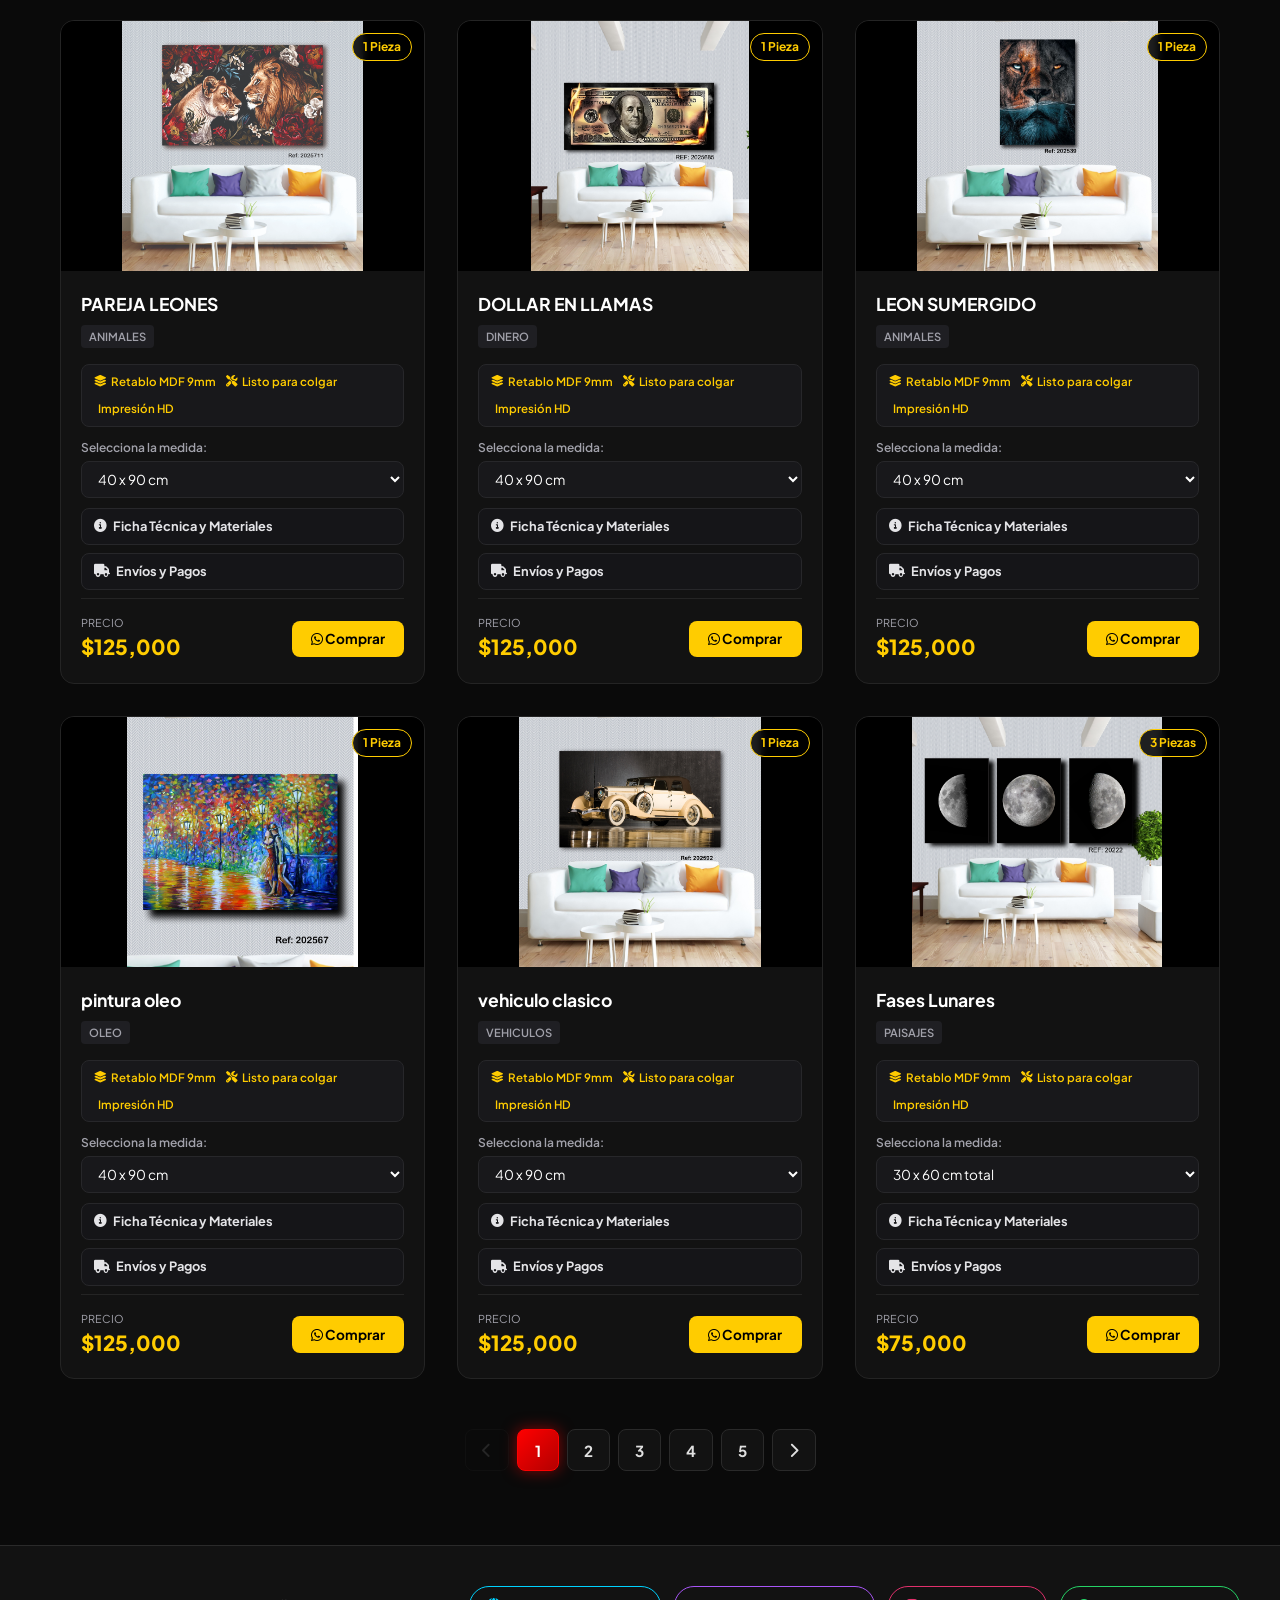
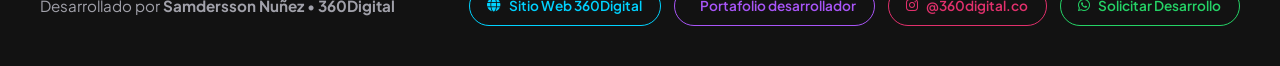
==== commit adf08721: "se agrego la paginacion en el catalogo" ====
--- a/index.html
+++ b/index.html
@@ -16,7 +16,7 @@
   <meta name="geo.placename" content="Colombia">
 
   <!-- ===== OPEN GRAPH (Facebook / WhatsApp / LinkedIn) ===== -->
-   <meta property="og:image:width" content="1200">
+  <meta property="og:image:width" content="1200">
   <meta property="og:image:height" content="630">
   <meta property="og:type" content="website">
   <meta property="og:site_name" content="360 Digital - Catálogo de Cuadros">
--- a/styles.css
+++ b/styles.css
@@ -844,4 +844,85 @@
 
 #dropdown-categorias::-webkit-scrollbar-thumb:hover {
   background: #ff0000; /* Resalta con el rojo de tu marca */
+}
+
+/* ==========================================
+   ESTILOS DE PAGINACIÓN - 360 DIGITAL
+   ========================================== */
+
+.pagination-container {
+  display: flex;
+  justify-content: center;
+  align-items: center;
+  gap: 8px;
+  margin: 40px 0 20px 0;
+  padding: 10px;
+  flex-wrap: wrap;
+}
+
+/* Botón general de página */
+.btn-page {
+  background-color: #121212;
+  color: #e0e0e0;
+  border: 1px solid #2a2a2a;
+  padding: 10px 16px;
+  border-radius: 8px;
+  font-family: 'Plus Jakarta Sans', sans-serif;
+  font-size: 0.95rem;
+  font-weight: 700;
+  cursor: pointer;
+  transition: all 0.25s cubic-bezier(0.4, 0, 0.2, 1);
+  display: inline-flex;
+  align-items: center;
+  justify-content: center;
+  min-width: 42px;
+  min-height: 42px;
+  user-select: none;
+}
+
+/* Estado Hover (Al pasar el cursor) */
+.btn-page:hover:not(.disabled):not(.active) {
+  background-color: #ff0000;
+  color: #ffffff;
+  border-color: #ff0000;
+  transform: translateY(-2px);
+  box-shadow: 0 4px 12px rgba(255, 0, 0, 0.3);
+}
+
+/* Estado Activo (Página actual) */
+.btn-page.active {
+  background: linear-gradient(135deg, #ff0000 0%, #b30000 100%);
+  color: #ffffff;
+  border-color: #ff0000;
+  box-shadow: 0 0 15px rgba(255, 0, 0, 0.5);
+  cursor: default;
+}
+
+/* Estado Deshabilitado (Flechas en extremos) */
+.btn-page.disabled {
+  opacity: 0.3;
+  cursor: not-allowed;
+  background-color: #0a0a0a;
+  border-color: #1f1f1f;
+  color: #666666;
+}
+
+/* Animación sutil al hacer clic */
+.btn-page:active:not(.disabled) {
+  transform: translateY(0);
+}
+
+/* Ajustes Responsivos para Celulares */
+@media (max-width: 576px) {
+  .pagination-container {
+    gap: 5px;
+    margin: 25px 0 15px 0;
+  }
+
+  .btn-page {
+    padding: 8px 12px;
+    font-size: 0.85rem;
+    min-width: 36px;
+    min-height: 36px;
+  }
 }
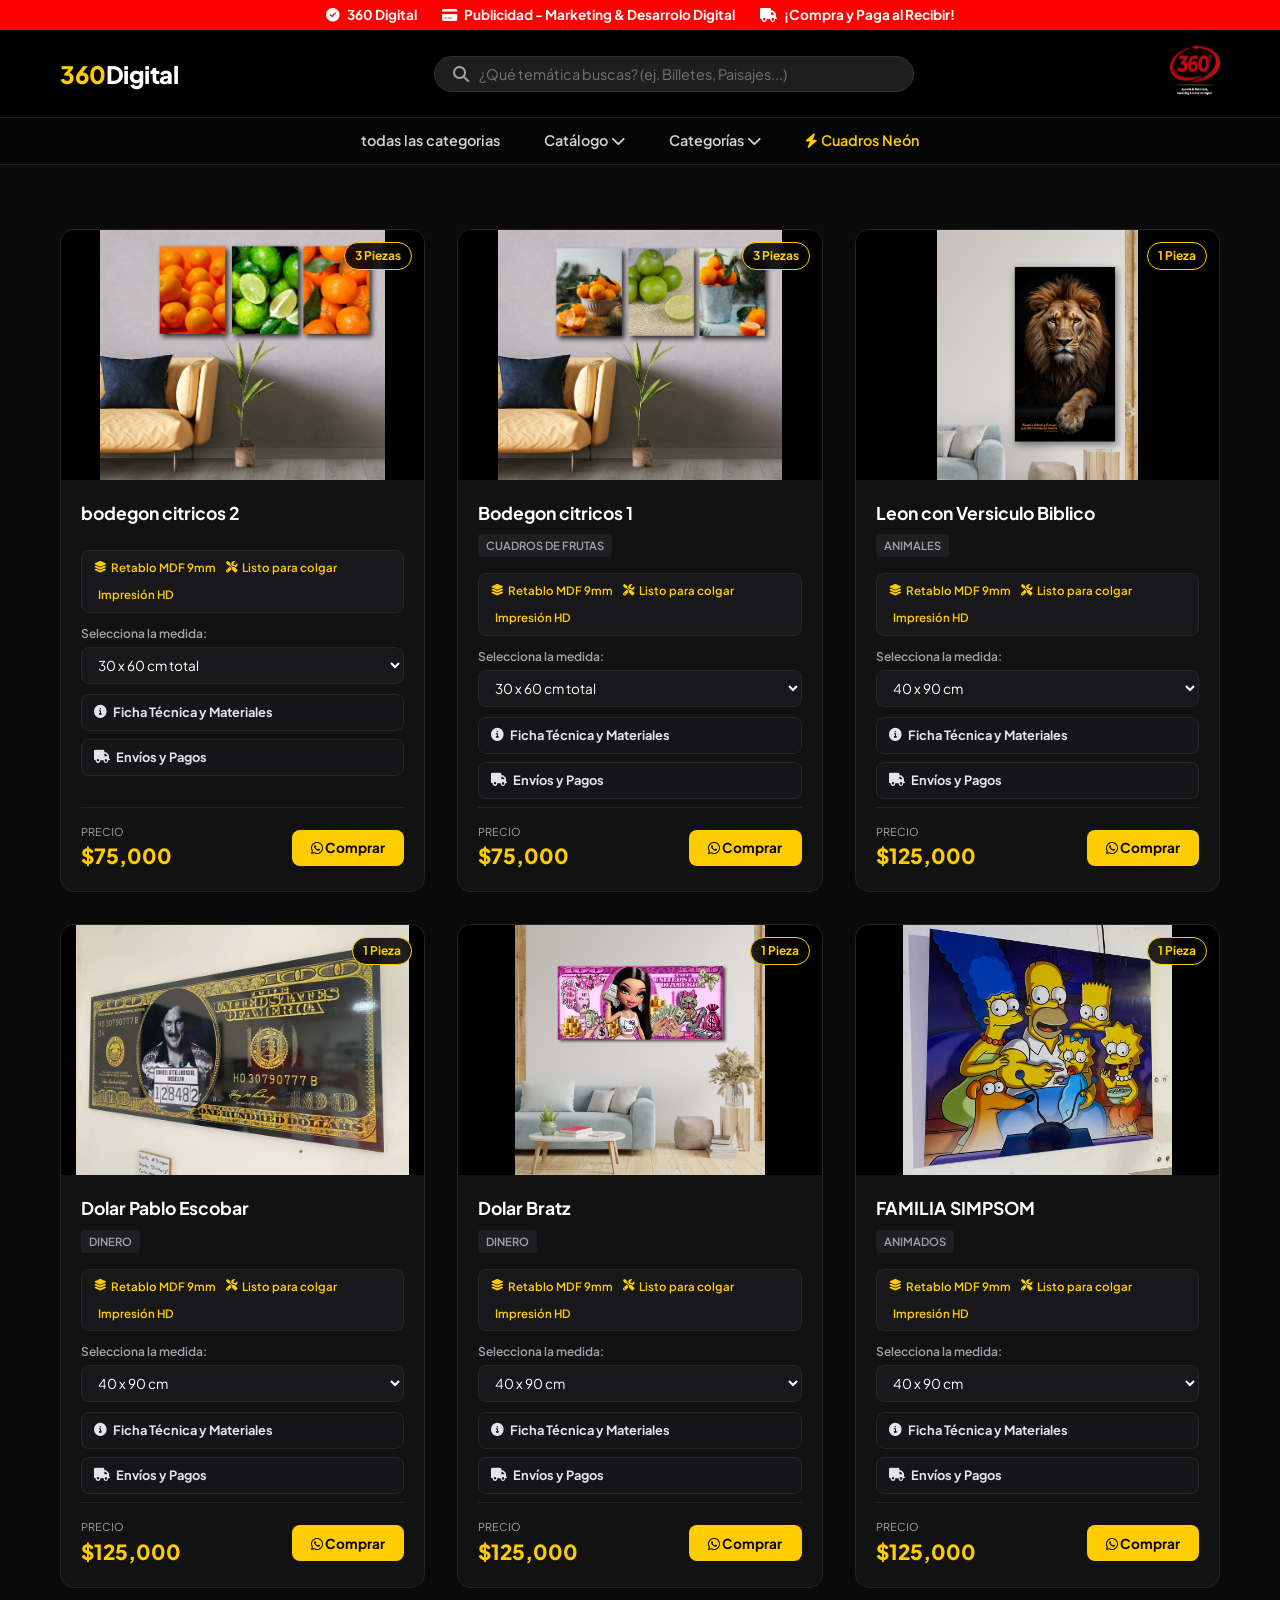
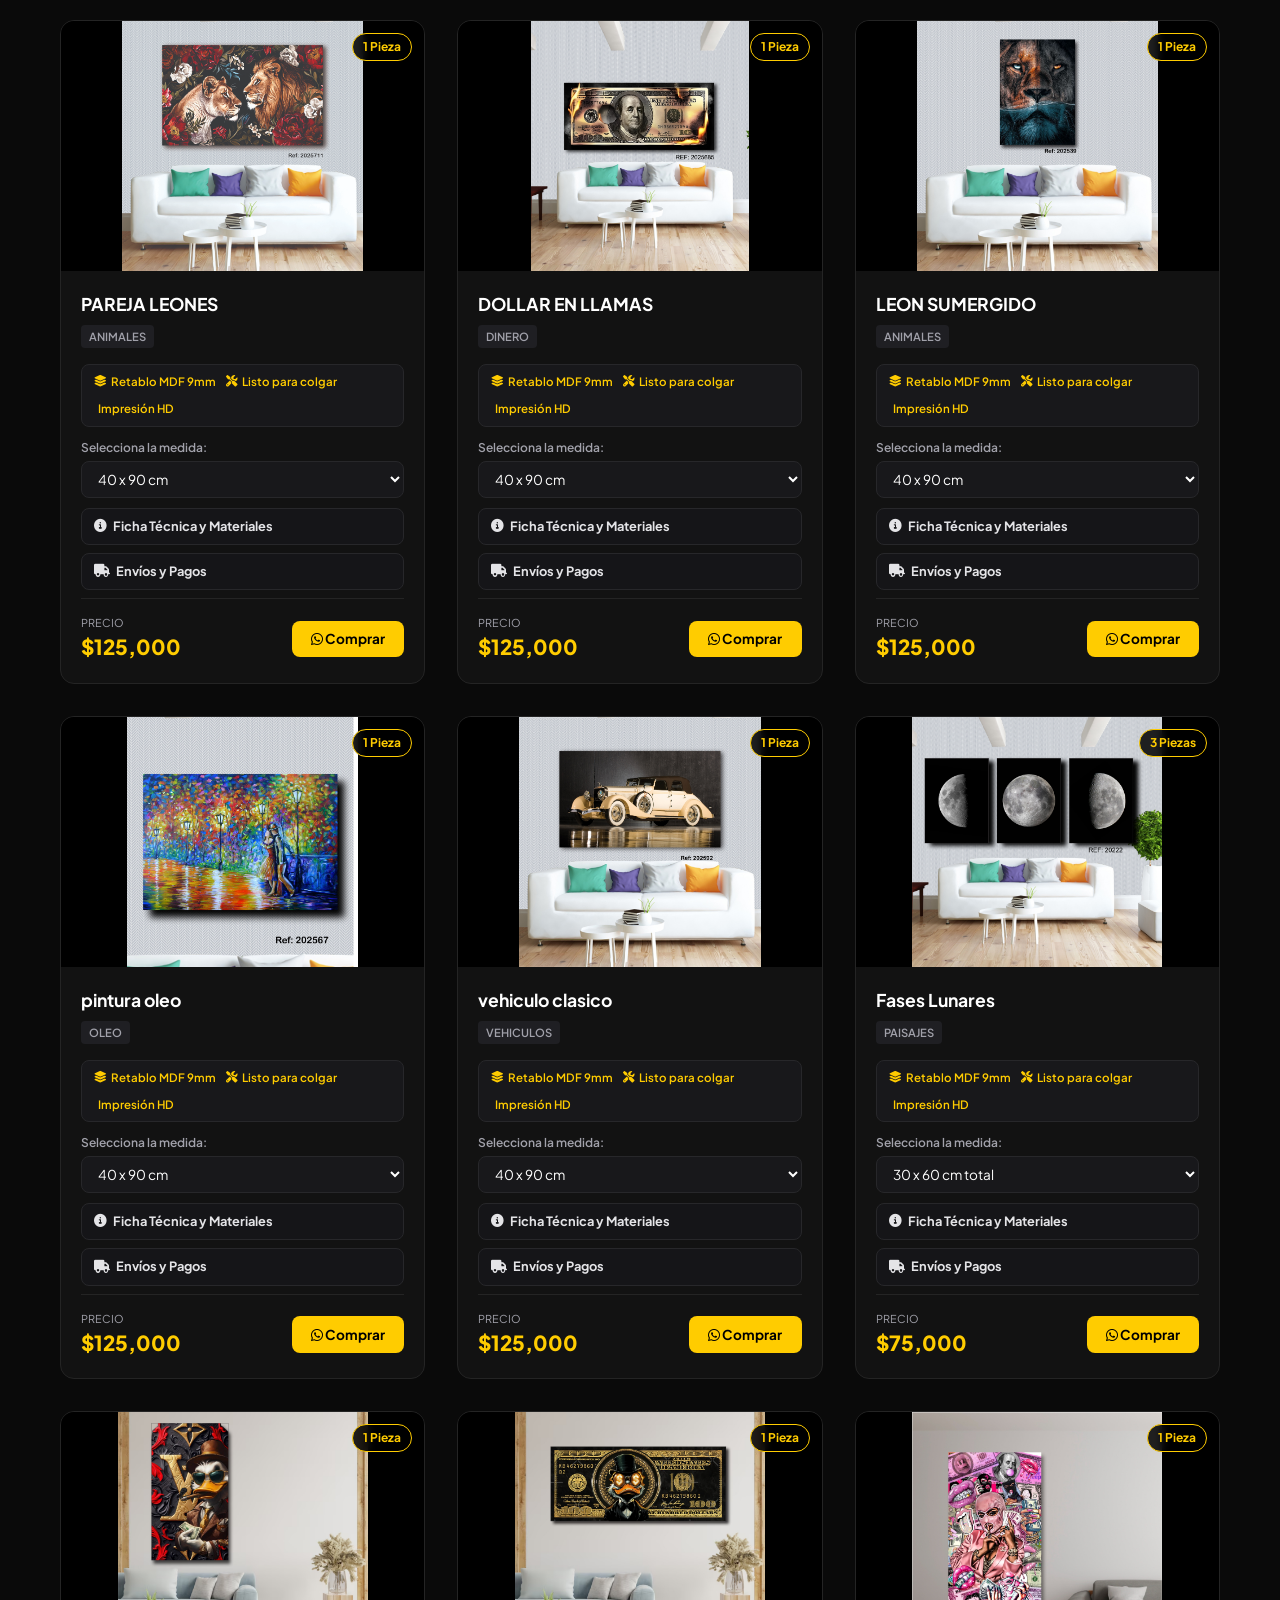
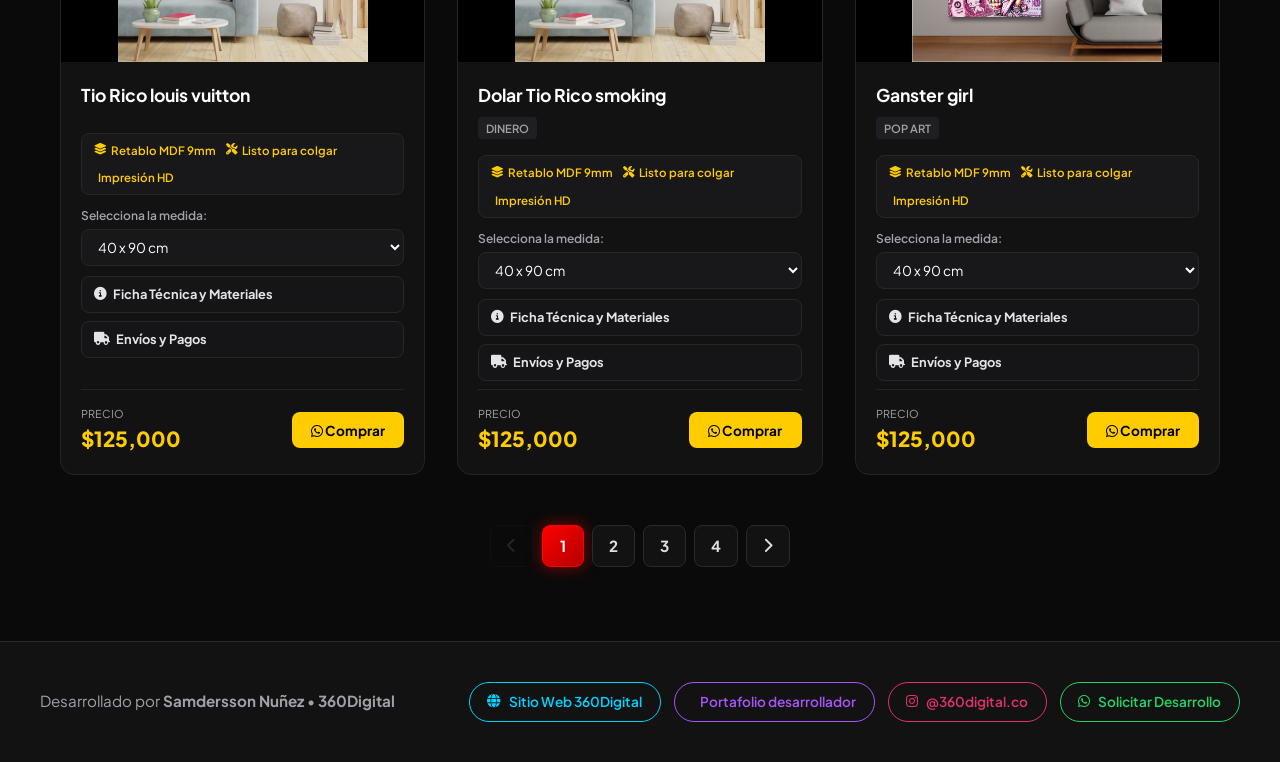
==== commit 457c3658: "ajuste de categorias y botn de LEd" ====
--- a/index.html
+++ b/index.html
@@ -127,7 +127,7 @@
     <!-- Navegación principal -->
     <nav class="main-nav" aria-label="Navegación principal">
       <ul>
-        <li><a href="index.html" class="nav-link active" data-filter="etiqueta" data-value="todas">todas las categorias</a></li>
+        <li><a href="#" class="nav-link active" data-filter="etiqueta" data-value="todas">todas las categorias</a></li>
 
         <li class="dropdown">
           <a href="#" class="nav-link" aria-haspopup="true">Catálogo <i class="fas fa-chevron-down" aria-hidden="true"></i></a>
@@ -148,7 +148,8 @@
           </ul>
         </li>
 
-        <li><a href="#" class="nav-link sale-tag">Nuevos Diseños</a></li>
+        <li><a href="#" class="nav-link sale-tag" data-filter="tipo" data-value="con_luz"><i class="fas fa-bolt" aria-hidden="true"></i> Cuadros Neón</a></li>
+        
       </ul>
     </nav>
   </header>
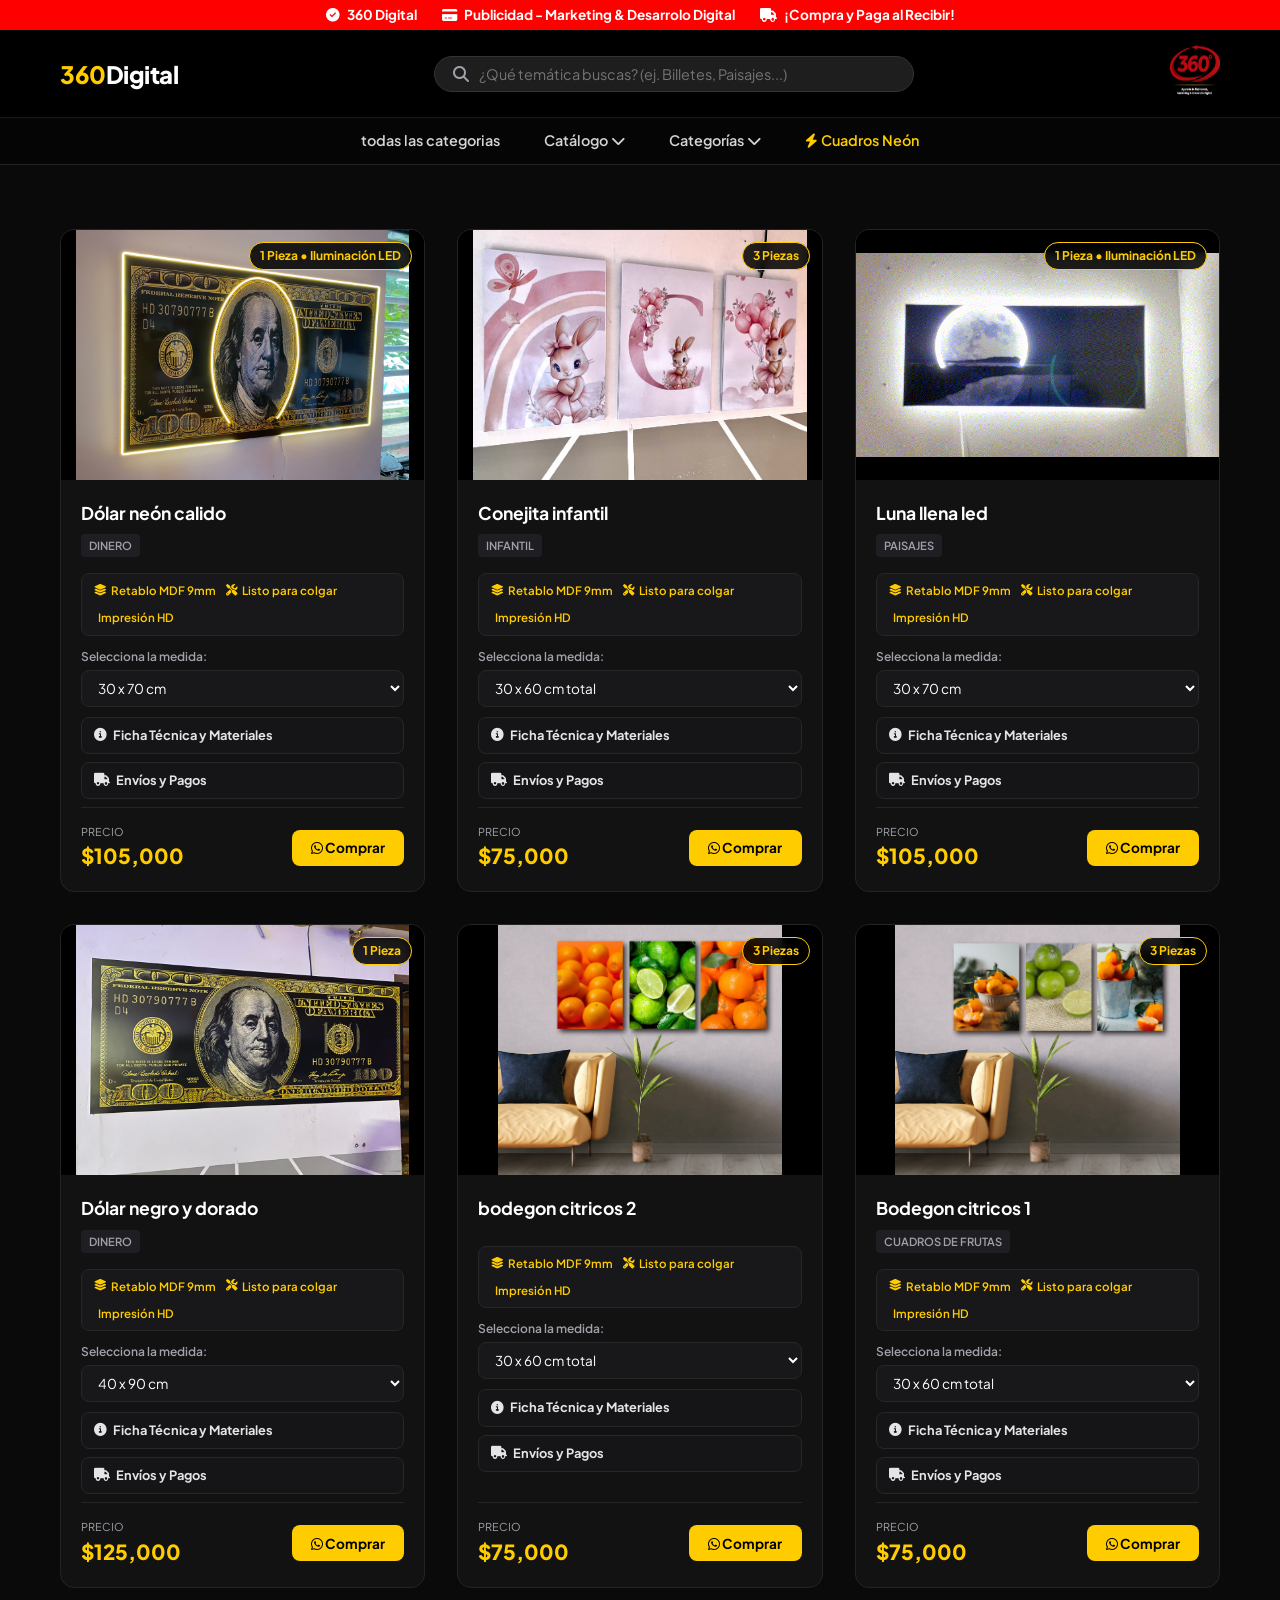
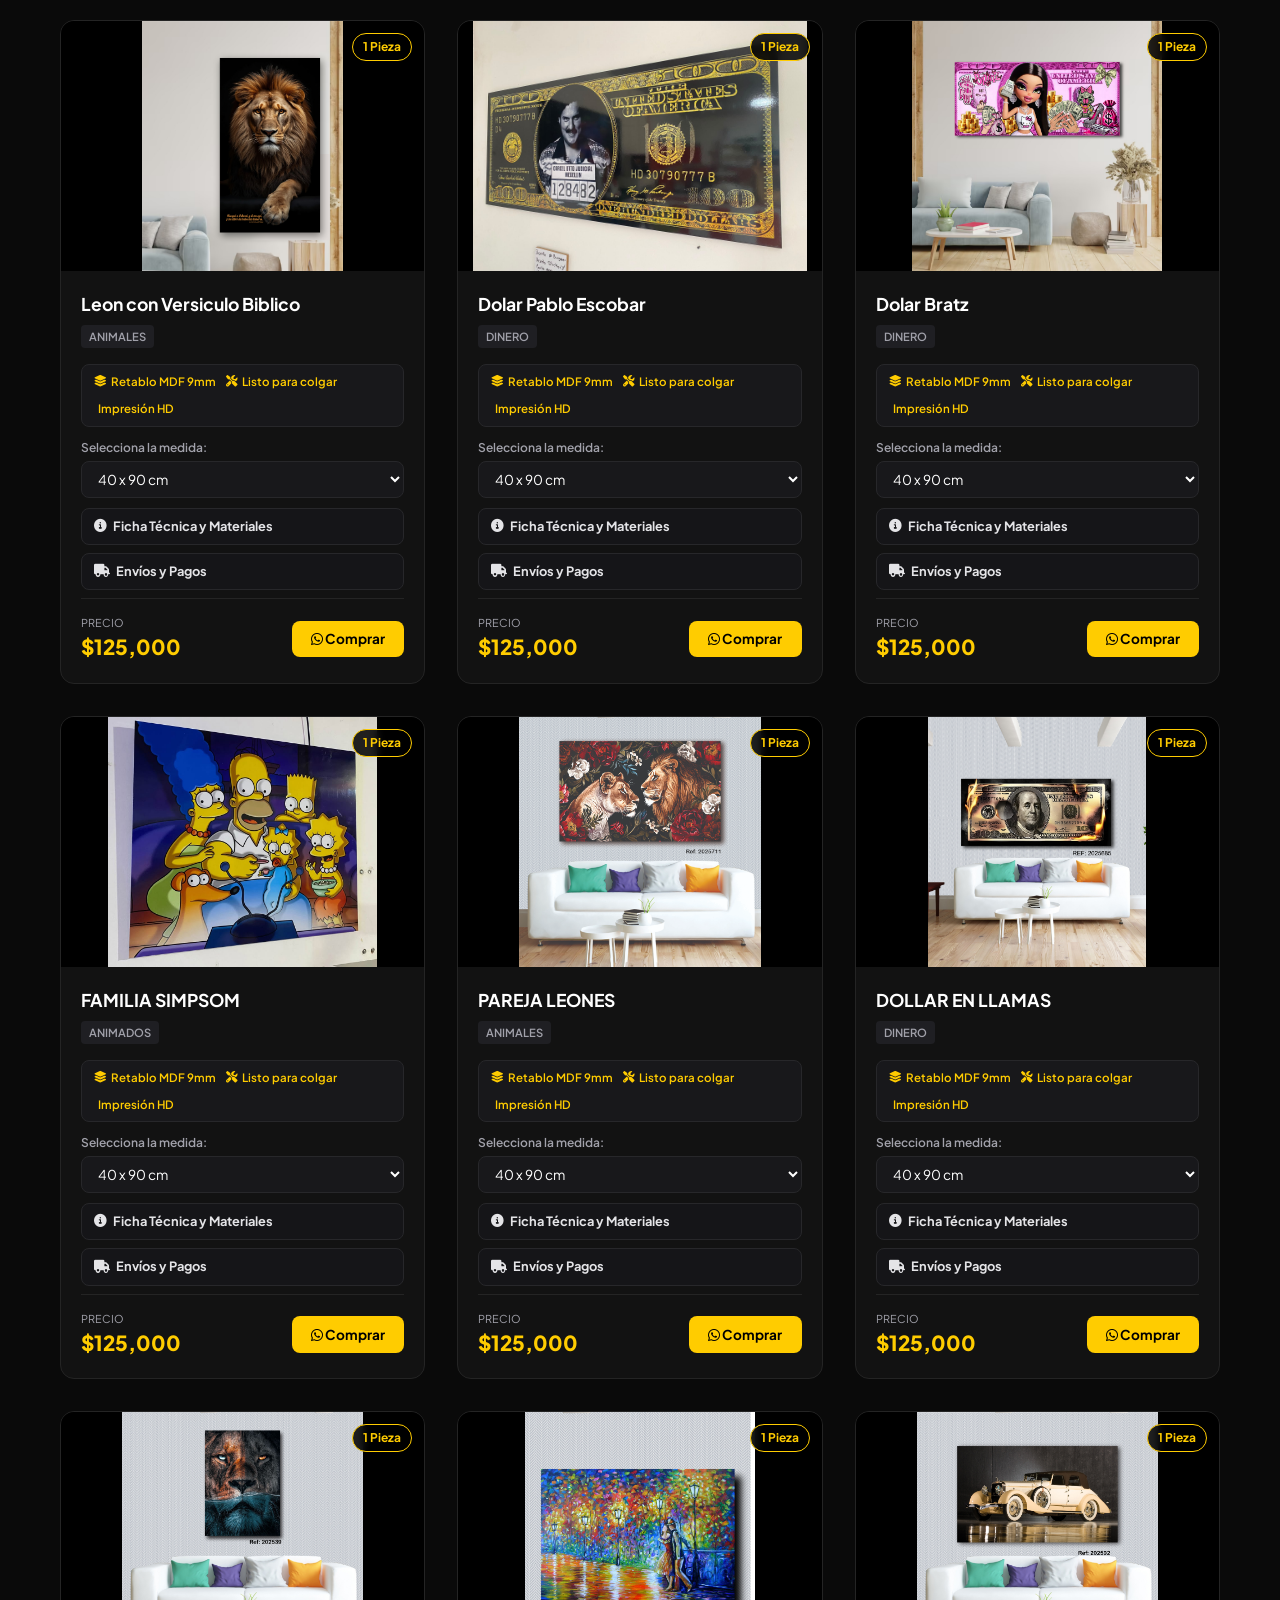
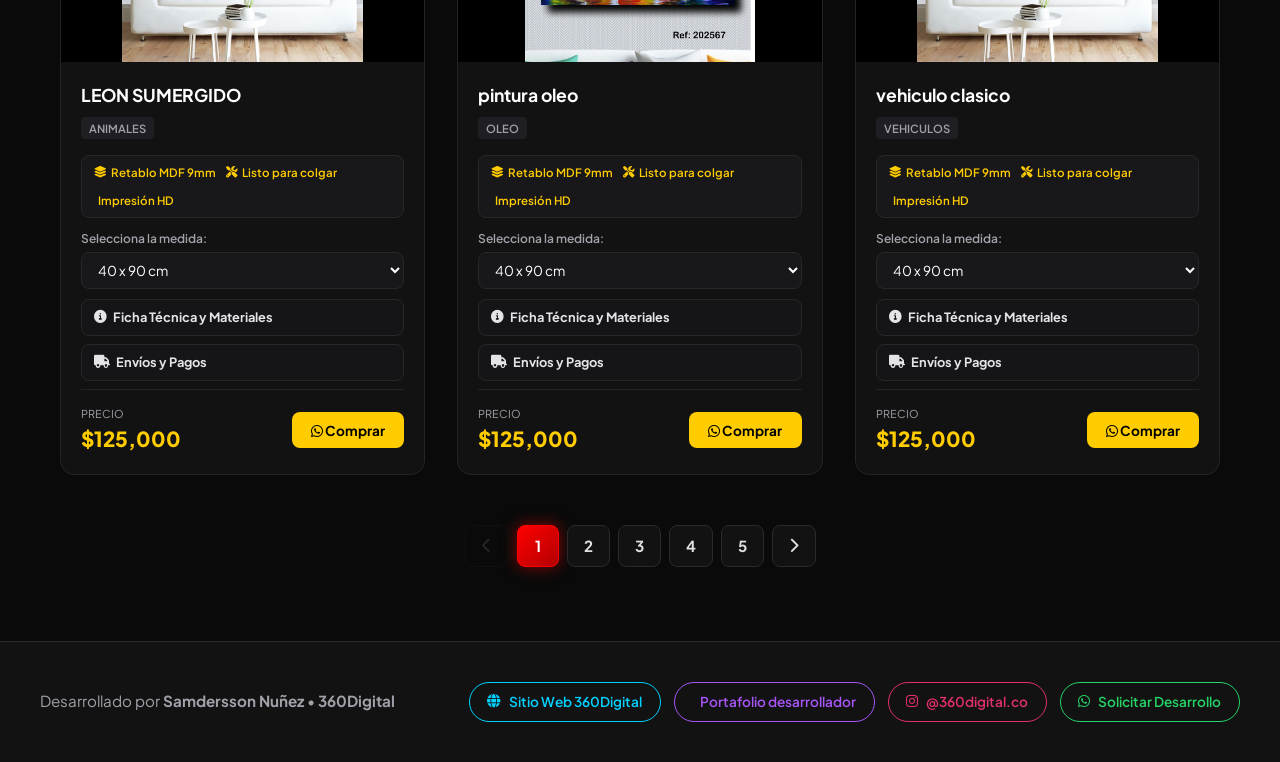
==== commit 95b5bf11: "cambio de numero de contacto" ====
--- a/index.html
+++ b/index.html
@@ -82,7 +82,7 @@
     ],
     "contactPoint": {
       "@type": "ContactPoint",
-      "telephone": "+57-3187752351",
+      "telephone": "+57-3173562745",
       "contactType": "ventas",
       "areaServed": "CO",
       "availableLanguage": "Spanish"
@@ -220,7 +220,7 @@
         <i class="fab fa-instagram"></i> @360digital.co
       </a>
 
-      <a href="https://wa.me/573187752351?text=%C2%A1Hola%20360Digital!%20%F0%9F%90%9D%20Me%20interesa%20solicitar%20el%20desarrollo%20de%20un%20sitio%20web%20o%20cat%C3%A1logo%20virtual." 
+      <a href="https://wa.me/573173562745?text=%C2%A1Hola%20360Digital!%20%F0%9F%90%9D%20Me%20interesa%20solicitar%20el%20desarrollo%20de%20un%20sitio%20web%20o%20cat%C3%A1logo%20virtual." 
          target="_blank" 
          rel="noopener noreferrer" 
          class="btn-dev-social btn-whatsapp">
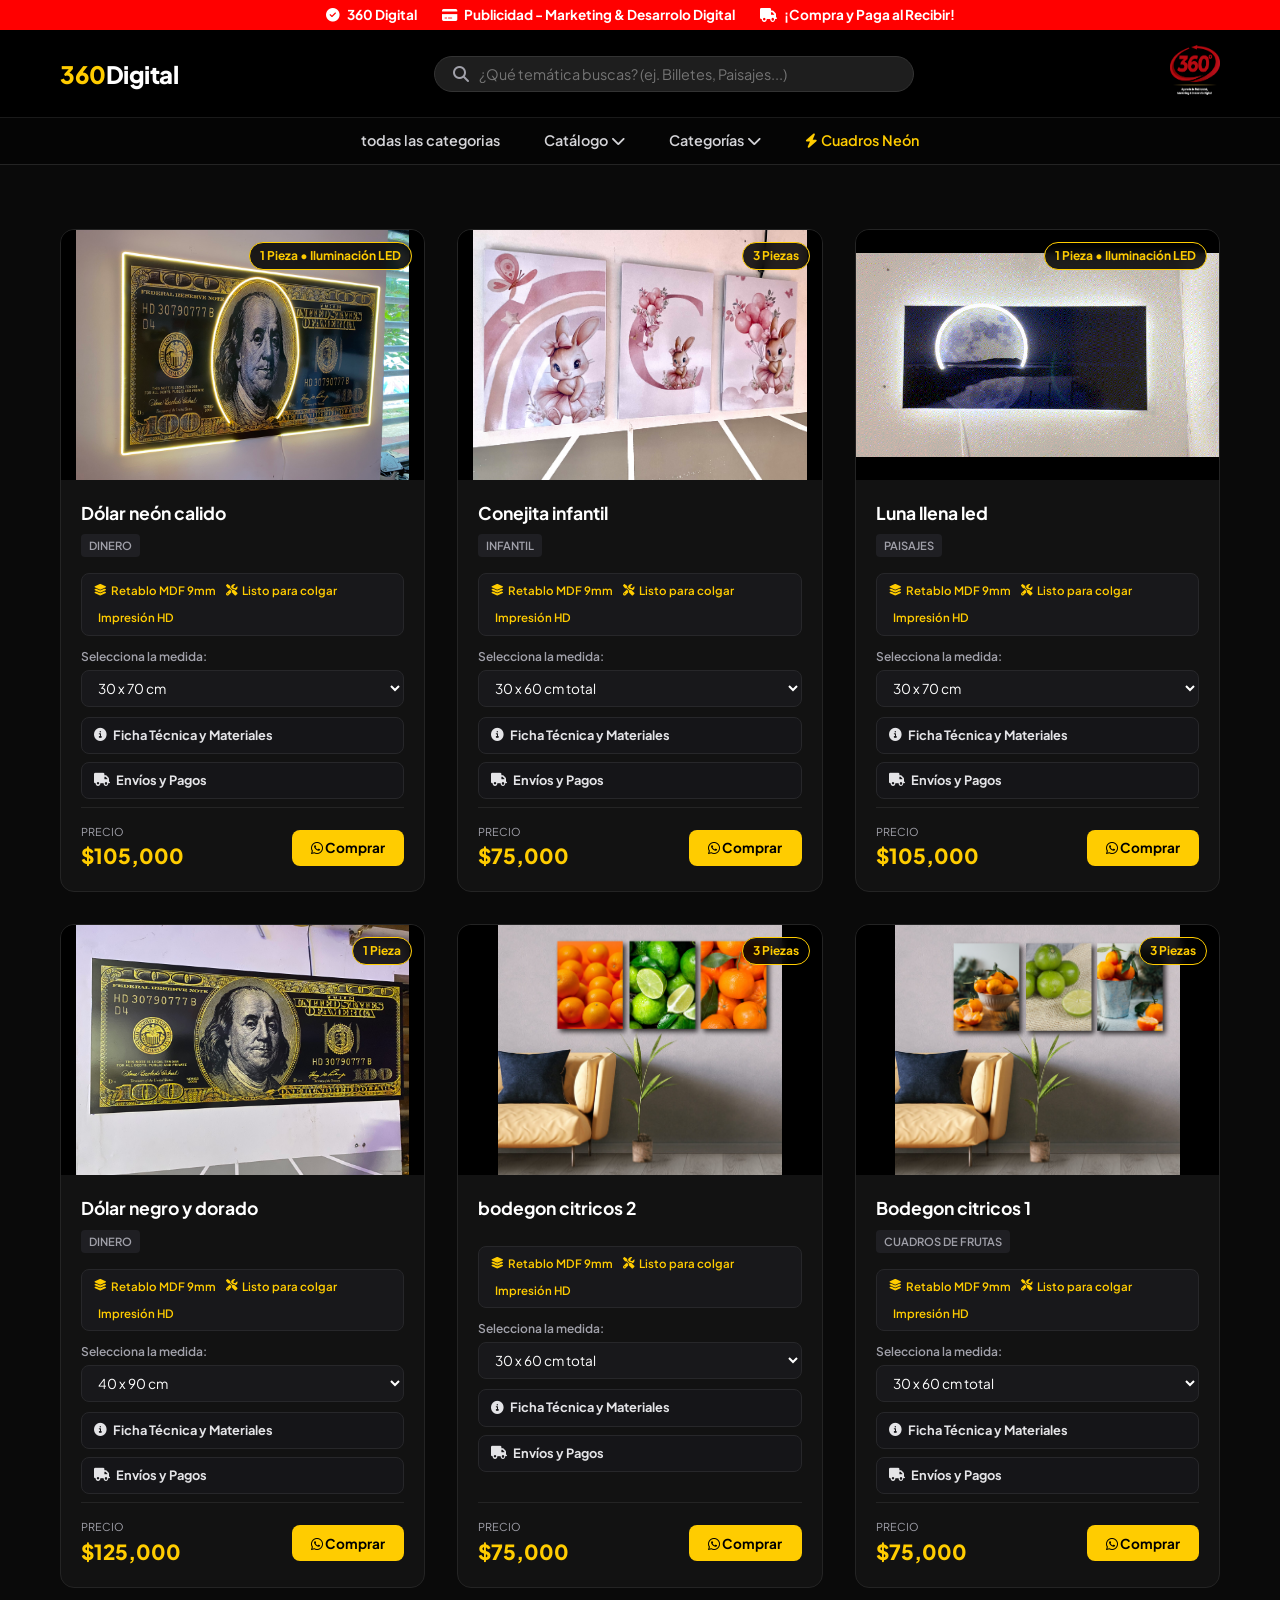
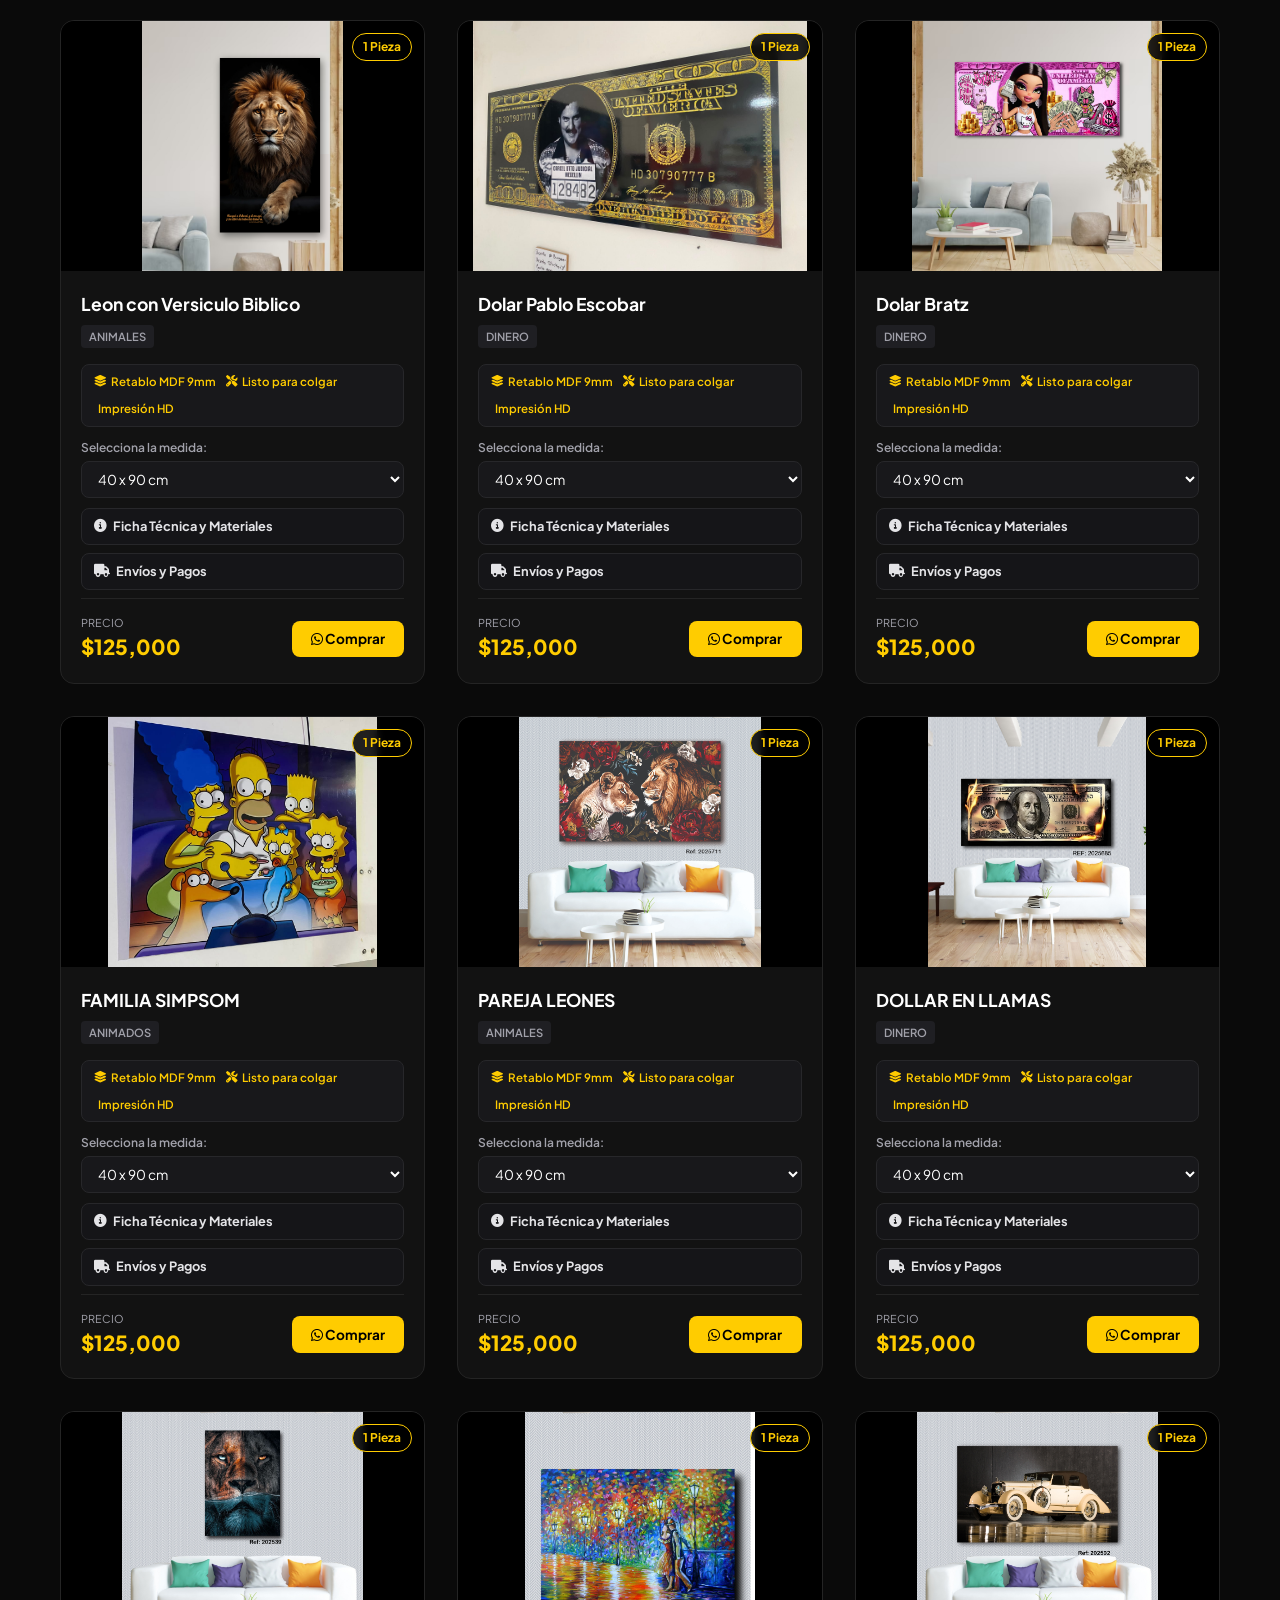
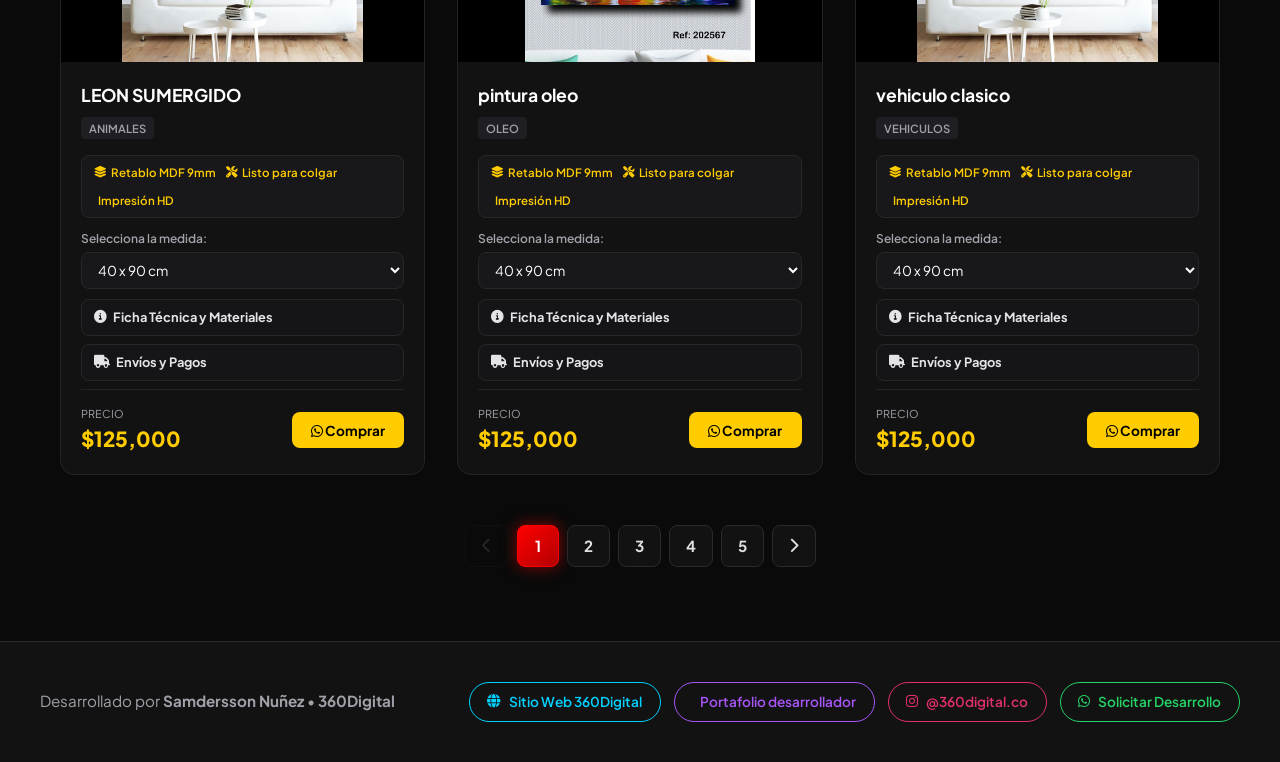
==== commit a29f8062: "se agrego analityc" ====
--- a/index.html
+++ b/index.html
@@ -2,6 +2,17 @@
 <html lang="es">
 <head>
   <meta charset="UTF-8">
+
+  <!-- Google tag (gtag.js) -->
+  <script async src="https://www.googletagmanager.com/gtag/js?id=G-EYEQ2XLMH2"></script>
+  <script>
+    window.dataLayer = window.dataLayer || [];
+    function gtag(){dataLayer.push(arguments);}
+    gtag('js', new Date());
+
+    gtag('config', 'G-EYEQ2XLMH2');
+  </script>
+
   <meta name="viewport" content="width=device-width, initial-scale=1.0">
 
   <!-- ===== SEO ON-PAGE ===== -->
